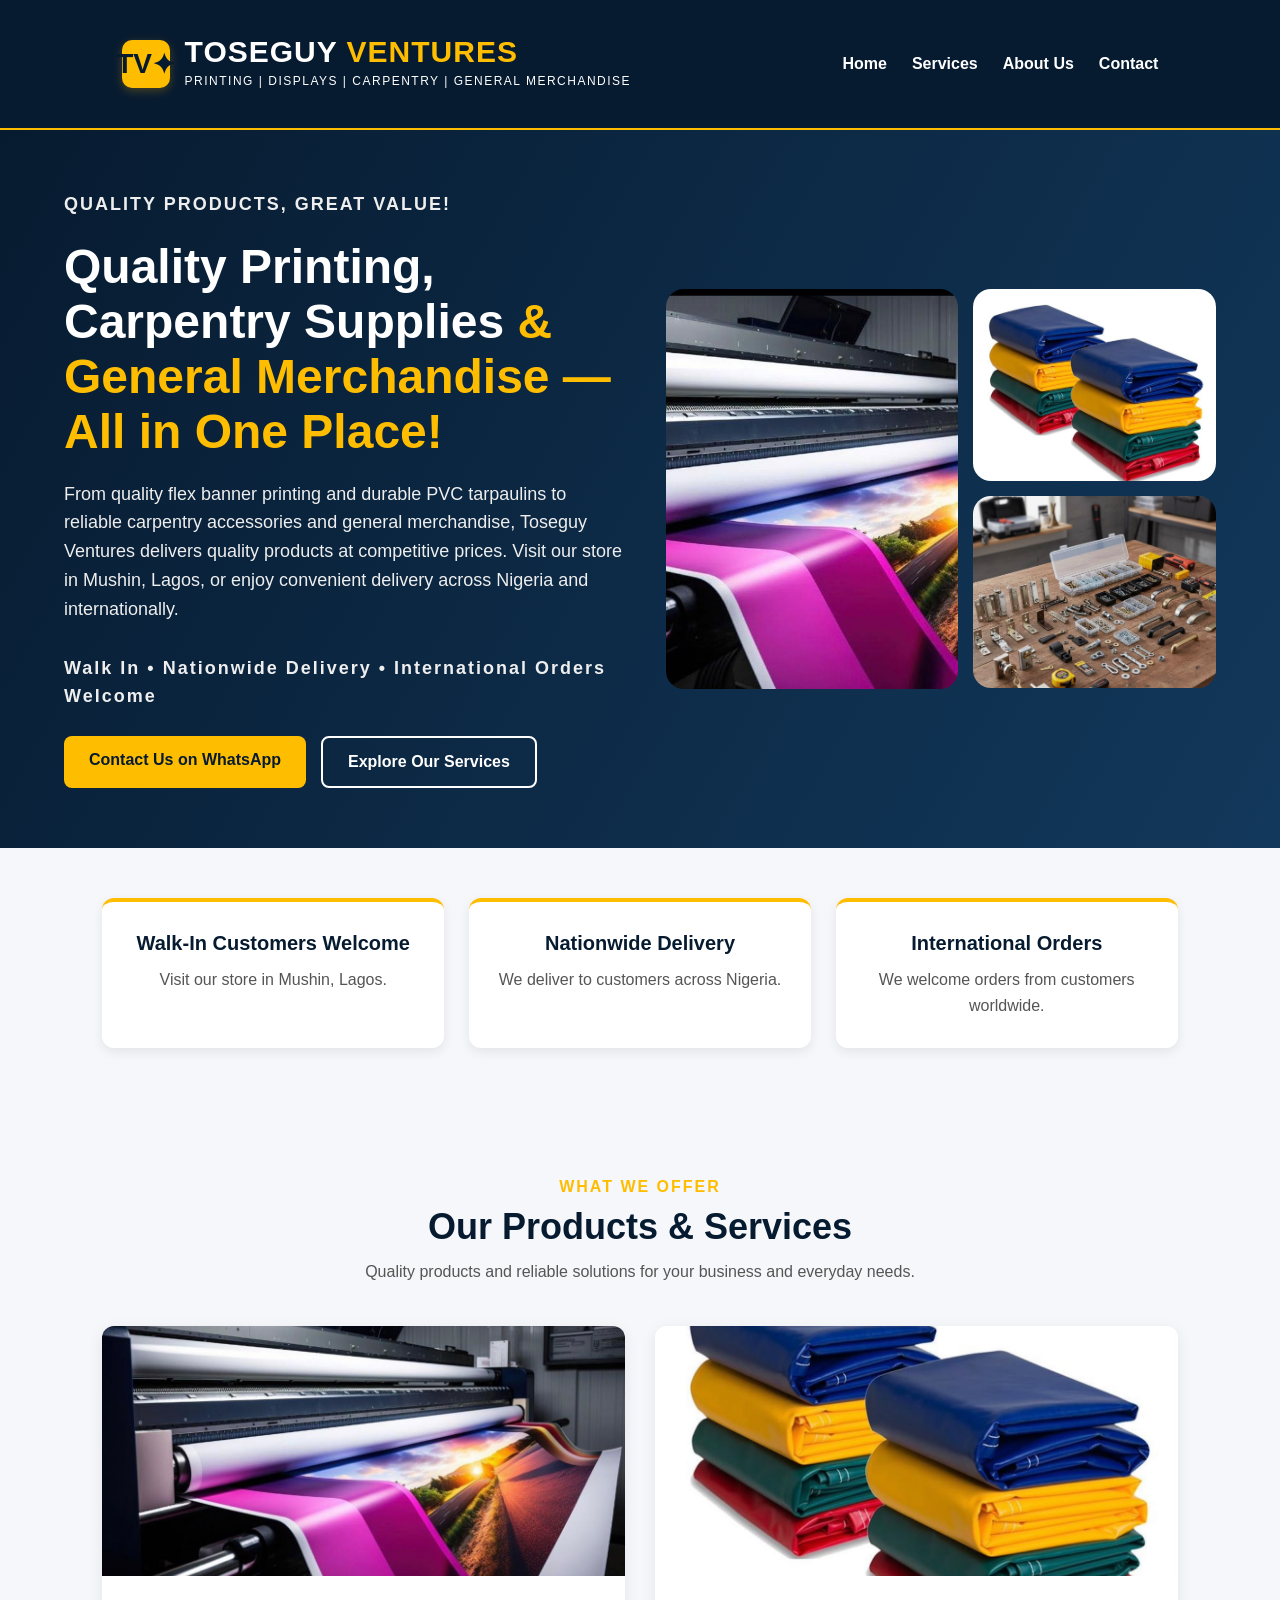
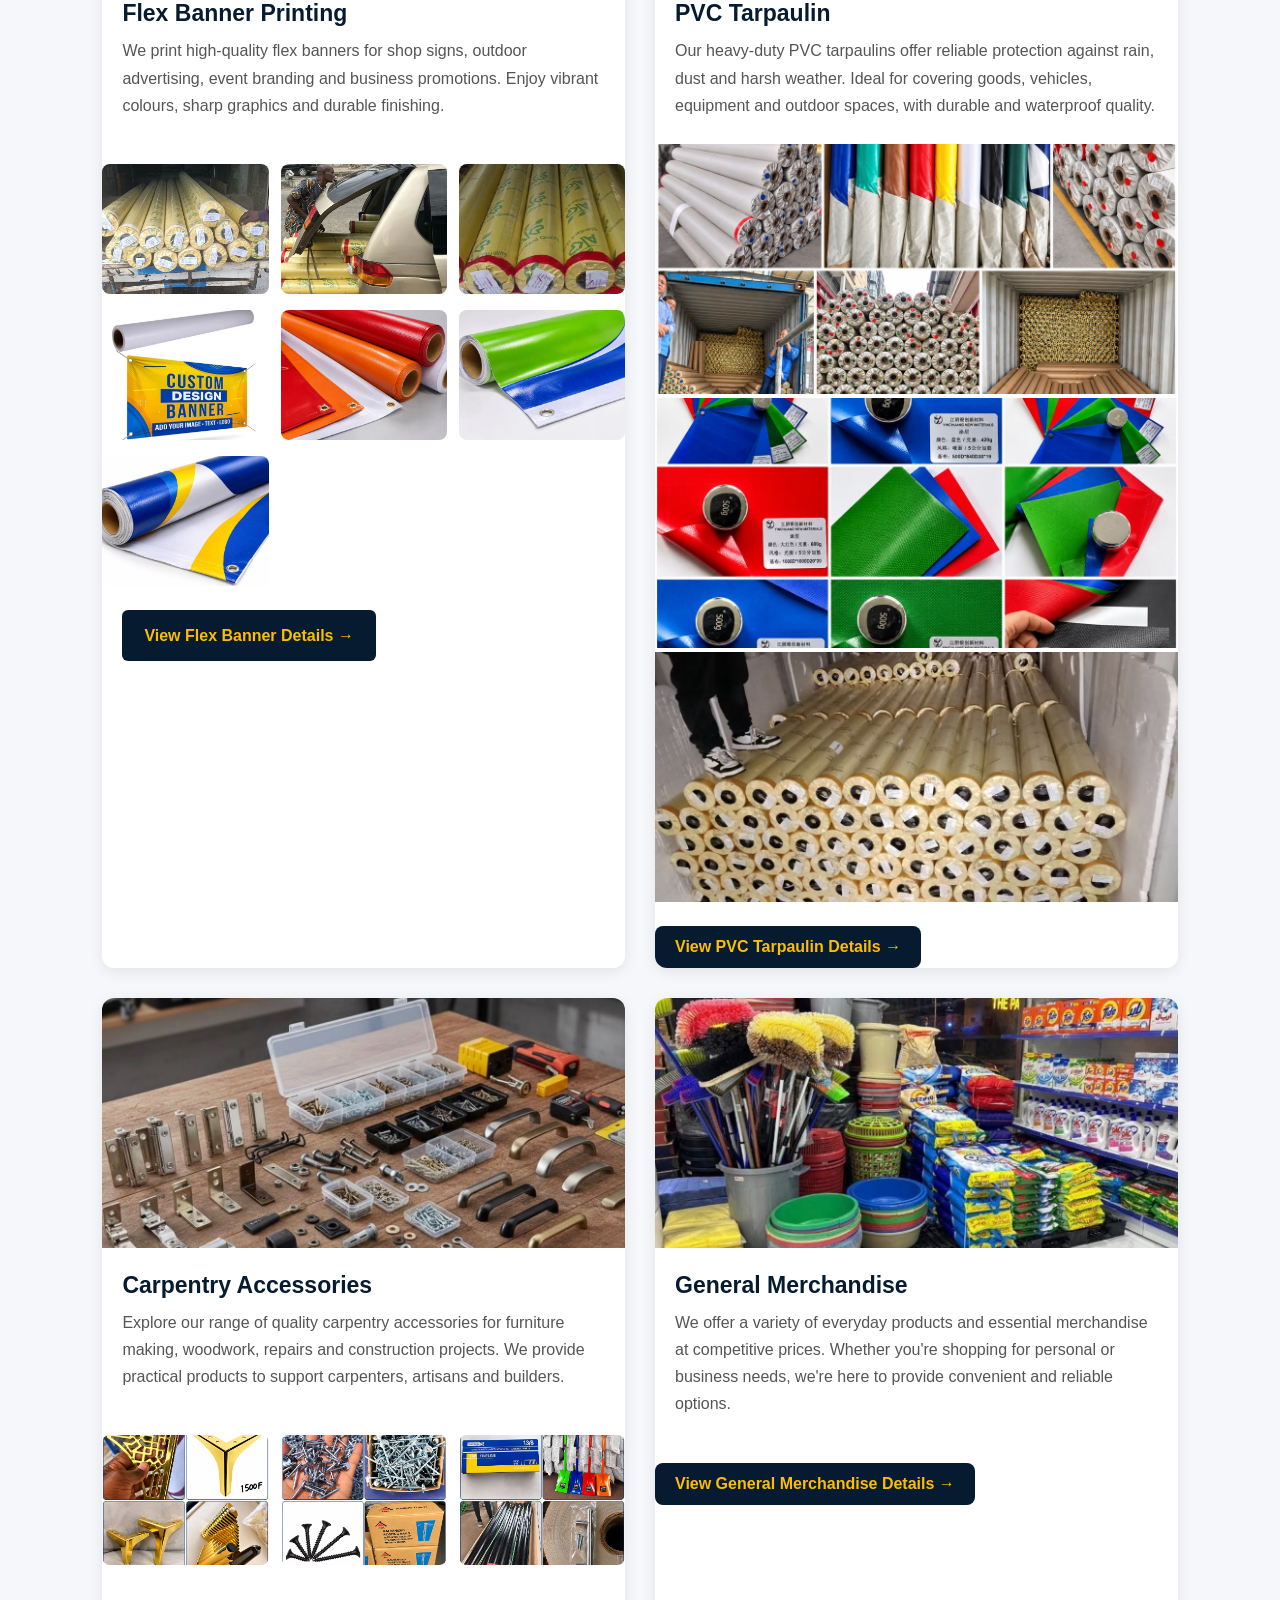
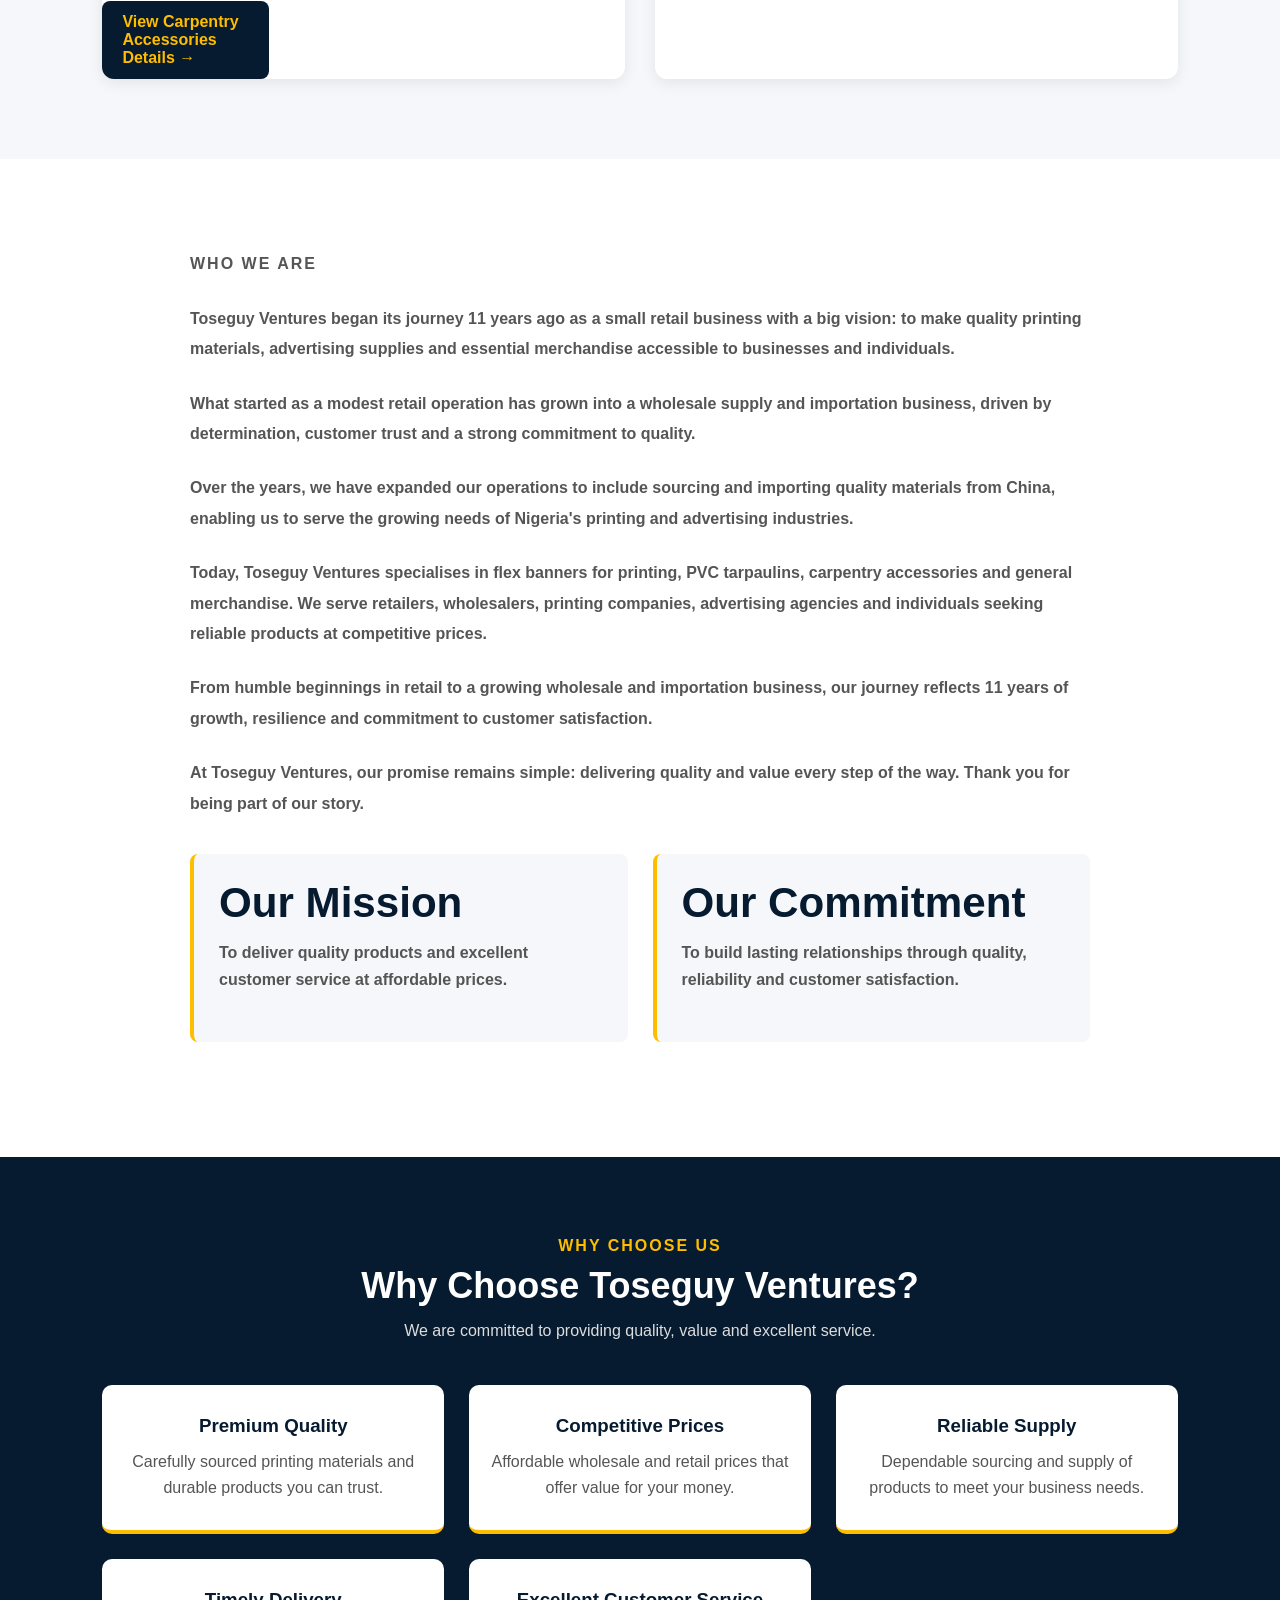
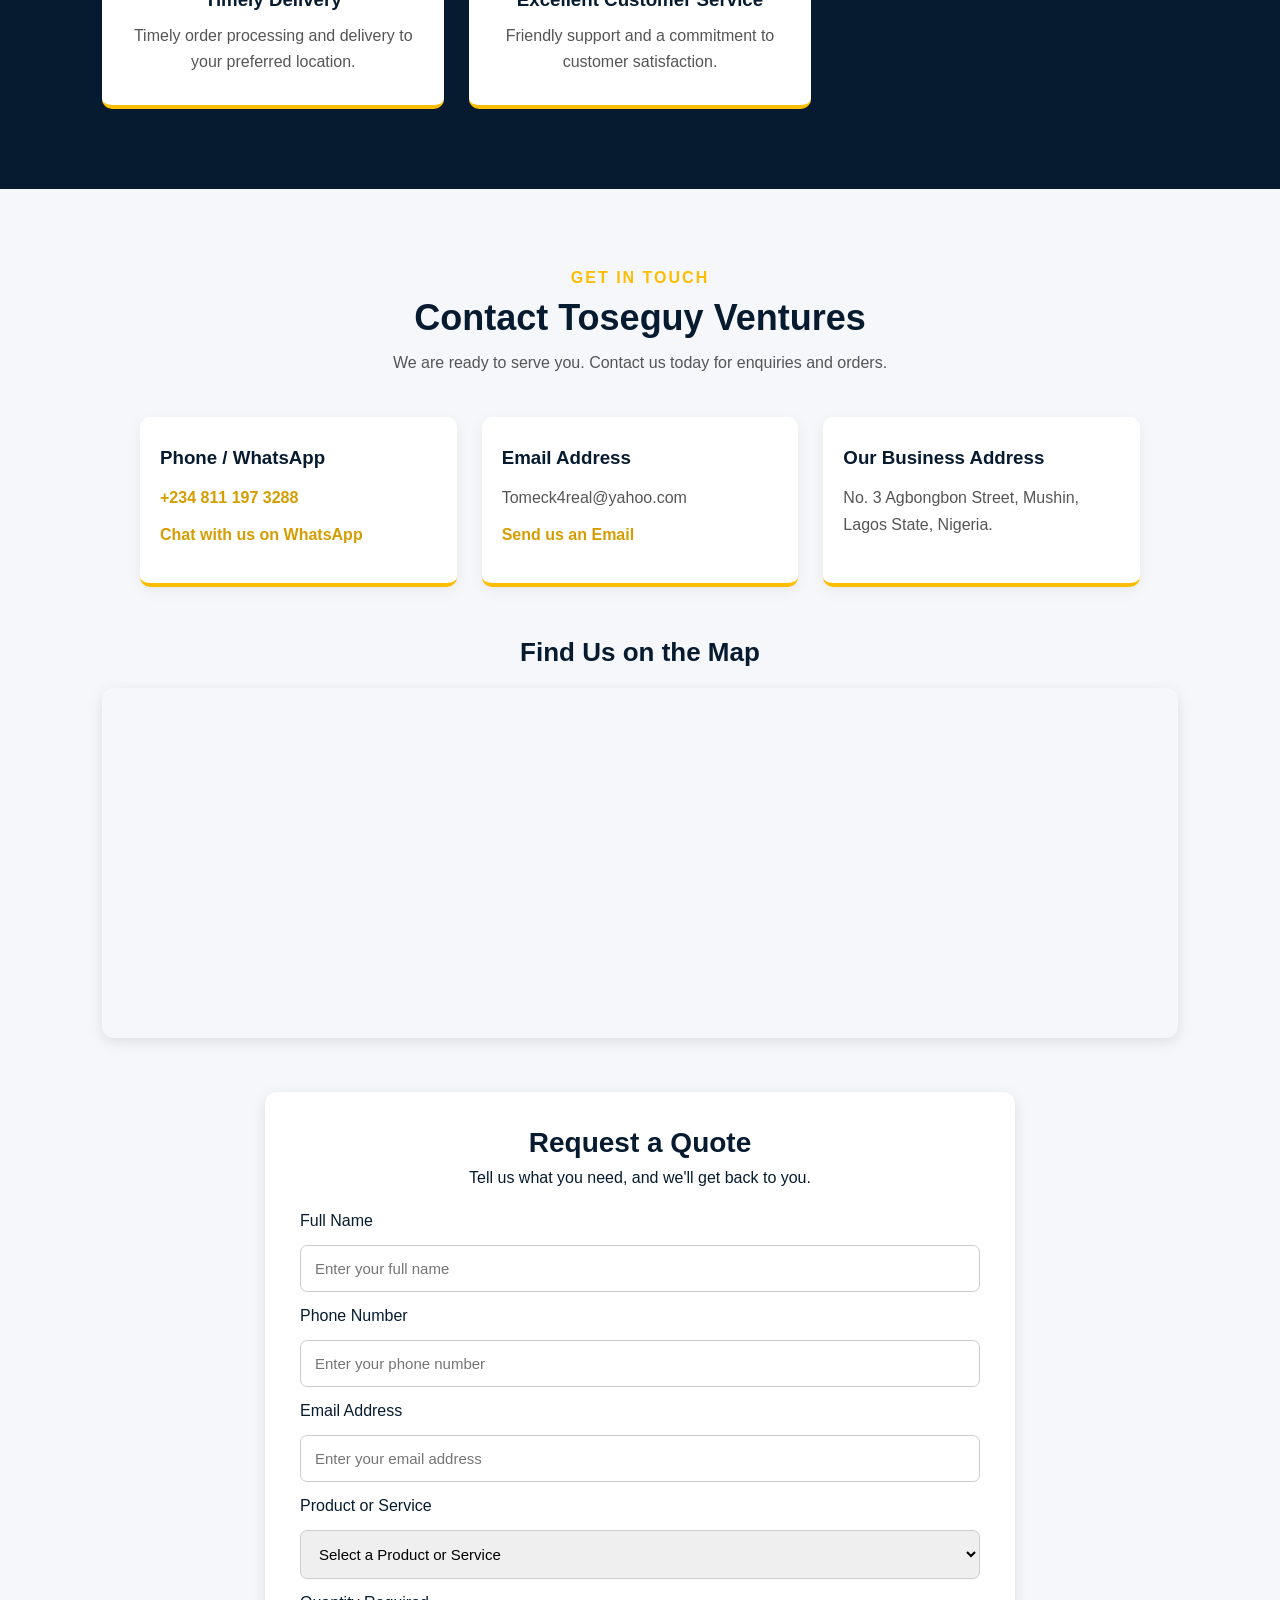
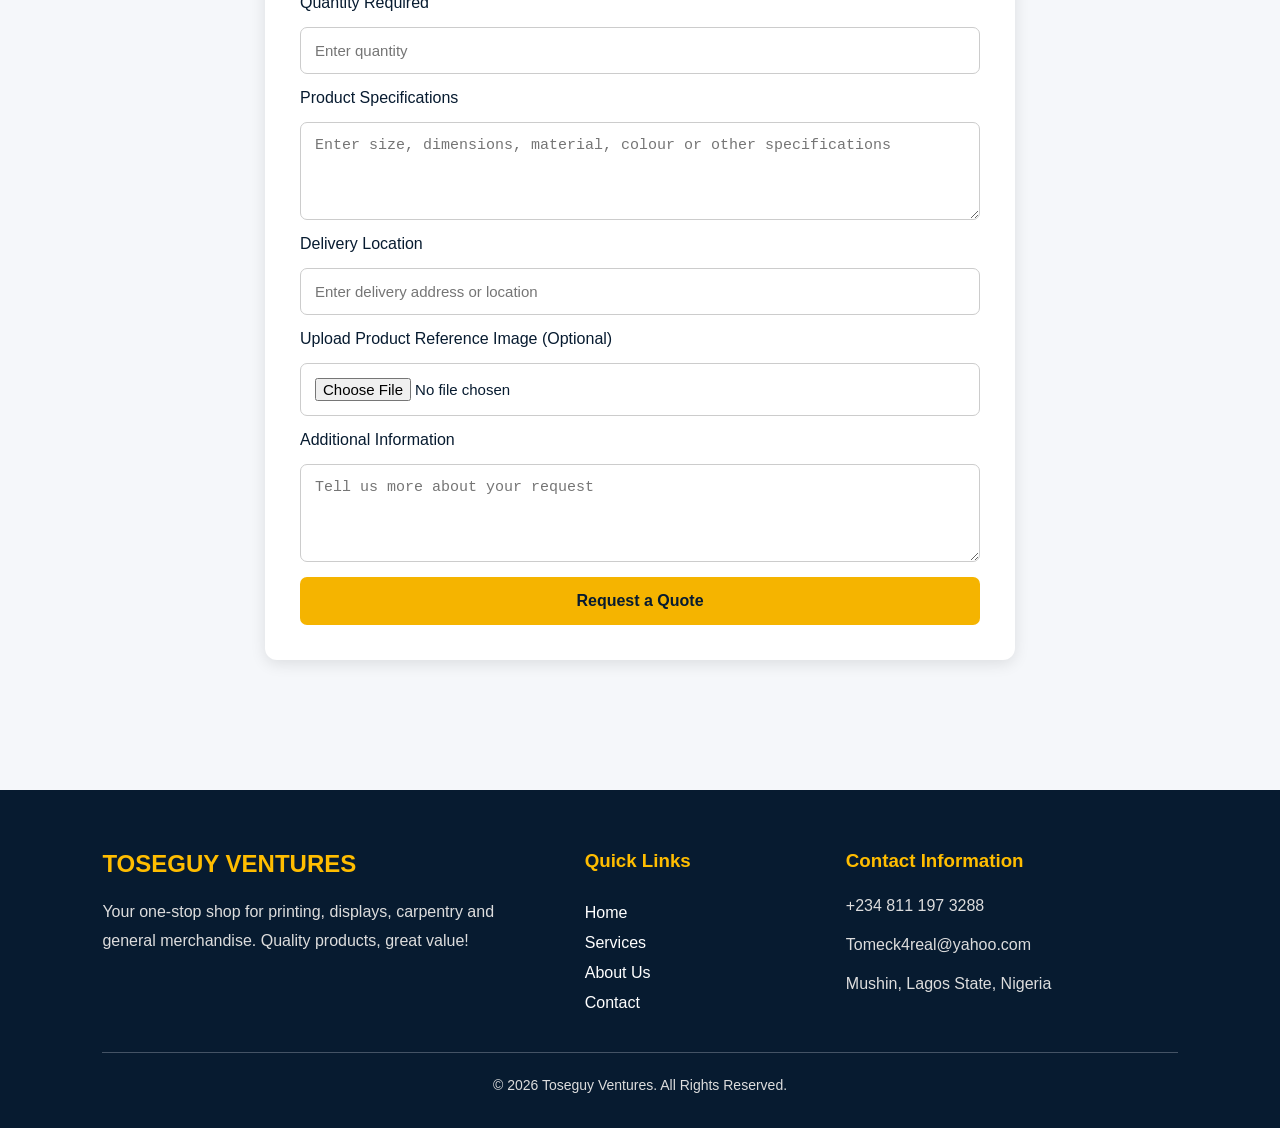
==== index.html @ cee8fb9e "Update index.html" ====
<!DOCTYPE html>
<html lang="en">
<head>
<link rel="stylesheet" href="style.css">
    <meta charset="UTF-8">
    <meta name="viewport" content="width=device-width, initial-scale=1.0">

<!-- SEO SETTINGS -->

<meta name="description" content="Toseguy Ventures offers quality flex banner printing, PVC tarpaulins, carpentry accessories and general merchandise in Mushin, Lagos. Contact us for a quote."><meta name="author" content="Toseguy Ventures">

<meta name="robots" content="index, follow">

<title>Toseguy Ventures | Flex Banner Printing, PVC Tarpaulins & General Merchandise in Lagos</title>
</head>

<body>

<header>
    <nav class="main-nav">

        <div class="brand">
            <div class="brand-logo">TV<span>✦</span></div>

            <div class="brand-text">
                <h2>TOSEGUY <span>VENTURES</span></h2>
                <p>PRINTING | DISPLAYS | CARPENTRY | GENERAL MERCHANDISE</p>
            </div>
        </div>

        <ul class="nav-links">
            <li><a href="#home">Home</a></li>
            <li><a href="#services">Services</a></li>
            <li><a href="#about">About Us</a></li>
            <li><a href="#contact">Contact</a></li>
        </ul>

    </nav>
</header>

<!-- HERO SECTION -->
<section class="hero" id="home">

    <div class="hero-content">

        <p class="hero-tagline">
            QUALITY PRODUCTS, GREAT VALUE!
        </p>

      <h1>
    Quality Printing, Carpentry Supplies
    <span>& General Merchandise — All in One Place!</span>
      </h1>

        <p class="hero-description">
            From quality flex banner printing and durable PVC tarpaulins to reliable carpentry accessories and general merchandise, Toseguy Ventures delivers quality products at competitive prices. Visit our store in Mushin, Lagos, or enjoy convenient delivery across Nigeria and internationally.
        </p>
        <p class="hero-tagline">
    Walk In • Nationwide Delivery • International Orders Welcome
        </p>
        <div class="hero-buttons">

            <a href="https://wa.me/2348111973288"
               class="btn-primary">
                Contact Us on WhatsApp
            </a>

            <a href="#services" class="btn-secondary">
                Explore Our Services
            </a>

        </div>

    </div>
<div class="hero-images">
    <div class="hero-image-main">
        <img src="images/flex-banner.jpg" alt="Flex banner printing">
    </div>

    <div class="hero-image-small">
        <img src="images/pvc-tarpaulin.jpg" alt="PVC tarpaulin">
       <img src="images/carpentry.jpg" alt="Carpentry accessories">
    </div>
</div>
</section>

<!-- CUSTOMER BENEFITS SECTION -->
<section class="delivery-highlights">
    <div class="delivery-item">
        <h3>Walk-In Customers Welcome</h3>
        <p>Visit our store in Mushin, Lagos.</p>
    </div>

    <div class="delivery-item">
        <h3>Nationwide Delivery</h3>
        <p>We deliver to customers across Nigeria.</p>
    </div>

    <div class="delivery-item">
        <h3>International Orders</h3>
        <p>We welcome orders from customers worldwide.</p>
    </div>
</section>

<!-- SERVICES SECTION -->

<section class="services" id="services">

    <div class="section-heading">
        <p>WHAT WE OFFER</p>
        <h2>Our Products & Services</h2>
        <span>
            Quality products and reliable solutions
            for your business and everyday needs.
        </span>
    </div>

    <div class="services-container">

        <div class="service-card">
            <img src="images/flex-banner.jpg"
                alt="High-quality flex banner printing with vibrant colours">

            <h3>Flex Banner Printing</h3>

            <p>
               We print high-quality flex banners for shop signs, outdoor advertising, event branding and business promotions. Enjoy vibrant colours, sharp graphics and durable finishing.
            </p>
            <div class="flex-banner-gallery">
<a href="images/flex%20banner%20bulk.jpeg" target="_blank">
   <img src="images/flex%20banner%20bulk.jpeg" alt="Flex banner bulk">
</a>

<a href="images/flex%20banner%20delivery.jpeg" target="_blank">
    <img src="images/flex%20banner%20delivery.jpeg" alt="Flex banner delivery">
</a>
<a href="images/flex%20banner%20stock.jpeg" target="_blank">
   <img src="images/flex%20banner%20stock.jpeg" alt="Flex banner stock">
</a>
<a href="images/flex%20banner%201.jpeg" target="_blank">
    <img src="images/flex%20banner%201.jpeg" alt="Flex banner picture 1">
</a>

<a href="images/flex%20banner%202.jpeg" target="_blank">
    <img src="images/flex%20banner%202.jpeg" alt="Flex banner picture 2">
</a>

<a href="images/flex%20banner%203.jpeg" target="_blank">
    <img src="images/flex%20banner%203.jpeg" alt="Flex banner picture 3">
</a>

<a href="images/flex%20banner%204.jpeg" target="_blank">
    <img src="images/flex%20banner%204.jpeg" alt="Flex banner picture 4">
</a>             
</div>
         <p style="margin-top: 20px;">
    <a href="flex-banner.html"
       style="display: inline-block;
       background: #071b30;
       color: #ffbd00;
       padding: 12px 22px;
       border-radius: 6px;
       text-decoration: none;
       font-weight: bold;">
        View Flex Banner Details →
    </a>
</p>   
        </div>

        <div class="service-card">
            <img src="images/pvc-tarpaulin.jpg"
                 alt="Heavy-duty waterproof PVC tarpaulin in different colours">

            <h3>PVC Tarpaulin</h3>

            <p>
               Our heavy-duty PVC tarpaulins offer reliable protection against rain, dust and harsh weather. Ideal for covering goods, vehicles, equipment and outdoor spaces, with durable and waterproof quality.
            </p>
            <div class="pvc-gallery">
    <a href="images/pvc-tarpaulin-bulk.jpeg" target="_blank">
        <img src="images/pvc-tarpaulin-bulk.jpeg" alt="Bulk PVC tarpaulin">
    </a>

   <a href="images/pvc-tarpaulin-colors.jpeg" target="_blank">
       <img src="images/pvc-tarpaulin-colors.jpeg" alt="PVC tarpaulin colours">
    </a>

   <a href="images/pvc-tarpaulin-stock.jpeg" target="_blank">
       <img src="images/pvc-tarpaulin-stock.jpeg" alt="PVC tarpaulin stock">
   </a>
</div>
           <a href="pvc-tarpaulin.html" class="details-link" style="
    display: inline-block;
    margin-top: 20px;
    background: #071b30;
    color: #ffbd00;
    padding: 12px 20px;
    text-decoration: none;
    border-radius: 8px;
    font-weight: bold;
">
    View PVC Tarpaulin Details →
</a>
        </div>

        <div class="service-card">
            <img src="images/carpentry.jpg"
                 alt="Durable carpentry accessories including hinges, screws and fittings">

            <h3>Carpentry Accessories</h3>

            <p>
                Explore our range of quality carpentry accessories for furniture making, woodwork, repairs and construction projects. We provide practical products to support carpenters, artisans and builders.
            </p>
            <div class="carpentry-gallery">
    <a href="images/carpentry%20bulk.jpeg" target="_blank">
        <img src="images/carpentry%20bulk.jpeg" alt="Bulk carpentry accessories">
    </a>

    <a href="images/carpentry%20nails.jpeg" target="_blank">
        <img src="images/carpentry%20nails.jpeg" alt="Carpentry nails and fittings">
    </a>

    <a href="images/carpentry%20stock.jpeg" target="_blank">
        <img src="images/carpentry%20stock.jpeg" alt="Carpentry accessories stock">
    </a>
        <a href="carpentry-accessories.html" class="details-link" style="
    display: inline-block;
    margin-top: 20px;
    background: #071b30;
    color: #ffbd00;
    padding: 12px 20px;
    text-decoration: none;
    border-radius: 8px;
    font-weight: bold;
">
    View Carpentry Accessories Details →
</a>        
</div>
        </div>

        <div class="service-card">
            <img src="images/merchandise.jpg"
                 alt="General merchandise products for home, office and industrial use">

            <h3>General Merchandise</h3>

            <p>
                We offer a variety of everyday products and essential merchandise at competitive prices. Whether you're shopping for personal or business needs, we're here to provide convenient and reliable options.
            </p>
            <a href="general-merchandise.html" class="details-link" style="
    display: inline-block;
    margin-top: 20px;
    background: #071b30;
    color: #ffbd00;
    padding: 12px 20px;
    text-decoration: none;
    border-radius: 8px;
    font-weight: bold;
">
    View General Merchandise Details →
</a>
        </div>

    </div>

</section>

<!-- ABOUT US SECTION -->

<section class="about" id="about">

    <div class="about-content">

        <p class="about-tag">WHO WE ARE</p>

        <h2>
           
<p>
    Toseguy Ventures began its journey 11 years ago as a small retail business with a big vision: to make quality printing materials, advertising supplies and essential merchandise accessible to businesses and individuals.
</p>

<p>
    What started as a modest retail operation has grown into a wholesale supply and importation business, driven by determination, customer trust and a strong commitment to quality.
</p>

<p>
    Over the years, we have expanded our operations to include sourcing and importing quality materials from China, enabling us to serve the growing needs of Nigeria's printing and advertising industries.
</p>

<p>
    Today, Toseguy Ventures specialises in flex banners for printing, PVC tarpaulins, carpentry accessories and general merchandise. We serve retailers, wholesalers, printing companies, advertising agencies and individuals seeking reliable products at competitive prices.
</p>

<p>
    From humble beginnings in retail to a growing wholesale and importation business, our journey reflects 11 years of growth, resilience and commitment to customer satisfaction.
</p>

<p>
    At Toseguy Ventures, our promise remains simple: delivering quality and value every step of the way. Thank you for being part of our story.
</p>

        <div class="about-values">

            <div>
                <h3>Our Mission</h3>
                <p>
                    To deliver quality products and excellent
                    customer service at affordable prices.
                </p>
            </div>

            <div>
                <h3>Our Commitment</h3>
                <p>
                    To build lasting relationships through
                    quality, reliability and customer satisfaction.
                </p>
            </div>

        </div>

    </div>

</section>

<!-- WHY CHOOSE US SECTION -->

<section class="why-us" id="why-us">

    <div class="section-heading">
        <p>WHY CHOOSE US</p>
        <h2>Why Choose Toseguy Ventures?</h2>
        <span>
            We are committed to providing quality,
            value and excellent service.
        </span>
    </div>

    <div class="why-container">

        <div class="why-card">
            <h3>Premium Quality</h3>
           <p>Carefully sourced printing materials and durable products you can trust.</p>
        </div>

        <div class="why-card">
            <h3>Competitive Prices</h3>
            <p>Affordable wholesale and retail prices that offer value for your money.</p>
        </div>

        <div class="why-card">
            <h3>Reliable Supply</h3>
            <p>Dependable sourcing and supply of products to meet your business needs.</p>
        </div>

        <div class="why-card">
            <h3>Timely Delivery</h3>
           <p>Timely order processing and delivery to your preferred location.</p>
        </div>

        <div class="why-card">
            <h3>Excellent Customer Service</h3>
            <p>Friendly support and a commitment to customer satisfaction.</p>
        </div>

    </div>

</section>

<!-- CONTACT SECTION -->

<section class="contact" id="contact">

    <div class="section-heading">
        <p>GET IN TOUCH</p>
        <h2>Contact Toseguy Ventures</h2>
        <span>
            We are ready to serve you.
            Contact us today for enquiries and orders.
        </span>
    </div>

    <div class="contact-container">

        <div class="contact-info">

           
<div class="contact-item">
    <h3>Phone / WhatsApp</h3>

    <p>
        <a href="tel:+2348111973288">
            +234 811 197 3288
        </a>
    </p>

<a href="https://wa.me/2348111973288?text=Hello%20Toseguy%20Ventures%2C%20I%20would%20like%20to%20make%20an%20enquiry."
   target="_blank">
    Chat with us on WhatsApp
</a>

</div>

            <div class="contact-item">
                <h3>Email Address</h3>
                <p>Tomeck4real@yahoo.com</p>
                <a href="mailto:Tomeck4real@yahoo.com">
                    Send us an Email
                </a>
            </div>

            <div class="contact-item">
                <h3>Our Business Address</h3>
                <p>
                    No. 3 Agbongbon Street,
                    Mushin, Lagos State, Nigeria.
                </p>
            </div>

        </div>

    </div>

<!-- GOOGLE MAP SECTION -->

<div class="map-container">

    <h3>Find Us on the Map</h3>

    <iframe
        src="https://maps.google.com/maps?q=No%203%20Agbongbon%20Street%2C%20Mushin%2C%20Lagos%2C%20Nigeria&output=embed"
        width="100%"
        height="350"
        style="border:0;"
        allowfullscreen=""
        loading="lazy">
    </iframe>

</div>

<!-- CUSTOMER ENQUIRY FORM -->

<div class="enquiry-form-container">

    <h2>Request a Quote</h2>

    <p>Tell us what you need, and we'll get back to you.</p>


<form id="enquiryForm">

    <label for="customerName">Full Name</label>
    <input type="text" id="customerName" placeholder="Enter your full name" required>

    <label for="customerPhone">Phone Number</label>
    <input type="tel" id="customerPhone" placeholder="Enter your phone number" required>

    <label for="customerEmail">Email Address</label>
    <input type="email" id="customerEmail" placeholder="Enter your email address" required>

    <label for="product">Product or Service</label>
    <select id="product" required>
        <option value="">Select a Product or Service</option>
        <option>Flex Banner Printing</option>
        <option>PVC Tarpaulin</option>
        <option>Carpentry Accessories</option>
        <option>General Merchandise</option>
    </select>

    <label for="quantity">Quantity Required</label>
    <input type="number" id="quantity" placeholder="Enter quantity" min="1" required>

    <label for="specifications">Product Specifications</label>
    <textarea id="specifications" placeholder="Enter size, dimensions, material, colour or other specifications" rows="4"></textarea>

    <label for="deliveryLocation">Delivery Location</label>
    <input type="text" id="deliveryLocation" placeholder="Enter delivery address or location">

    <label for="productImage">Upload Product Reference Image (Optional)</label>
    <input type="file" id="productImage" accept="image/*">

    <label for="message">Additional Information</label>
    <textarea id="message" placeholder="Tell us more about your request" rows="4"></textarea>

    <button type="submit">Request a Quote</button>

</form>

</div>

</section>

<!-- FOOTER SECTION -->

<footer class="footer">

    <div class="footer-container">

        <div class="footer-about">
            <h2>TOSEGUY VENTURES</h2>

            <p>
                Your one-stop shop for printing,
                displays, carpentry and general
                merchandise. Quality products,
                great value!
            </p>
        </div>

        <div class="footer-links">
            <h3>Quick Links</h3>

            <a href="#home">Home</a>
            <a href="#services">Services</a>
            <a href="#about">About Us</a>
            <a href="#contact">Contact</a>
        </div>

        <div class="footer-contact">
            <h3>Contact Information</h3>

            <p>+234 811 197 3288</p>
            <p>Tomeck4real@yahoo.com</p>
            <p>Mushin, Lagos State, Nigeria</p>
        </div>

    </div>

    <div class="footer-bottom">
        <p>
            &copy; 2026 Toseguy Ventures.
            All Rights Reserved.
        </p>
    </div>

</footer>
<script src="script.js"></script>
</body>
</html>
---- style.css ----
/* GENERAL STYLING */

* {
    margin: 0;
    padding: 0;
    box-sizing: border-box;
}

body {
    font-family: Arial, sans-serif;
    background-color: #ffffff;
}

/* HEADER STYLING */

header {
    background-color: #071b30;
    padding: 20px 8%;
        position: sticky;
    top: 0;
    z-index: 1000;
}

/* NAVIGATION BAR */

nav {
    display: flex;
    justify-content: space-between;
    align-items: center;
}

nav h2 {
    color: #ffffff;
    font-size: 25px;
}

nav ul {
    display: flex;
    list-style: none;
    gap: 25px;
}

nav ul li a {
    color: #ffffff;
    text-decoration: none;
    font-size: 16px;
    font-weight: bold;
}

nav ul li a:hover {
    color: #ffbd00;
}



/* HERO SECTION */

.hero {
    min-height: 550px;
    background: linear-gradient(
        120deg,
        #071b30,
        #12385b
    );
    display: flex;
    align-items: center;
    padding: 80px 8%;
}

.hero-content {
    max-width: 750px;
}

.hero-tagline {
    color: #ffbd00;
    font-size: 16px;
    font-weight: bold;
    letter-spacing: 2px;
    margin-bottom: 20px;
}

.hero h1 {
    color: #ffffff;
    font-size: 48px;
    line-height: 1.2;
    margin-bottom: 25px;
}

.hero h1 span {
    color: #ffbd00;
}

.hero-description {
    color: #eeeeee;
    font-size: 18px;
    line-height: 1.7;
    margin-bottom: 30px;
}

.hero-buttons {
    display: flex;
    gap: 15px;
    flex-wrap: wrap;
}

.btn-primary {
    background-color: #ffbd00;
    color: #071b30;
    padding: 15px 25px;
    text-decoration: none;
    font-weight: bold;
    border-radius: 5px;
}

.btn-secondary {
    border: 2px solid #ffffff;
    color: #ffffff;
    padding: 13px 25px;
    text-decoration: none;
    font-weight: bold;
    border-radius: 5px;
}

.btn-primary:hover {
    background-color: #ffffff;
}

.btn-secondary:hover {
    background-color: #ffbd00;
    color: #071b30;
}



/* SERVICES SECTION */

.services {
    padding: 80px 8%;
    background-color: #f5f7fa;
}

.section-heading {
    text-align: center;
    margin-bottom: 45px;
}

.section-heading p {
    color: #ffbd00;
    font-weight: bold;
    letter-spacing: 2px;
    margin-bottom: 10px;
}

.section-heading h2 {
    color: #071b30;
    font-size: 36px;
    margin-bottom: 15px;
}

.section-heading span {
    color: #555555;
    font-size: 16px;
}

/* SERVICES CONTAINER */

.services-container {
    display: grid;
    grid-template-columns: repeat(2, 1fr);
    gap: 30px;
}

.service-card {
    background-color: #ffffff;
    border-radius: 12px;
    overflow: hidden;
    box-shadow: 0 4px 15px rgba(0,0,0,0.08);
    transition: transform 0.3s ease;
}

.service-card:hover {
    transform: translateY(-8px);
}

.service-card img {
    width: 100%;
    height: 250px;
    object-fit: cover;
}

.service-card h3 {
    color: #071b30;
    font-size: 23px;
    padding: 20px 20px 10px;
}

.service-card p {
    color: #555555;
    line-height: 1.7;
    padding: 0 20px 25px;
}



/* ABOUT US SECTION */

.about {
    padding: 90px 8%;
    background-color: #ffffff;
}

.about-content {
    max-width: 900px;
    margin: auto;
}

.about-tag {
    color: #e5a900;
    font-weight: bold;
    letter-spacing: 2px;
    margin-bottom: 15px;
}

.about h2 {
    color: #071b30;
    font-size: 36px;
    margin-bottom: 25px;
}

.about h2 span {
    color: #e5a900;
}

.about-content p {
    color: #555555;
    font-size: 16px;
    line-height: 1.9;
    margin-bottom: 24px;
}

.about-values {
    display: grid;
    grid-template-columns: 1fr 1fr;
    gap: 25px;
    margin-top: 35px;
}

.about-values div {
    background-color: #f5f7fa;
    padding: 25px;
    border-left: 4px solid #ffbd00;
    border-radius: 8px;
}

.about-values h3 {
    color: #071b30;
    margin-bottom: 12px;
}

.about-values p {
    color: #555555;
    line-height: 1.7;
}



/* WHY CHOOSE US SECTION */

.why-us {
    padding: 80px 8%;
    background-color: #071b30;
}

.why-us .section-heading h2 {
    color: #ffffff;
}

.why-us .section-heading span {
    color: #dddddd;
}

.why-container {
    display: grid;
    grid-template-columns: repeat(3, 1fr);
    gap: 25px;
}

.why-card {
    background-color: #ffffff;
    padding: 30px 20px;
    text-align: center;
    border-radius: 10px;
    border-bottom: 4px solid #ffbd00;
}

.why-card h3 {
    color: #071b30;
    margin-bottom: 12px;
}

.why-card p {
    color: #555555;
    line-height: 1.6;
}

.why-card:hover {
    transform: translateY(-5px);
    transition: 0.3s ease;
}



/* CONTACT SECTION */

.contact {
    padding: 80px 8%;
    background-color: #f5f7fa;
}

.contact-container {
    max-width: 1000px;
    margin: auto;
}

.contact-info {
    display: grid;
    grid-template-columns: repeat(3, 1fr);
    gap: 25px;
}

.contact-item {
    background-color: #ffffff;
    padding: 30px 20px;
    border-radius: 10px;
    border-bottom: 4px solid #ffbd00;
    box-shadow: 0 4px 15px rgba(0,0,0,0.06);
}

.contact-item h3 {
    color: #071b30;
    margin-bottom: 15px;
}

.contact-item p {
    color: #555555;
    line-height: 1.7;
    margin-bottom: 15px;
}

.contact-item a {
    color: #d69d00;
    font-weight: bold;
    text-decoration: none;
}

.contact-item a:hover {
    color: #071b30;
}



/* FOOTER SECTION */

.footer {
    background-color: #071b30;
    color: #ffffff;
    padding: 60px 8% 20px;
}

.footer-container {
    display: grid;
    grid-template-columns: 2fr 1fr 1.5fr;
    gap: 40px;
    margin-bottom: 40px;
}

.footer h2 {
    color: #ffbd00;
    margin-bottom: 20px;
}

.footer h3 {
    color: #ffbd00;
    margin-bottom: 20px;
}

.footer p {
    color: #dddddd;
    line-height: 1.8;
    margin-bottom: 10px;
}

.footer-links {
    display: flex;
    flex-direction: column;
    gap: 12px;
}

.footer-links a {
    color: #ffffff;
    text-decoration: none;
}

.footer-links a:hover {
    color: #ffbd00;
}

.footer-bottom {
    border-top: 1px solid #445365;
    padding-top: 20px;
    text-align: center;
}

.footer-bottom p {
    font-size: 14px;
}


/* MOBILE RESPONSIVENESS */

@media screen and (max-width: 768px) {

    /* NAVIGATION */

    
nav {
    display: flex;
    flex-direction: column;
    align-items: center;
    gap: 12px;
}

nav ul {
    display: flex;
    flex-wrap: wrap;
    justify-content: center;
    align-items: center;
    gap: 10px 18px;
    padding: 0;
    margin: 0;
    list-style: none;
}

nav ul li a {
    font-size: 14px;
    white-space: nowrap;
}


    /* HERO SECTION */

    .hero {
        padding: 60px 6%;
        min-height: auto;
    }

    .hero h1 {
        font-size: 34px;
    }

    .hero-description {
        font-size: 16px;
    }

    .hero-buttons {
        flex-direction: column;
    }

    .hero-buttons a {
        text-align: center;
    }

    /* SERVICES */

    .services-container {
        grid-template-columns: 1fr;
    }

    .section-heading h2 {
        font-size: 28px;
    }

    .service-card img {
        height: 220px;
    }

    /* ABOUT US */

    .about-values {
        grid-template-columns: 1fr;
    }

    .about h2 {
        font-size: 29px;
    }

    /* WHY CHOOSE US */

    .why-container {
        grid-template-columns: 1fr;
    }

    /* CONTACT */

    .contact-info {
        grid-template-columns: 1fr;
    }

    /* FOOTER */

    .footer-container {
        grid-template-columns: 1fr;
        gap: 30px;
    }

}

/* SMALL MOBILE PHONES */

@media screen and (max-width: 480px) {

    .hero h1 {
        font-size: 29px;
    }

    .hero-tagline {
        font-size: 13px;
    }

    .section-heading h2 {
        font-size: 25px;
    }

    .services,
    .about,
    .why-us,
    .contact {
        padding: 55px 6%;
    }

}



/* GOOGLE MAP SECTION */

.map-container {
    margin-top: 50px;
    text-align: center;
}

.map-container h3 {
    color: #071b30;
    font-size: 26px;
    margin-bottom: 20px;
}

.map-container iframe {
    width: 100%;
    height: 350px;
    border-radius: 12px;
    box-shadow: 0 4px 15px rgba(0,0,0,0.1);
}


/* MOBILE GOOGLE MAP OPTIMISATION */

@media screen and (max-width: 480px) {

    .map-container {
        margin-top: 30px;
        padding: 0 12px;
    }

    .map-container h3 {
        font-size: 22px;
    }

    .map-container iframe {
        height: 280px;
        width: 100%;
    }

}



/* CUSTOMER ENQUIRY FORM */

.enquiry-form-container {
    max-width: 750px;
    margin: 50px auto;
    padding: 35px;
    background: #ffffff;
    border-radius: 12px;
    box-shadow: 0 4px 15px rgba(0,0,0,0.1);
}

.enquiry-form-container h2 {
    text-align: center;
    color: #071b30;
    font-size: 28px;
    margin-bottom: 10px;
}

.enquiry-form-container p {
    text-align: center;
    margin-bottom: 25px;
}

#enquiryForm {
    display: flex;
    flex-direction: column;
    gap: 15px;
}

#enquiryForm input,
#enquiryForm select,
#enquiryForm textarea {
    width: 100%;
    padding: 14px;
    border: 1px solid #ccc;
    border-radius: 7px;
    font-size: 15px;
    box-sizing: border-box;
}

#enquiryForm button {
    background: #f5b400;
    color: #071b30;
    padding: 15px;
    border: none;
    border-radius: 7px;
    font-size: 16px;
    font-weight: bold;
    cursor: pointer;
}

#enquiryForm button:hover {
    background: #071b30;
    color: white;
}



/* SMALL PHONE NAVIGATION FIX */
@media screen and (max-width: 480px) {
    nav ul {
        gap: 8px;
        padding: 0;
    }

    nav ul a {
        font-size: 13px;
    }
}
/* CUSTOMER BENEFITS SECTION */
.delivery-highlights {
    display: grid;
    grid-template-columns: repeat(3, 1fr);
    gap: 25px;
    padding: 50px 8%;
    background-color: #f5f7fa;
    text-align: center;
}

.delivery-item {
    background: #ffffff;
    padding: 30px 20px;
    border-radius: 12px;
    border-top: 4px solid #ffbd00;
    box-shadow: 0 4px 12px rgba(0, 0, 0, 0.08);
    transition: transform 0.3s ease;
}

.delivery-item:hover {
    transform: translateY(-5px);
}

.delivery-item h3 {
    color: #071b30;
    margin-bottom: 12px;
    font-size: 20px;
}

.delivery-item p {
    color: #555555;
    line-height: 1.6;
}

@media screen and (max-width: 768px) {
    .delivery-highlights {
        grid-template-columns: 1fr;
        padding: 35px 6%;
        gap: 18px;
    }

    .delivery-item {
        padding: 25px 18px;
    }
}

/* FLEX BANNER IMAGE GALLERY */
.flex-banner-gallery {
    display: grid;
    grid-template-columns: repeat(3, 1fr);
    gap: 12px;
    margin-top: 20px;
}

.flex-banner-gallery img {
    width: 100%;
    height: 130px;
    object-fit: cover;
    border-radius: 8px;
    transition: transform 0.3s ease;
}

.flex-banner-gallery img:hover {
    transform: scale(1.05);
}

@media screen and (max-width: 768px) {
    .flex-banner-gallery {
        grid-template-columns: repeat(2, 1fr);
    }
}

/* CARPENTRY GALLERY */
.carpentry-gallery {
    display: grid;
    grid-template-columns: repeat(3, 1fr);
    gap: 12px;
    margin-top: 20px;
}

.carpentry-gallery img {
    width: 100%;
    height: 130px;
    object-fit: cover;
    border-radius: 8px;
    transition: transform 0.3s ease;
}

.carpentry-gallery img:hover {
    transform: scale(1.05);
}

@media screen and (max-width: 768px) {
    .carpentry-gallery {
        grid-template-columns: repeat(2, 1fr);
    }
}


/* TOSEGUY VENTURES BRAND HEADER */

.main-nav {
    background: #071b30;
    padding: 15px 5%;
    display: flex;
    justify-content: space-between;
    align-items: center;
    flex-wrap: wrap;
    gap: 15px;
}

.brand {
    display: flex;
    align-items: center;
    gap: 12px;
}

.brand-logo {
    width: 48px;
    height: 48px;
    background: #ffbd00;
    color: #071b30;
    border-radius: 10px;
    display: flex;
    align-items: center;
    justify-content: center;
    font-size: 24px;
    font-weight: 900;
    box-shadow: 0 3px 10px rgba(255, 189, 0, 0.25);
}

.brand-text h2 {
    color: #ffffff;
    font-size: 22px;
    margin: 0;
    letter-spacing: 1px;
}

.brand-text h2 span {
    color: #ffbd00;
}

.brand-text p {
    color: #ffbd00;
    font-size: 10px;
    letter-spacing: 1.5px;
    margin: 5px 0 0;
}

.nav-links {
    display: flex;
    align-items: center;
    gap: 25px;
    list-style: none;
}

.nav-links a {
    color: #ffffff;
    text-decoration: none;
    font-weight: bold;
    transition: 0.3s;
}

.nav-links a:hover {
    color: #ffbd00;
}

/* ===== NEW TOSEGUY VENTURES HOMEPAGE DESIGN ===== */

body {
    font-family: Arial, sans-serif;
    margin: 0;
    background: #ffffff;
    color: #071b30;
}

header {
    background: #071b30;
    padding: 20px 5%;
    border-bottom: 2px solid #ffbd00;
}

.main-nav {
    display: flex;
    justify-content: space-between;
    align-items: center;
    flex-wrap: wrap;
}

.brand {
    display: flex;
    align-items: center;
    gap: 15px;
}

.brand-logo {
    background: #ffbd00;
    color: #071b30;
    font-weight: bold;
    font-size: 28px;
    padding: 12px;
    border-radius: 10px;
}

.brand-text h2 {
    color: white;
    font-size: 30px;
    margin: 0;
}

.brand-text h2 span {
    color: #ffbd00;
}

.brand-text p {
    color: white;
    font-size: 12px;
    letter-spacing: 1.5px;
    margin: 5px 0;
}

.nav-links {
    display: flex;
    align-items: center;
    gap: 25px;
    list-style: none;
}

.nav-links a {
    color: white;
    text-decoration: none;
    font-weight: bold;
    font-size: 16px;
}

.nav-links a:hover {
    color: #ffbd00;
}

/* ===== HERO SECTION ===== */

.hero {
    min-height: 500px;
    background: linear-gradient(120deg, #071b30, #12385b);
    color: white;
    padding: 60px 5%;
    display: flex;
    align-items: center;
}

.hero-content {
    max-width: 650px;
}

.hero h1 {
    font-size: 48px;
    line-height: 1.15;
    font-weight: bold;
    margin: 20px 0;
    color: white;
}

.hero h1 span {
    color: #ffbd00;
}

.hero p {
    font-size: 18px;
    line-height: 1.6;
    color: #eeeeee;
}

.hero-buttons {
    display: flex;
    gap: 15px;
    flex-wrap: wrap;
    margin-top: 25px;
}

.hero-buttons a {
    display: inline-block;
    padding: 15px 25px;
    border-radius: 8px;
    text-decoration: none;
    font-weight: bold;
    transition: 0.3s;
}

.hero-buttons .quote-btn {
    background: #ffbd00;
    color: #071b30;
}

.hero-buttons .whatsapp-btn {
    border: 2px solid white;
    color: white;
}

.hero-buttons a:hover {
    transform: translateY(-3px);
}

/* ===== HERO IMAGE COLLAGE ===== */

.hero {
    display: flex;
    justify-content: space-between;
    align-items: center;
    gap: 40px;
}

.hero-content {
    flex: 1;
}

.hero-images {
    flex: 1;
    display: grid;
    grid-template-columns: 1.2fr 1fr;
    gap: 15px;
    max-width: 550px;
    height: 400px;
}

.hero-image-main {
    height: 400px;
    overflow: hidden;
    border-radius: 18px;
}

.hero-image-small {
    display: flex;
    flex-direction: column;
    gap: 15px;
}

.hero-image-small img {
    width: 100%;
    height: 192px;
    object-fit: cover;
    border-radius: 18px;
}

.hero-image-main img {
    width: 100%;
    height: 100%;
    object-fit: cover;
}

.hero-images img {
    transition: transform 0.4s ease;
}

.hero-images img:hover {
    transform: scale(1.04);
}
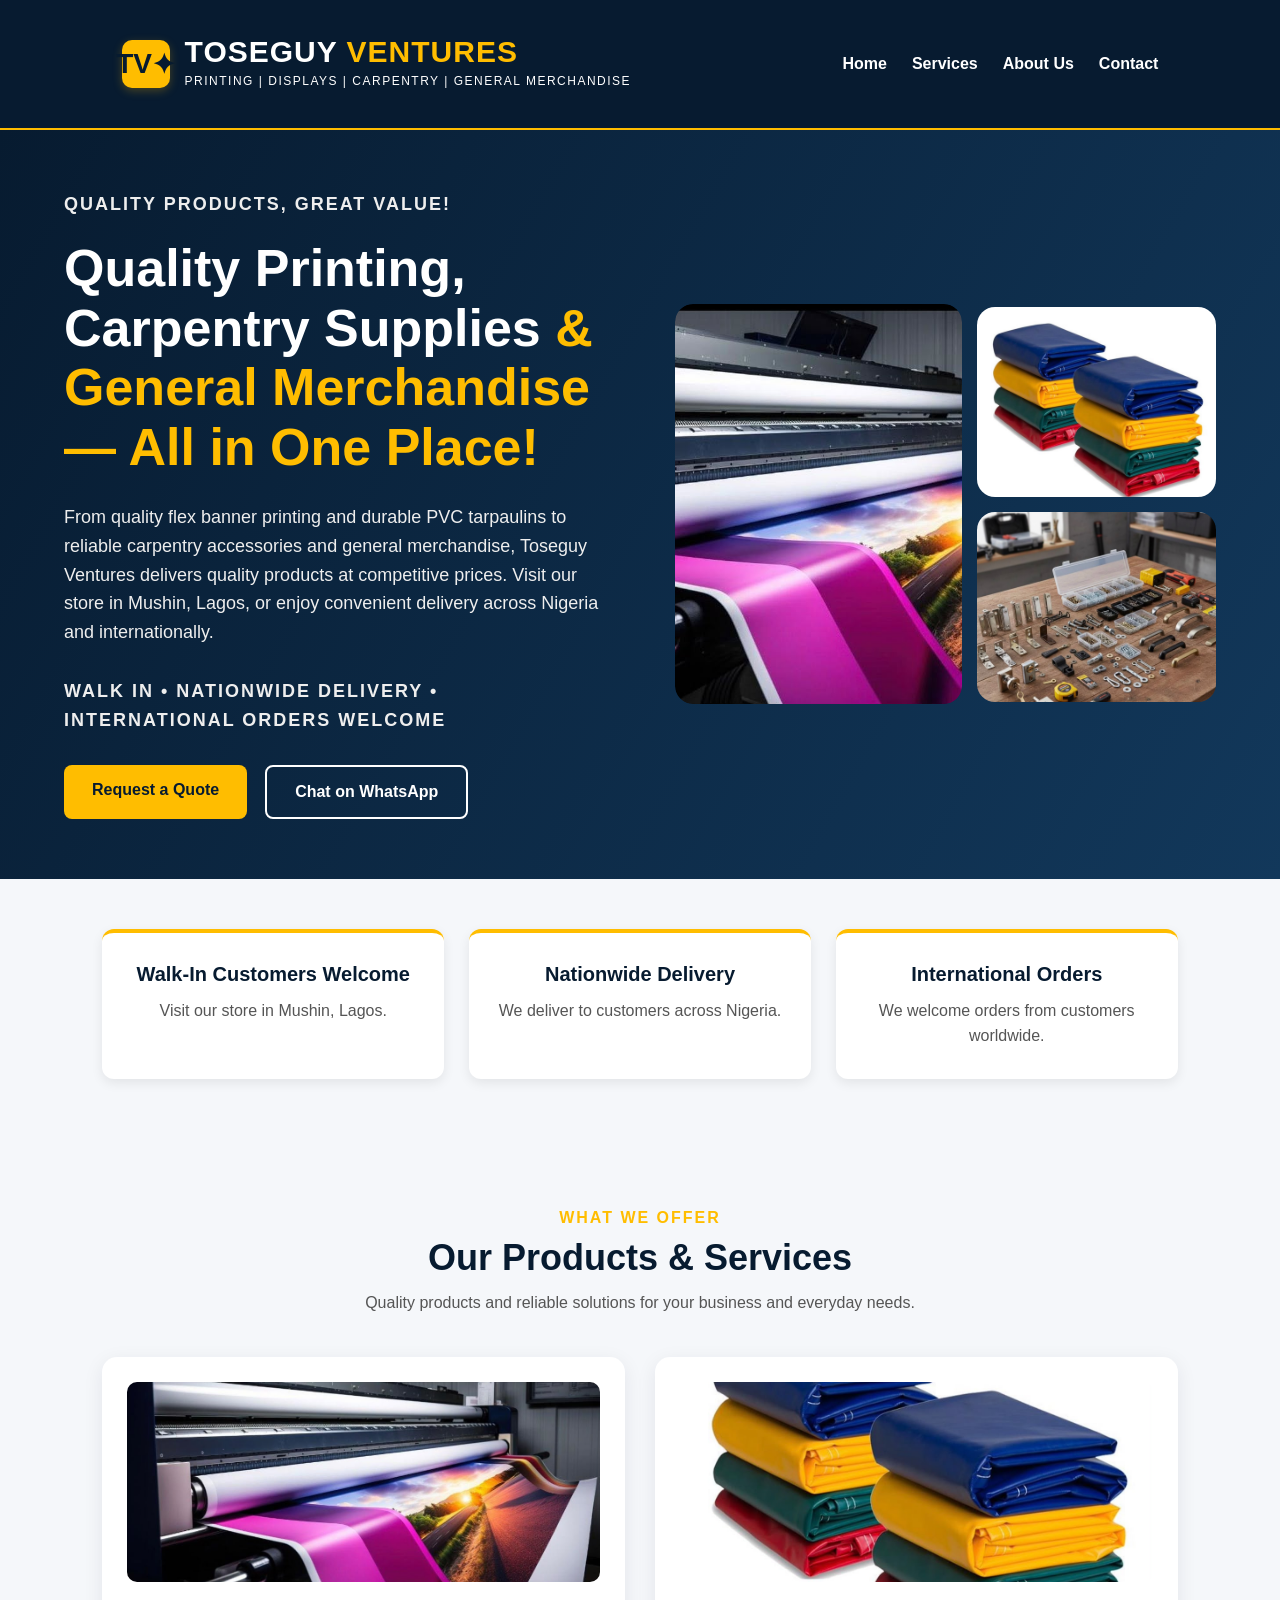
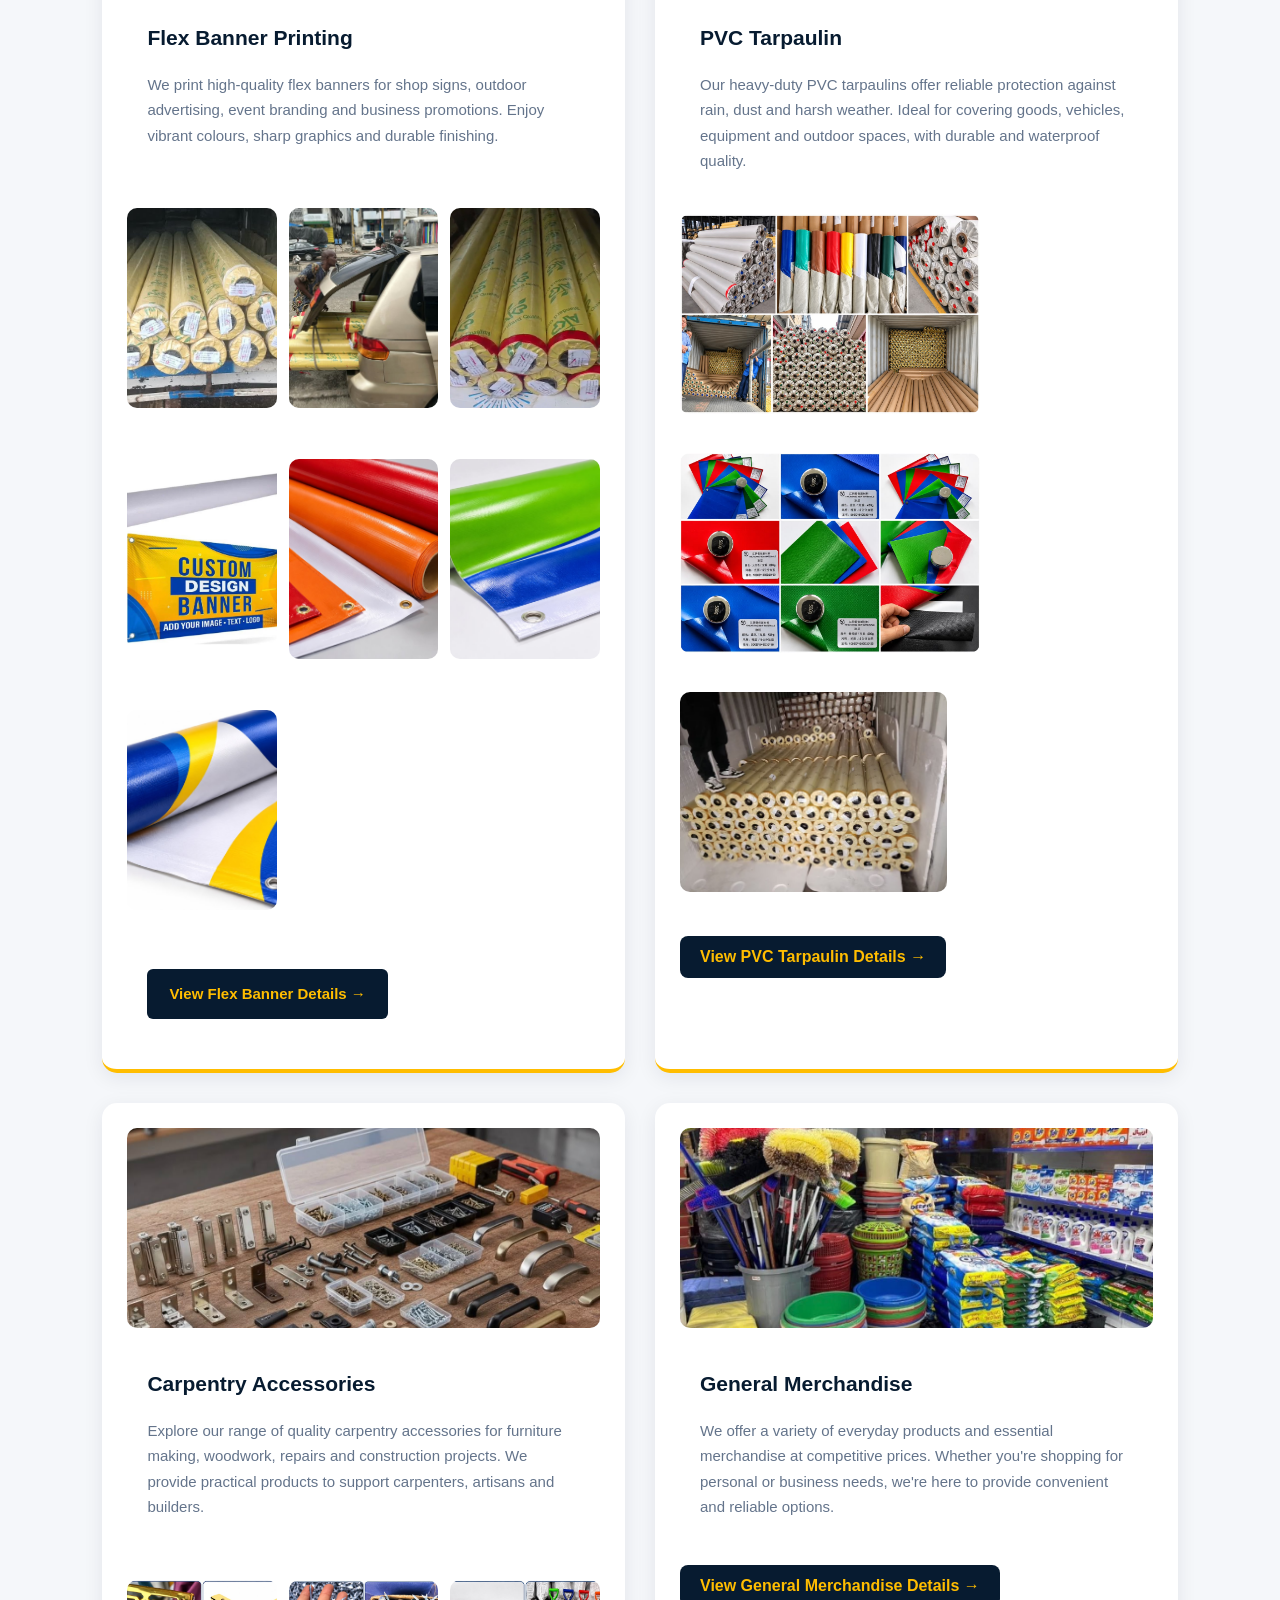
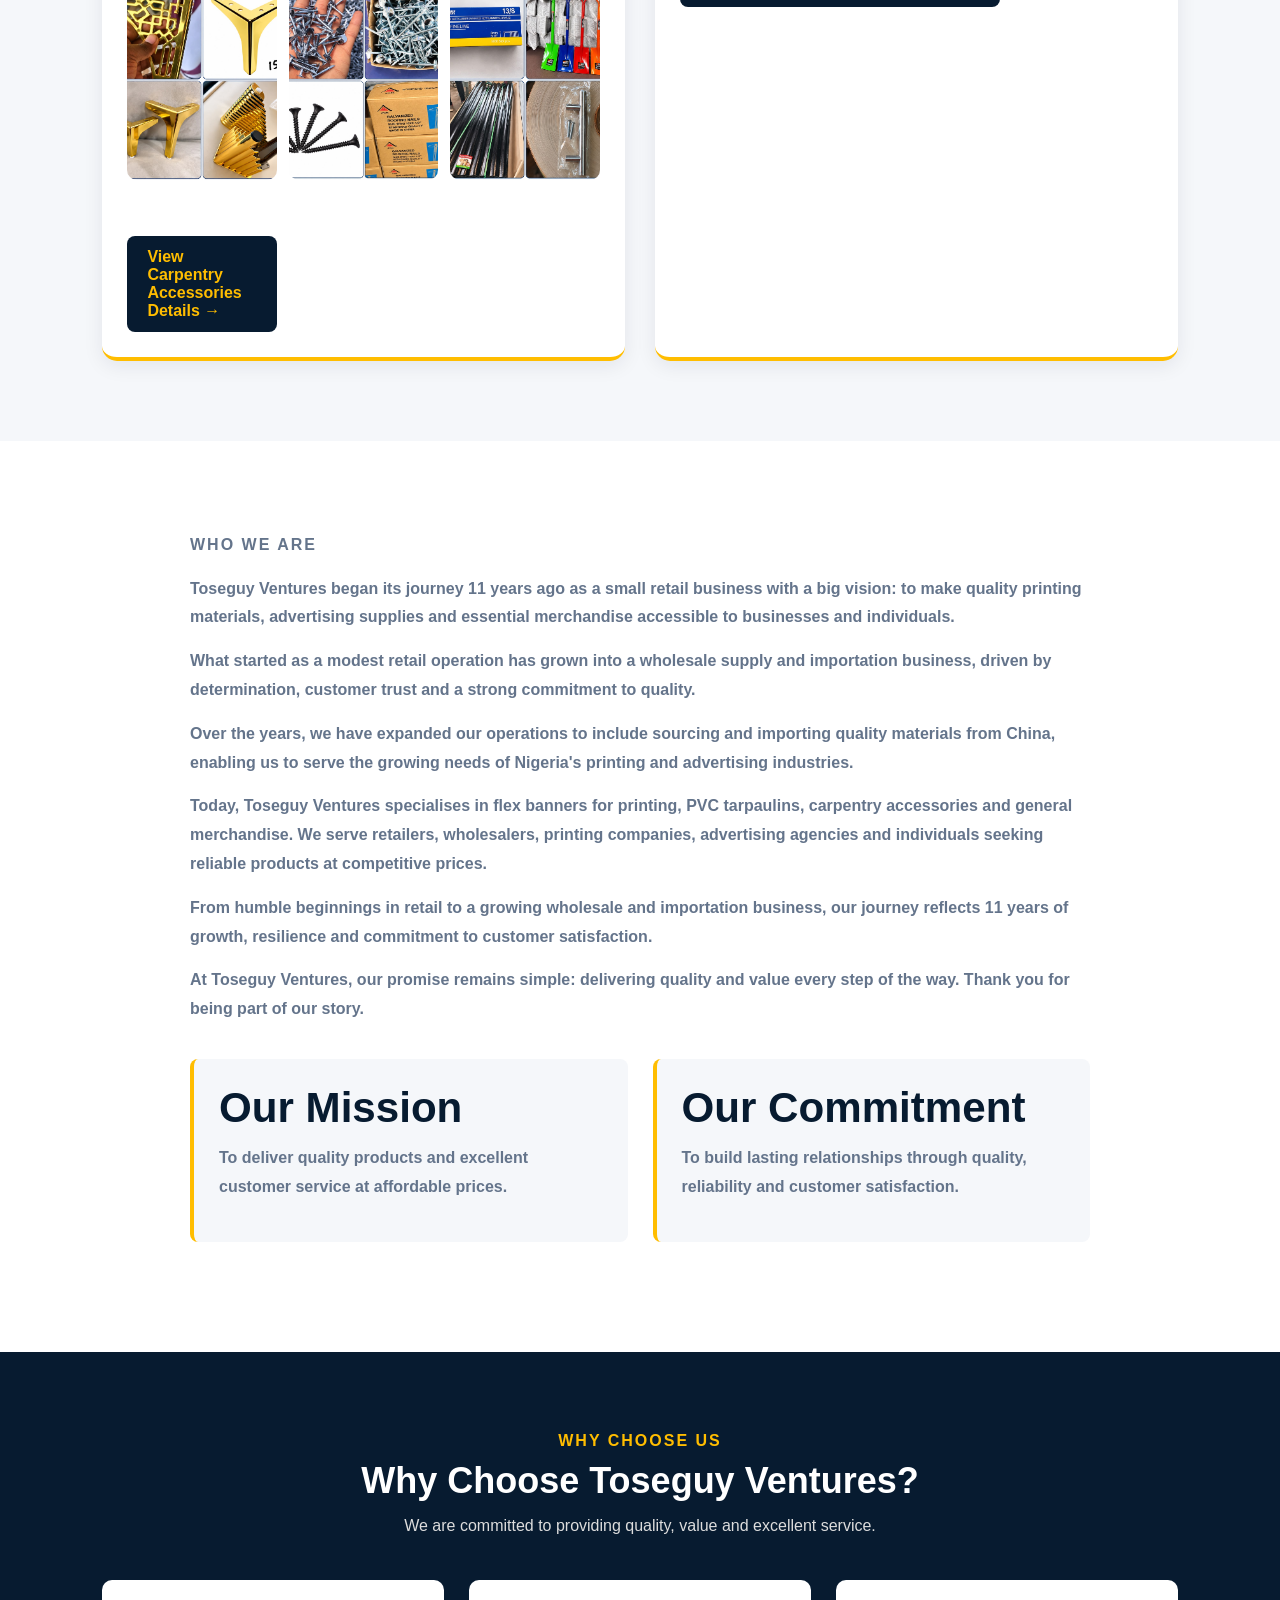
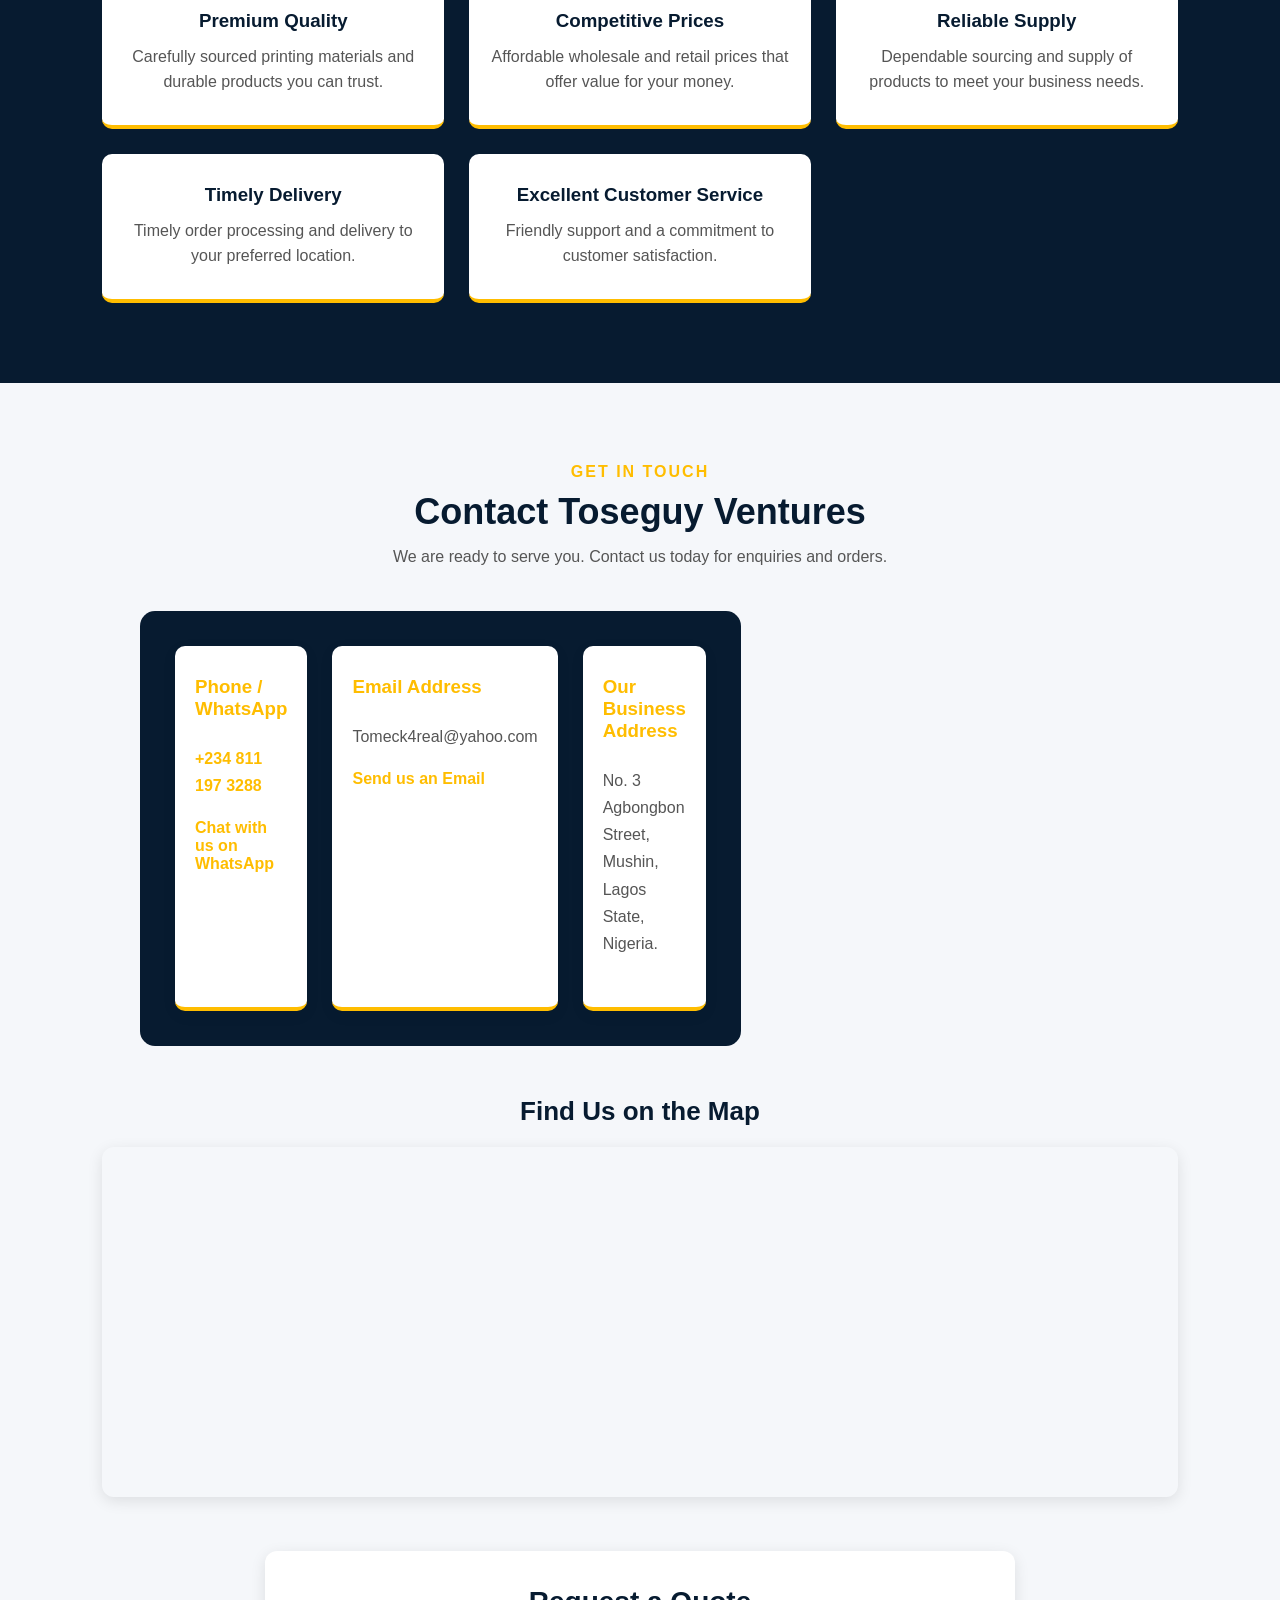
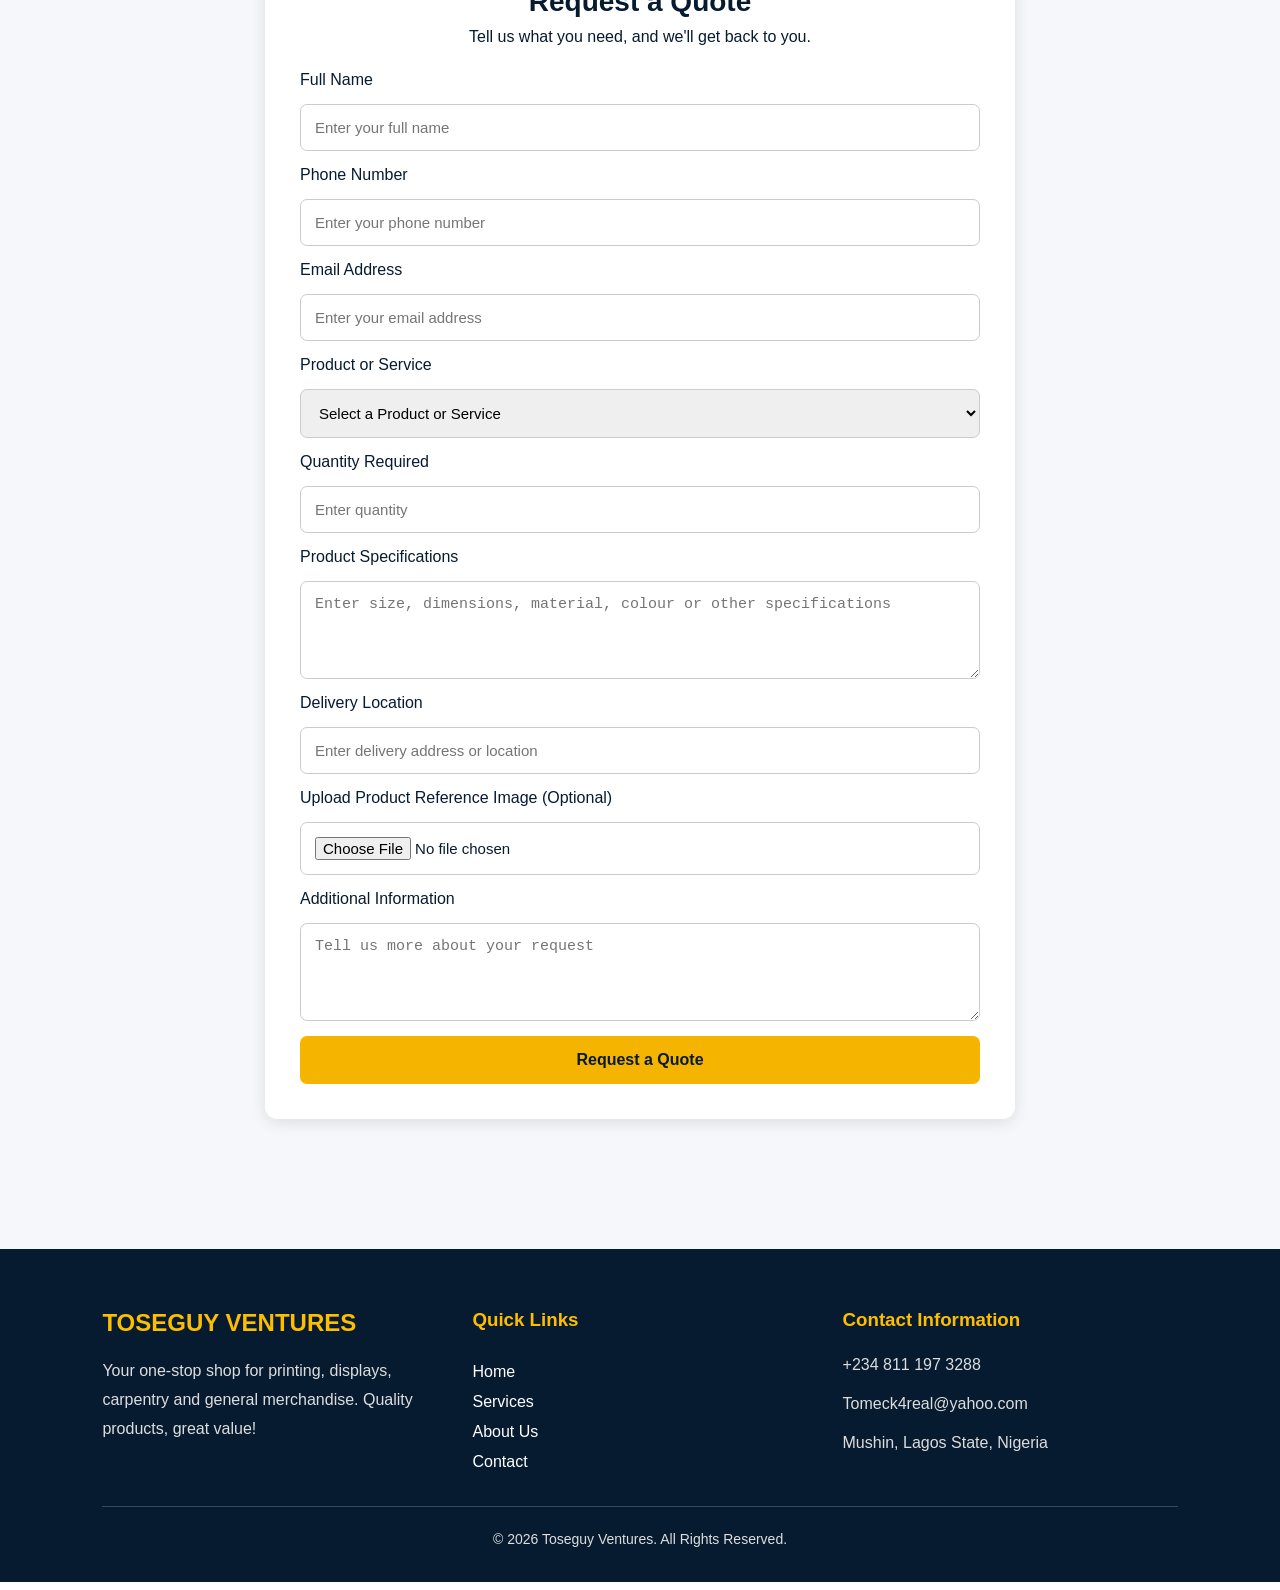
==== commit aa8330f5: "Update print statement from 'Hello' to 'Goodbye'" ====
--- a/index.html
+++ b/index.html
@@ -61,14 +61,13 @@
         </p>
         <div class="hero-buttons">
 
-            <a href="https://wa.me/2348111973288"
-               class="btn-primary">
-                Contact Us on WhatsApp
-            </a>
-
-            <a href="#services" class="btn-secondary">
-                Explore Our Services
-            </a>
+         <a href="#contact" class="quote-btn">
+    Request a Quote
+</a>
+
+            <a href="https://wa.me/2348111973288" class="whatsapp-btn">
+    Chat on WhatsApp
+</a>
 
         </div>
 
--- a/style.css
+++ b/style.css
@@ -57,7 +57,7 @@
 /* HERO SECTION */
 
 .hero {
-    min-height: 550px;
+    min-height: 420px;
     background: linear-gradient(
         120deg,
         #071b30,
@@ -1011,3 +1011,591 @@
 .hero-images img:hover {
     transform: scale(1.04);
 }
+
+/* ===== HERO TEXT IMPROVEMENTS ===== */
+
+.hero-content {
+    flex: 1;
+    max-width: 600px;
+    padding-right: 20px;
+}
+
+.hero-tagline {
+    color: #ffbd00;
+    font-weight: bold;
+    letter-spacing: 2px;
+    text-transform: uppercase;
+    font-size: 14px;
+    margin-bottom: 20px;
+}
+
+.hero h1 {
+    font-size: 52px;
+    line-height: 1.15;
+    margin-bottom: 25px;
+    max-width: 600px;
+}
+
+.hero-description {
+    font-size: 17px;
+    line-height: 1.8;
+    color: #eeeeee;
+    max-width: 550px;
+}
+
+.hero-buttons {
+    margin-top: 30px;
+    gap: 18px;
+}
+
+.hero-buttons a {
+    padding: 16px 28px;
+    font-size: 16px;
+    border-radius: 8px;
+}
+
+/* HERO LAYOUT SPACING */
+
+.hero {
+    gap: 50px;
+    justify-content: space-between;
+}
+
+.hero-content {
+    flex: 1;
+}
+
+.hero-images {
+    flex: 1;
+    max-width: 550px;
+}
+
+
+/* HERO IMAGE IMPROVEMENTS */
+
+.hero-images {
+    display: grid;
+    grid-template-columns: 1.2fr 1fr;
+    gap: 15px;
+    align-items: center;
+}
+
+.hero-image-main img {
+    height: 400px;
+    border-radius: 18px;
+}
+
+.hero-image-small {
+    display: flex;
+    flex-direction: column;
+    gap: 15px;
+}
+
+.hero-image-small img {
+    height: 190px;
+    border-radius: 18px;
+    width: 100%;
+    object-fit: cover;
+}
+
+/* ===== SERVICES SECTION ===== */
+
+.services-section {
+    padding: 80px 5%;
+    background: #f8fafc;
+    text-align: center;
+}
+
+.services-section h2 {
+    font-size: 36px;
+    color: #071b30;
+    margin-bottom: 15px;
+}
+
+.services-section .section-intro {
+    font-size: 16px;
+    color: #64748b;
+    max-width: 700px;
+    margin: 0 auto 40px;
+    line-height: 1.7;
+}
+
+.services-grid {
+    display: grid;
+    grid-template-columns: repeat(4, 1fr);
+    gap: 25px;
+}
+
+.service-card {
+    background: #ffffff;
+    border-radius: 15px;
+    padding: 25px;
+    box-shadow: 0 5px 20px rgba(7, 27, 48, 0.08);
+    transition: transform 0.3s ease, box-shadow 0.3s ease;
+    border-bottom: 4px solid #ffbd00;
+}
+
+.service-card:hover {
+    transform: translateY(-8px);
+    box-shadow: 0 12px 30px rgba(7, 27, 48, 0.15);
+}
+
+.service-card img {
+    width: 100%;
+    height: 200px;
+    object-fit: cover;
+    border-radius: 10px;
+    margin-bottom: 20px;
+}
+
+.service-card h3 {
+    font-size: 21px;
+    color: #071b30;
+    margin-bottom: 12px;
+}
+
+.service-card p {
+    font-size: 15px;
+    color: #64748b;
+    line-height: 1.7;
+}
+
+.service-card a {
+    display: inline-block;
+    margin-top: 15px;
+    color: #071b30;
+    font-weight: bold;
+    text-decoration: none;
+}
+
+.service-card a:hover {
+    color: #d99f00;
+}
+
+/* ===== ABOUT SECTION ===== */
+
+.about-section {
+    padding: 80px 5%;
+    background: #ffffff;
+}
+
+.about-container {
+    display: grid;
+    grid-template-columns: 1fr 1fr;
+    gap: 50px;
+    align-items: center;
+}
+
+.about-content h2 {
+    font-size: 36px;
+    color: #071b30;
+    margin-bottom: 20px;
+}
+
+.about-content p {
+    font-size: 16px;
+    color: #64748b;
+    line-height: 1.8;
+    margin-bottom: 15px;
+}
+
+.about-image img {
+    width: 100%;
+    height: 420px;
+    object-fit: cover;
+    border-radius: 18px;
+    box-shadow: 0 10px 30px rgba(7, 27, 48, 0.12);
+}
+
+.about-highlight {
+    border-left: 4px solid #ffbd00;
+    padding-left: 20px;
+    margin-top: 25px;
+}
+
+/* ===== WHY CHOOSE US SECTION ===== */
+
+.why-choose-section {
+    padding: 80px 5%;
+    background: #071b30;
+    color: #ffffff;
+    text-align: center;
+}
+
+.why-choose-section h2 {
+    font-size: 36px;
+    color: #ffbd00;
+    margin-bottom: 15px;
+}
+
+.why-choose-section .section-intro {
+    max-width: 700px;
+    margin: 0 auto 40px;
+    color: #dbe4ee;
+    line-height: 1.7;
+}
+
+.why-choose-grid {
+    display: grid;
+    grid-template-columns: repeat(3, 1fr);
+    gap: 25px;
+}
+
+.why-choose-card {
+    padding: 30px 25px;
+    background: rgba(255, 255, 255, 0.06);
+    border: 1px solid rgba(255, 189, 0, 0.25);
+    border-radius: 15px;
+    transition: transform 0.3s ease, background 0.3s ease;
+}
+
+.why-choose-card:hover {
+    transform: translateY(-6px);
+    background: rgba(255, 255, 255, 0.1);
+}
+
+.why-choose-card h3 {
+    color: #ffbd00;
+    margin-bottom: 15px;
+    font-size: 21px;
+}
+
+.why-choose-card p {
+    color: #e2e8f0;
+    line-height: 1.7;
+    font-size: 15px;
+}
+
+/* ===== CONTACT SECTION ===== */
+
+.contact-section {
+    padding: 80px 5%;
+    background: #f8fafc;
+}
+
+.contact-section h2 {
+    text-align: center;
+    font-size: 36px;
+    color: #071b30;
+    margin-bottom: 15px;
+}
+
+.contact-section .section-intro {
+    text-align: center;
+    max-width: 700px;
+    margin: 0 auto 40px;
+    color: #64748b;
+    line-height: 1.7;
+}
+
+.contact-container {
+    display: grid;
+    grid-template-columns: 1fr 1fr;
+    gap: 40px;
+}
+
+.contact-info {
+    background: #071b30;
+    color: #ffffff;
+    padding: 35px;
+    border-radius: 15px;
+}
+
+.contact-info h3 {
+    color: #ffbd00;
+    margin-bottom: 25px;
+}
+
+.contact-info p {
+    margin-bottom: 20px;
+    line-height: 1.7;
+}
+
+.contact-info a {
+    color: #ffbd00;
+    text-decoration: none;
+}
+
+.contact-info a:hover {
+    text-decoration: underline;
+}
+
+.contact-form {
+    background: #ffffff;
+    padding: 35px;
+    border-radius: 15px;
+    box-shadow: 0 5px 20px rgba(7, 27, 48, 0.08);
+}
+
+.contact-form input,
+.contact-form textarea,
+.contact-form select {
+    width: 100%;
+    padding: 14px;
+    margin-bottom: 18px;
+    border: 1px solid #cbd5e1;
+    border-radius: 8px;
+    font-size: 15px;
+    box-sizing: border-box;
+}
+
+.contact-form input:focus,
+.contact-form textarea:focus,
+.contact-form select:focus {
+    outline: 2px solid #ffbd00;
+    border-color: #ffbd00;
+}
+
+.contact-form button {
+    width: 100%;
+    background: #ffbd00;
+    color: #071b30;
+    border: none;
+    padding: 15px;
+    border-radius: 8px;
+    font-weight: bold;
+    font-size: 16px;
+    cursor: pointer;
+    transition: 0.3s;
+}
+
+.contact-form button:hover {
+    background: #e5a900;
+    transform: translateY(-2px);
+}
+
+/* ===== FOOTER ===== */
+
+footer {
+    background: #071b30;
+    color: #ffffff;
+    padding: 50px 5% 25px;
+}
+
+.footer-container {
+    display: grid;
+    grid-template-columns: repeat(3, 1fr);
+    gap: 35px;
+    margin-bottom: 35px;
+}
+
+.footer-column h3 {
+    color: #ffbd00;
+    margin-bottom: 20px;
+}
+
+.footer-column p {
+    color: #cbd5e1;
+    line-height: 1.8;
+    margin-bottom: 12px;
+}
+
+.footer-column a {
+    display: block;
+    color: #ffffff;
+    text-decoration: none;
+    margin-bottom: 12px;
+    transition: 0.3s;
+}
+
+.footer-column a:hover {
+    color: #ffbd00;
+    padding-left: 5px;
+}
+
+.footer-bottom {
+    border-top: 1px solid rgba(255, 255, 255, 0.2);
+    padding-top: 20px;
+    text-align: center;
+    color: #94a3b8;
+    font-size: 14px;
+}
+
+/* ===== RESPONSIVE DESIGN ===== */
+
+@media (max-width: 1024px) {
+    .hero {
+        flex-direction: column;
+        text-align: center;
+    }
+
+    .hero-content {
+        max-width: 100%;
+        padding-right: 0;
+    }
+
+    .hero-buttons {
+        justify-content: center;
+    }
+
+    .hero-images {
+        max-width: 100%;
+        width: 100%;
+    }
+
+    .services-grid {
+        grid-template-columns: repeat(2, 1fr);
+    }
+
+    .why-choose-grid {
+        grid-template-columns: repeat(2, 1fr);
+    }
+
+    .about-container,
+    .contact-container {
+        grid-template-columns: 1fr;
+    }
+}
+
+@media (max-width: 768px) {
+    .main-nav {
+        flex-direction: column;
+        text-align: center;
+    }
+
+    .brand {
+        justify-content: center;
+    }
+
+    .nav-links {
+        flex-wrap: wrap;
+        justify-content: center;
+        gap: 15px;
+        padding: 0;
+    }
+
+    .brand-text h2 {
+        font-size: 24px;
+    }
+
+    .brand-text p {
+        font-size: 9px;
+    }
+
+    .hero {
+        padding: 50px 5%;
+        min-height: auto;
+    }
+
+    .hero h1 {
+        font-size: 36px;
+    }
+
+    .hero-description {
+        font-size: 16px;
+    }
+
+    .hero-images {
+        height: auto;
+        grid-template-columns: 1fr 1fr;
+    }
+
+    .hero-image-main {
+        height: 300px;
+    }
+
+    .hero-image-small img {
+        height: 142px;
+    }
+
+    .services-grid,
+    .why-choose-grid {
+        grid-template-columns: 1fr;
+    }
+
+    .services-section,
+    .about-section,
+    .why-choose-section,
+    .contact-section {
+        padding: 55px 5%;
+    }
+
+    .services-section h2,
+    .about-content h2,
+    .why-choose-section h2,
+    .contact-section h2 {
+        font-size: 29px;
+    }
+
+    .about-image img {
+        height: 300px;
+    }
+
+    .footer-container {
+        grid-template-columns: 1fr;
+        text-align: center;
+    }
+}
+
+@media (max-width: 480px) {
+    .hero h1 {
+        font-size: 30px;
+    }
+
+    .hero-buttons {
+        flex-direction: column;
+        align-items: stretch;
+    }
+
+    .hero-buttons a {
+        text-align: center;
+    }
+
+    .hero-images {
+        grid-template-columns: 1fr;
+    }
+
+    .hero-image-main {
+        height: 250px;
+    }
+
+    .hero-image-small {
+        flex-direction: row;
+    }
+
+    .hero-image-small img {
+        height: 150px;
+    }
+}
+
+/* ===== FINAL GLOBAL POLISH ===== */
+
+html {
+    scroll-behavior: smooth;
+}
+
+* {
+    box-sizing: border-box;
+}
+
+img {
+    max-width: 100%;
+}
+
+a,
+button {
+    -webkit-tap-highlight-color: transparent;
+}
+
+a:focus-visible,
+button:focus-visible,
+input:focus-visible,
+textarea:focus-visible,
+select:focus-visible {
+    outline: 3px solid #ffbd00;
+    outline-offset: 3px;
+}
+
+@media (prefers-reduced-motion: reduce) {
+    html {
+        scroll-behavior: auto;
+    }
+
+    *,
+    *::before,
+    *::after {
+        animation-duration: 0.01ms !important;
+        animation-iteration-count: 1 !important;
+        transition-duration: 0.01ms !important;
+    }
+}
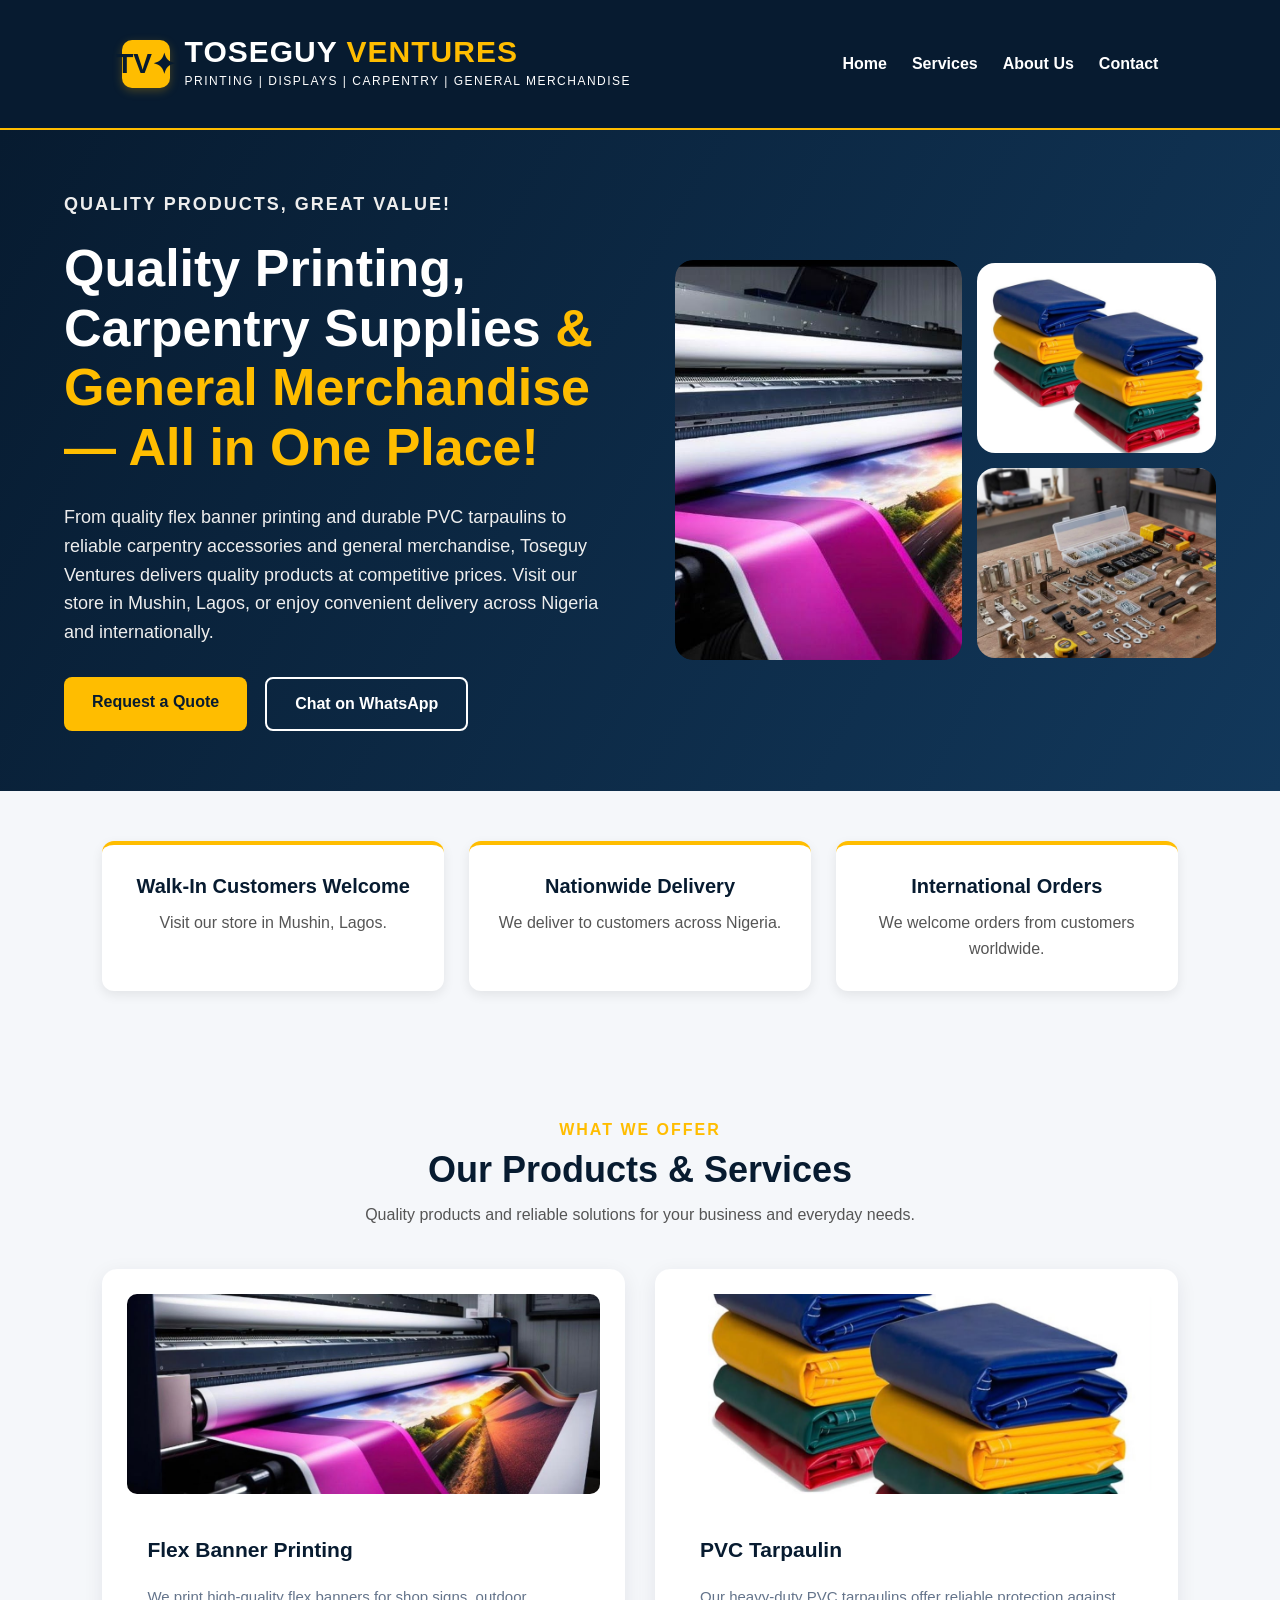
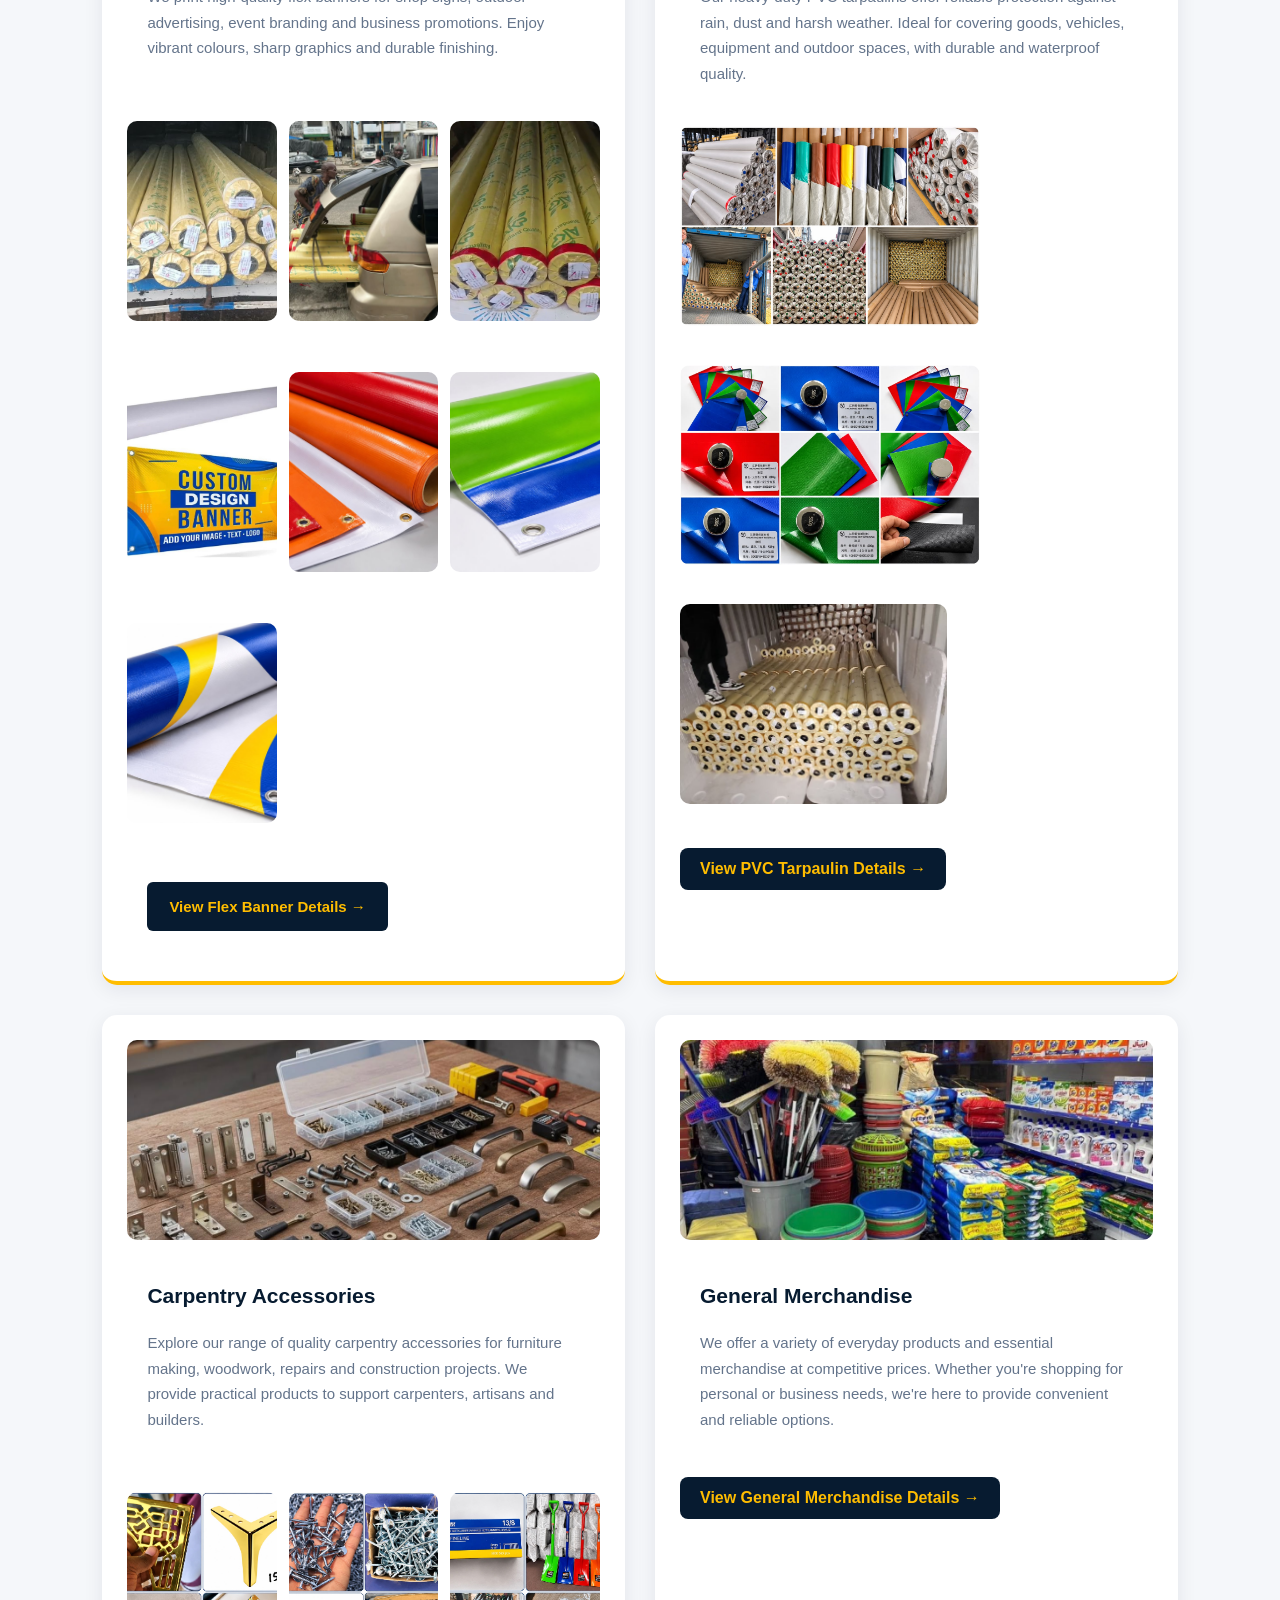
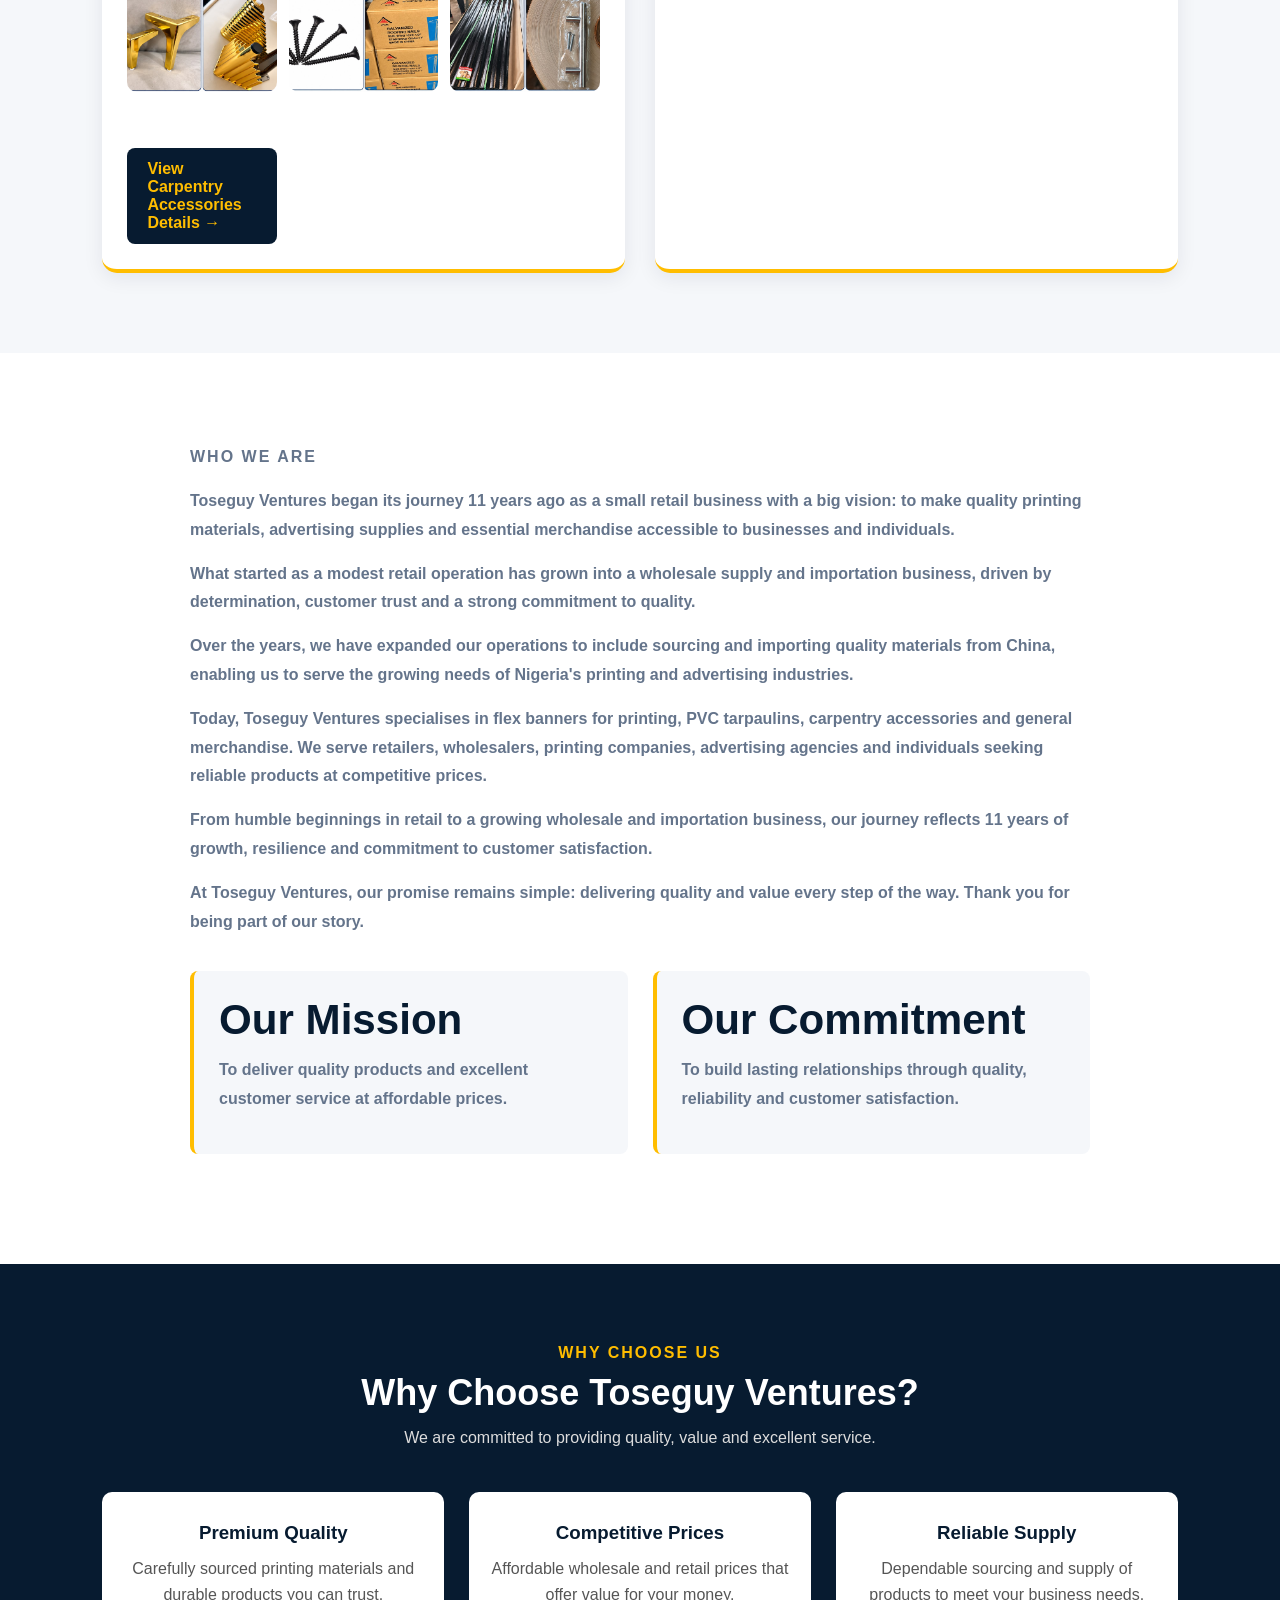
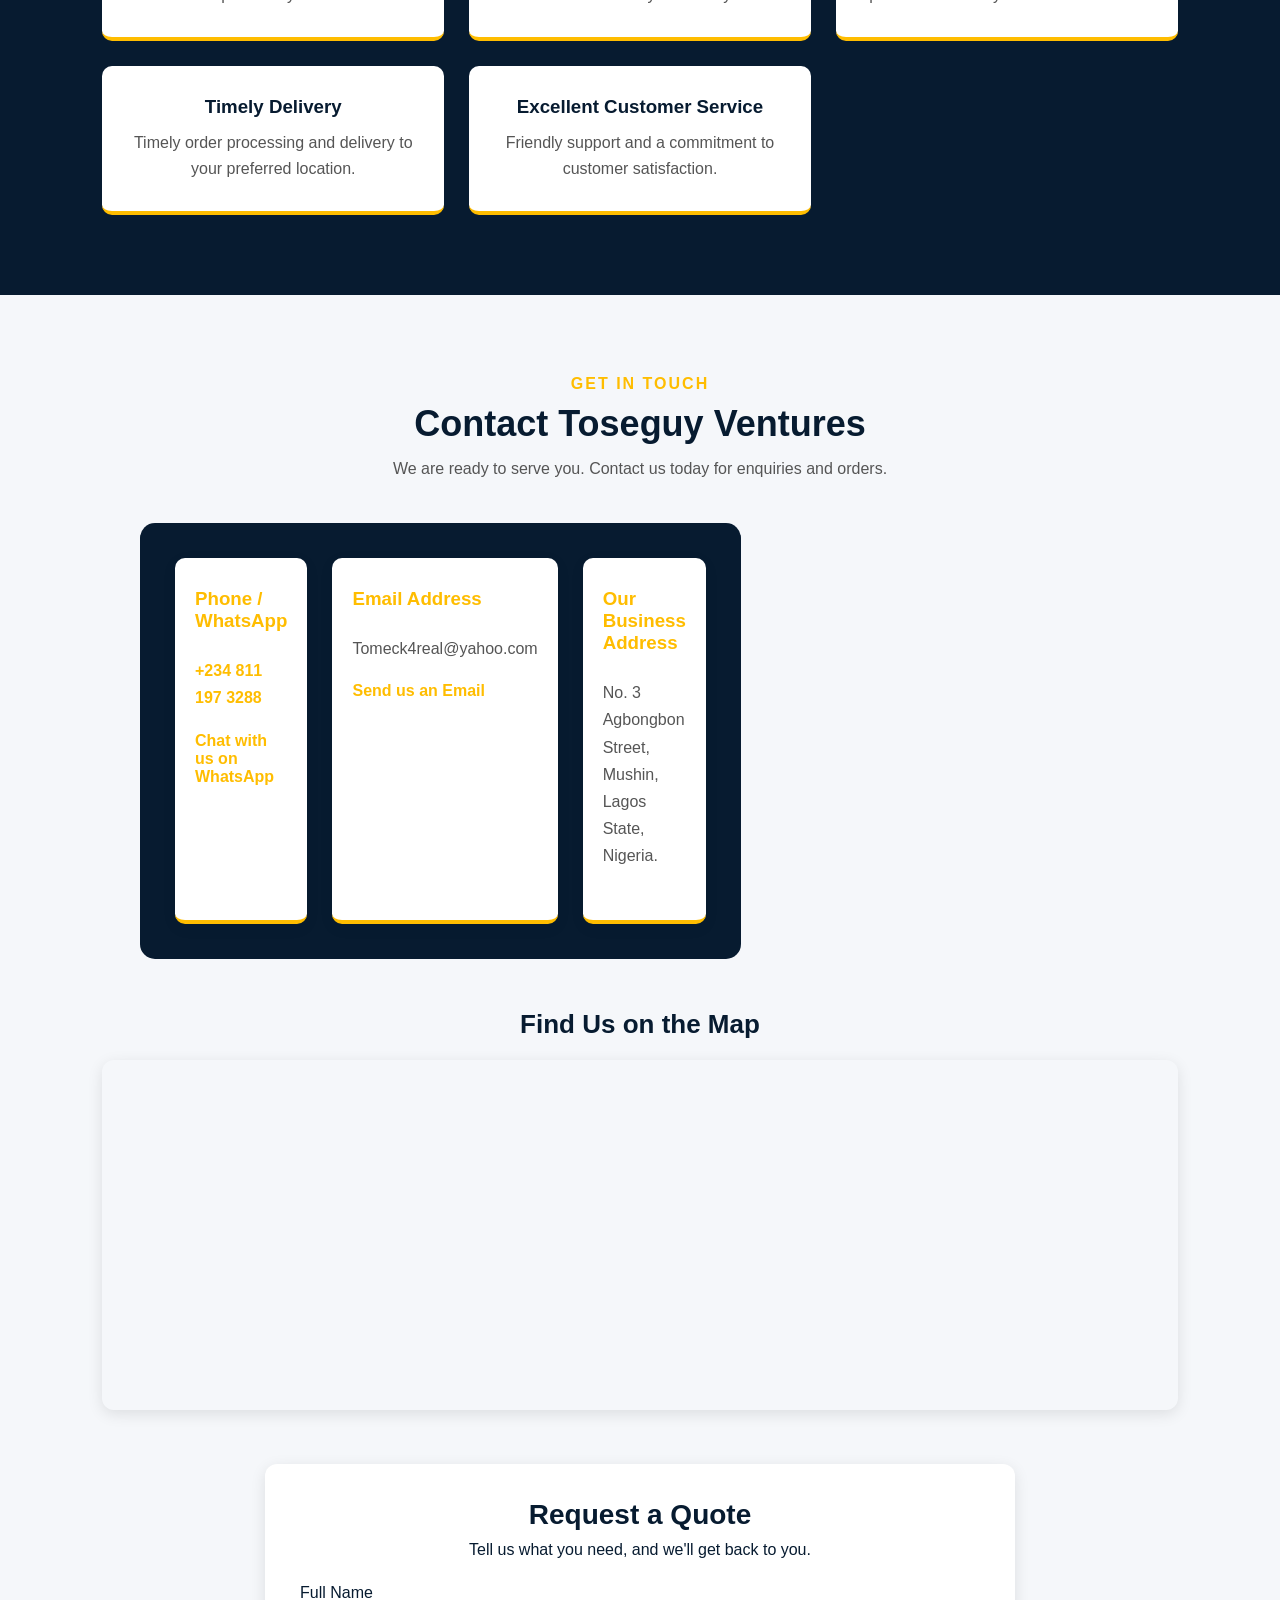
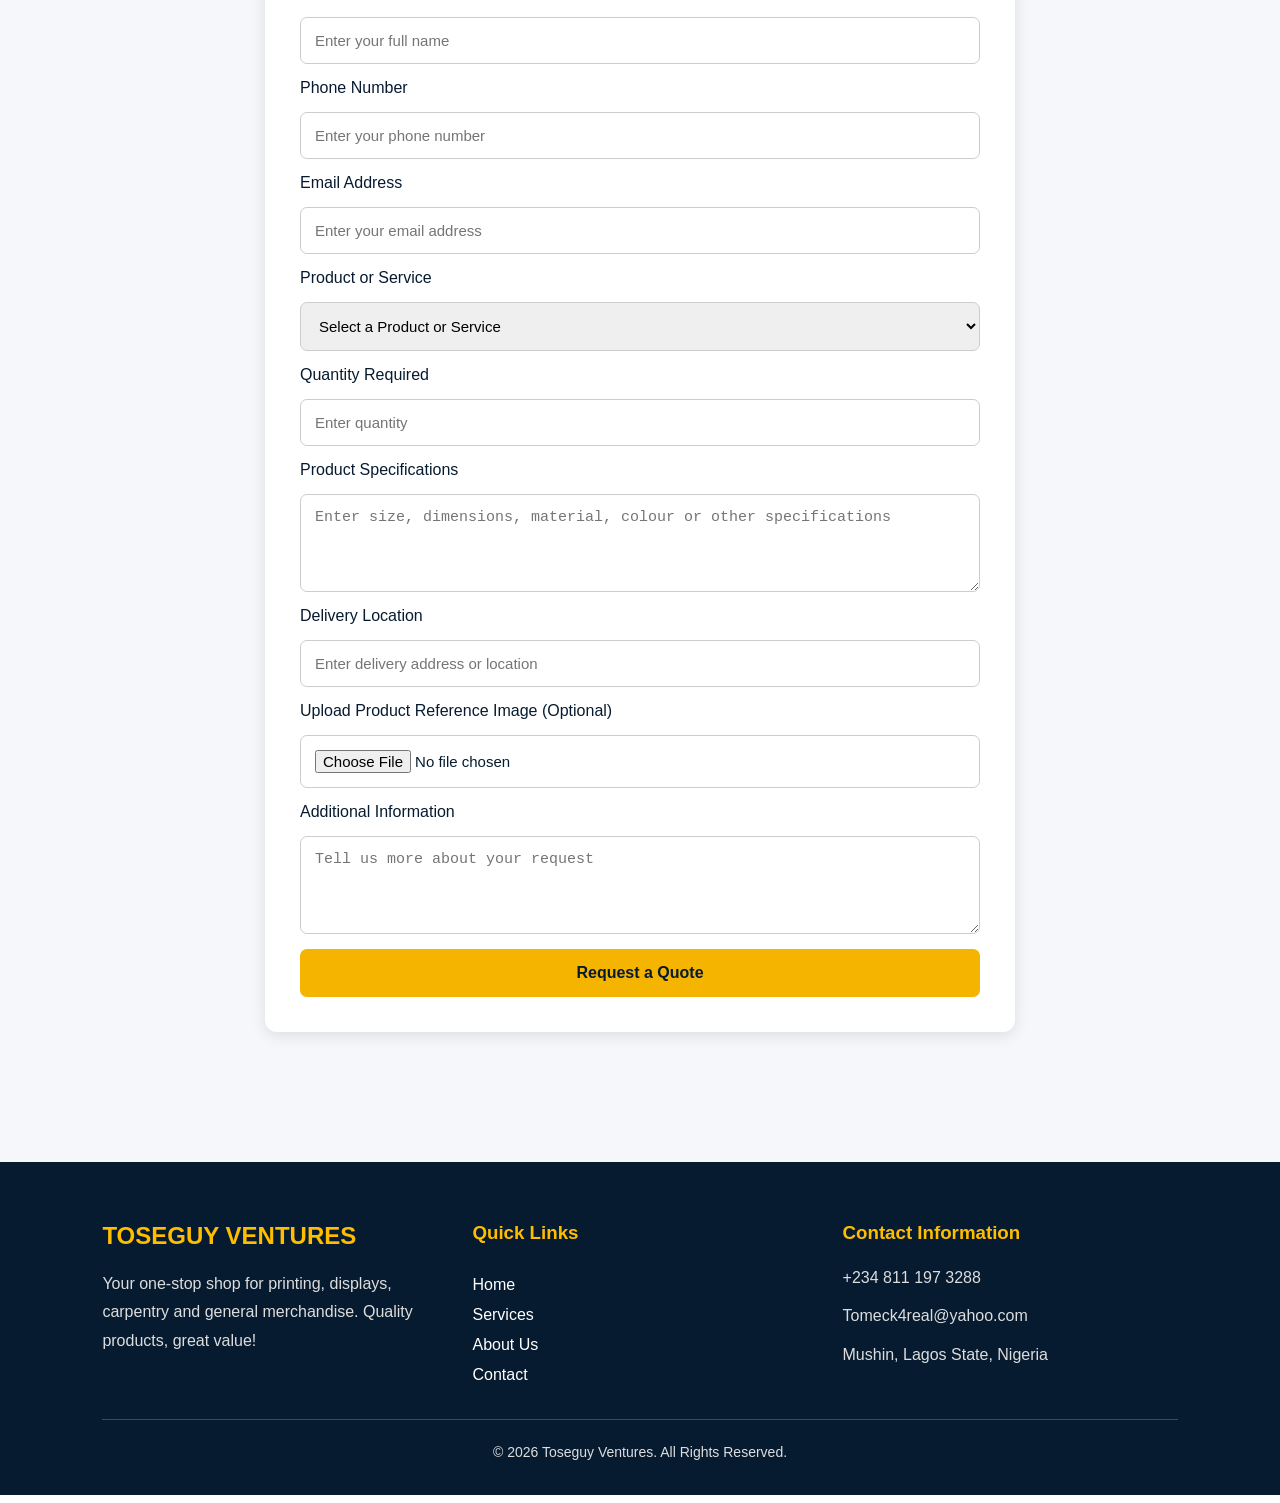
==== commit 72d9c5f9: "Update print statement from 'Hello' to 'Goodbye'" ====
--- a/index.html
+++ b/index.html
@@ -55,9 +55,6 @@
 
         <p class="hero-description">
             From quality flex banner printing and durable PVC tarpaulins to reliable carpentry accessories and general merchandise, Toseguy Ventures delivers quality products at competitive prices. Visit our store in Mushin, Lagos, or enjoy convenient delivery across Nigeria and internationally.
-        </p>
-        <p class="hero-tagline">
-    Walk In • Nationwide Delivery • International Orders Welcome
         </p>
         <div class="hero-buttons">
 
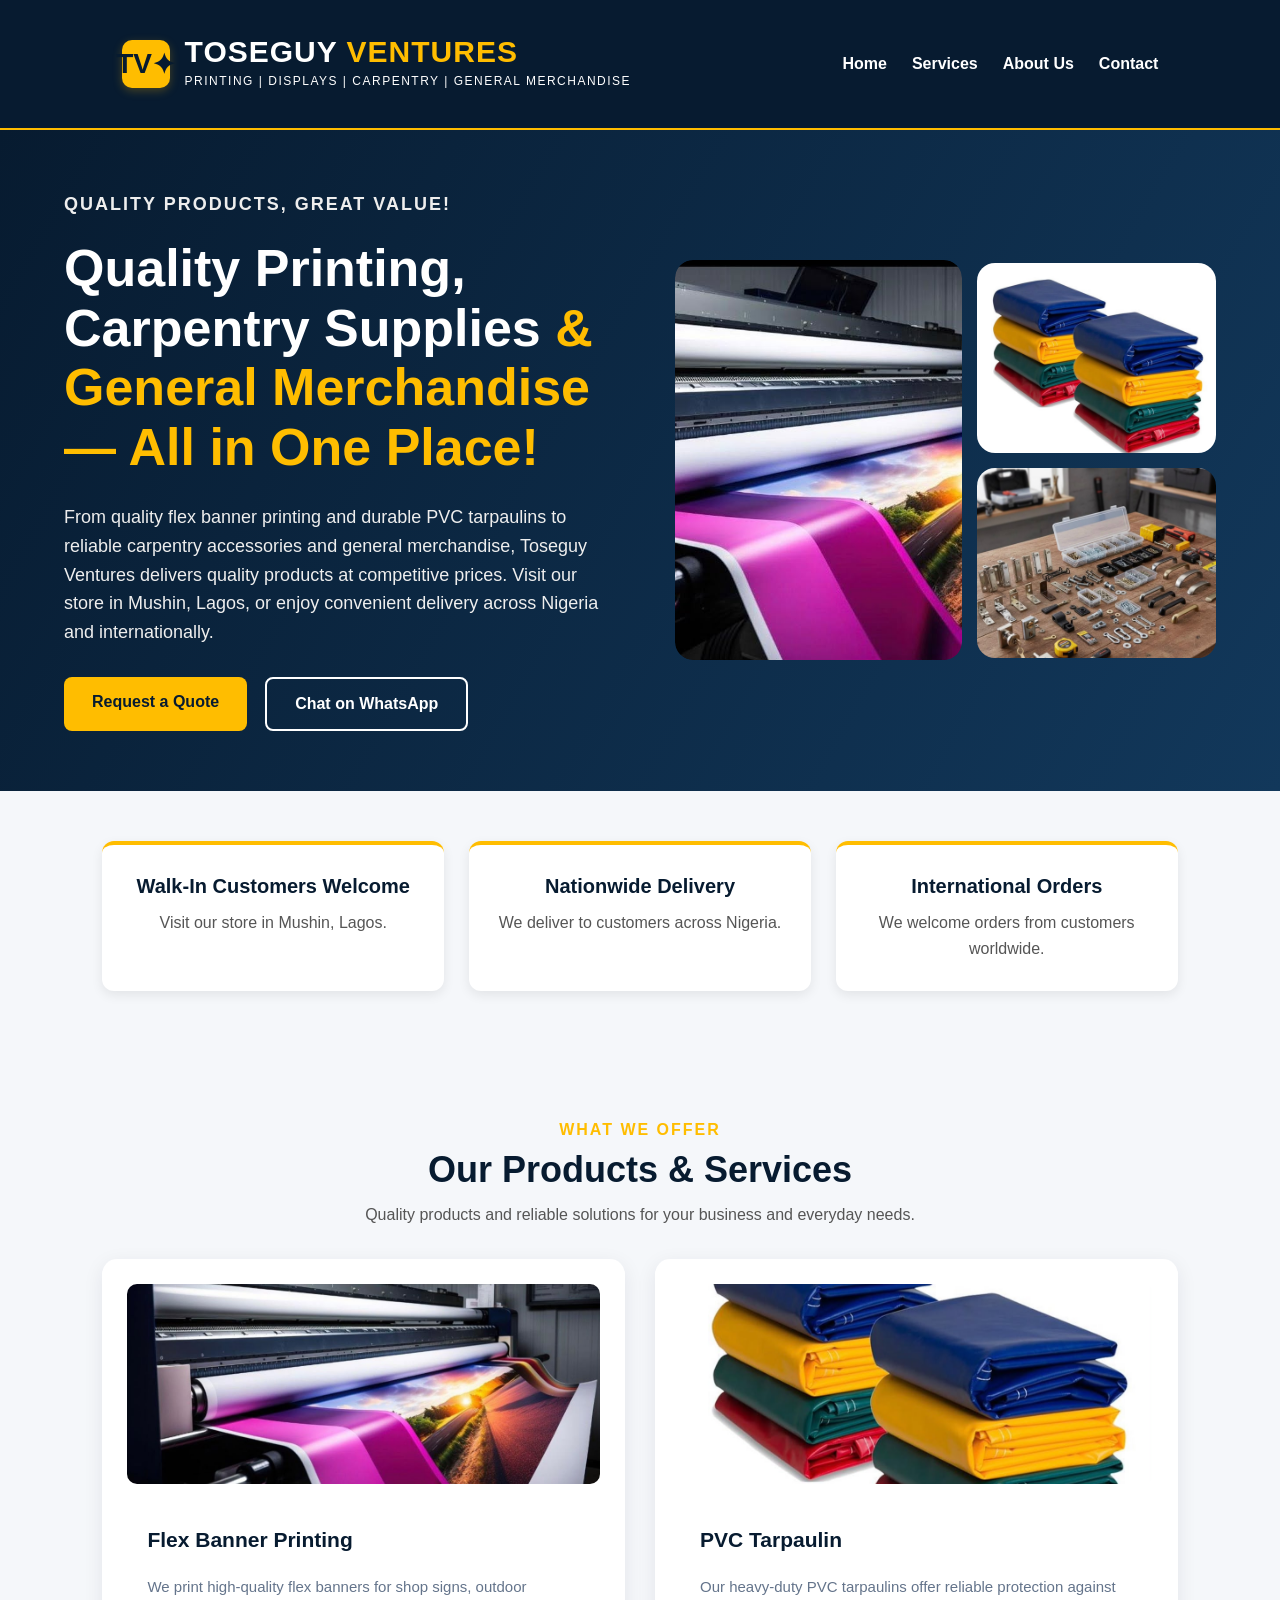
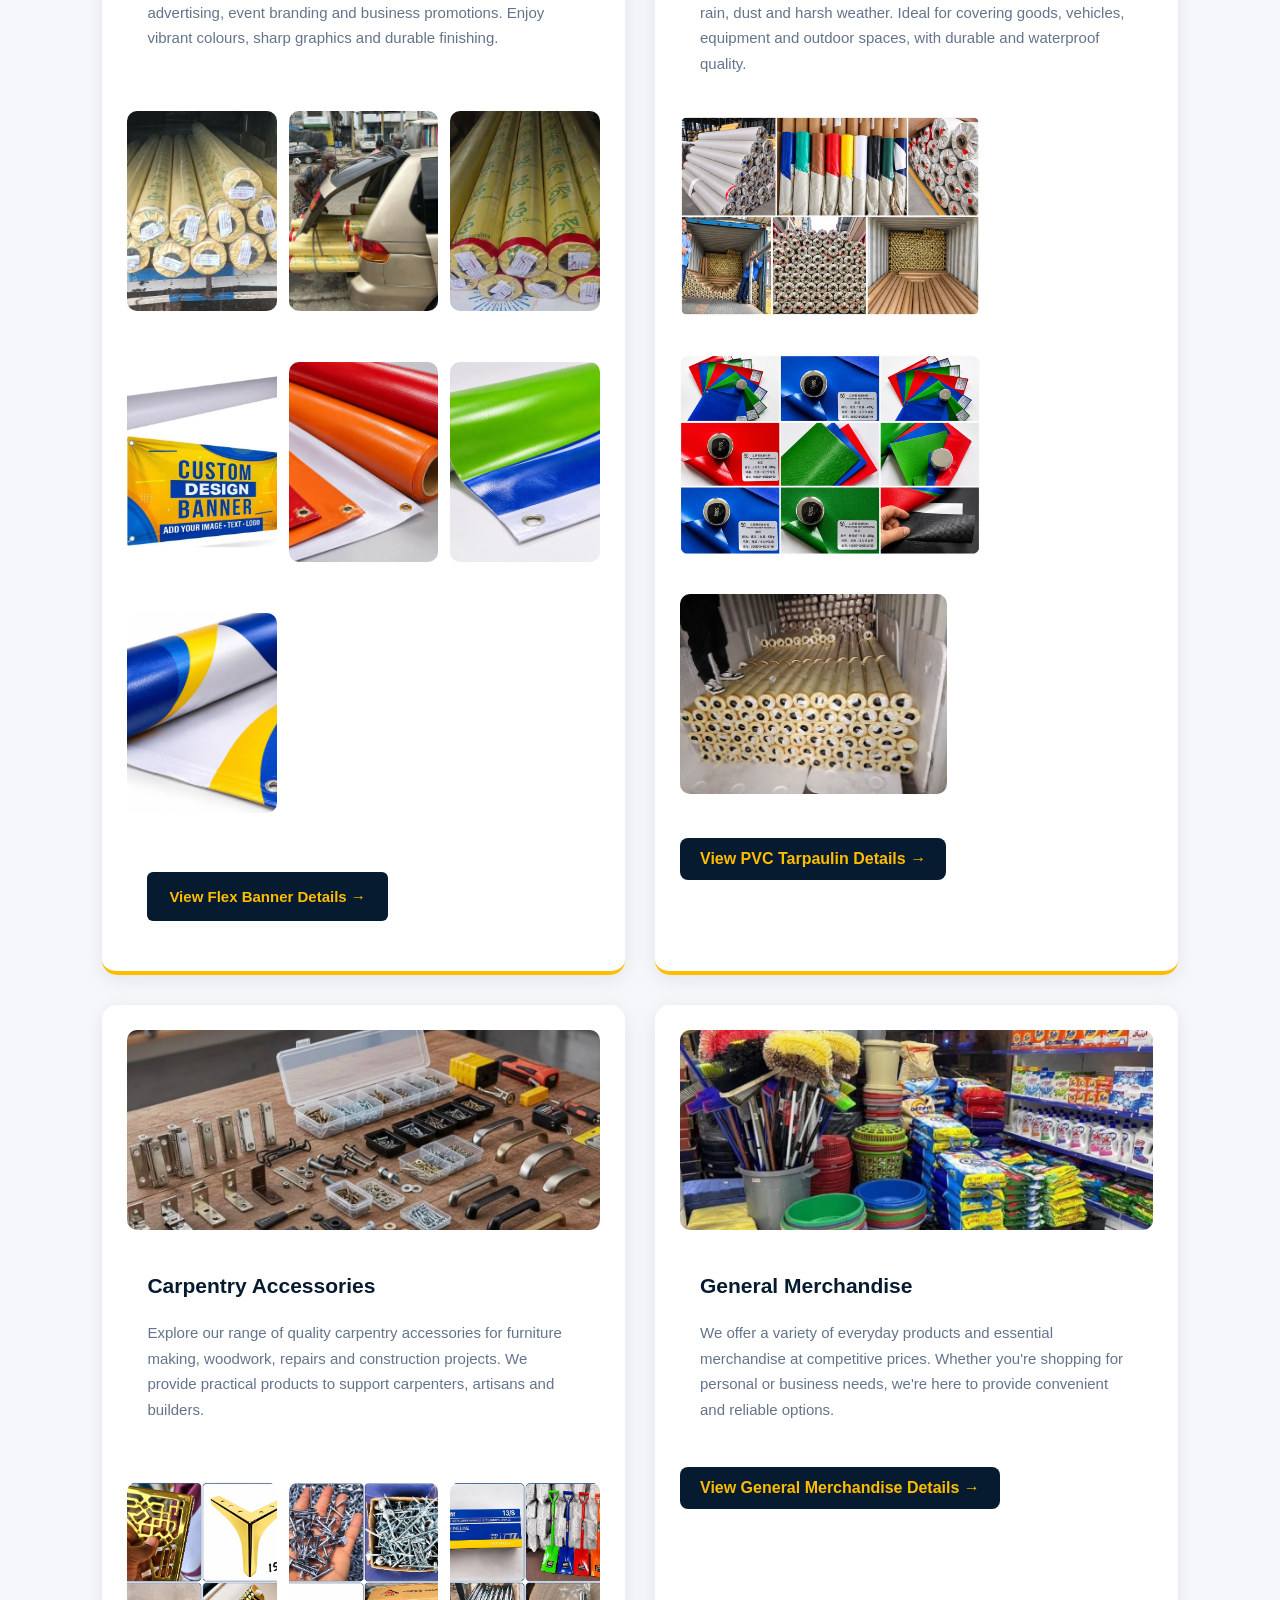
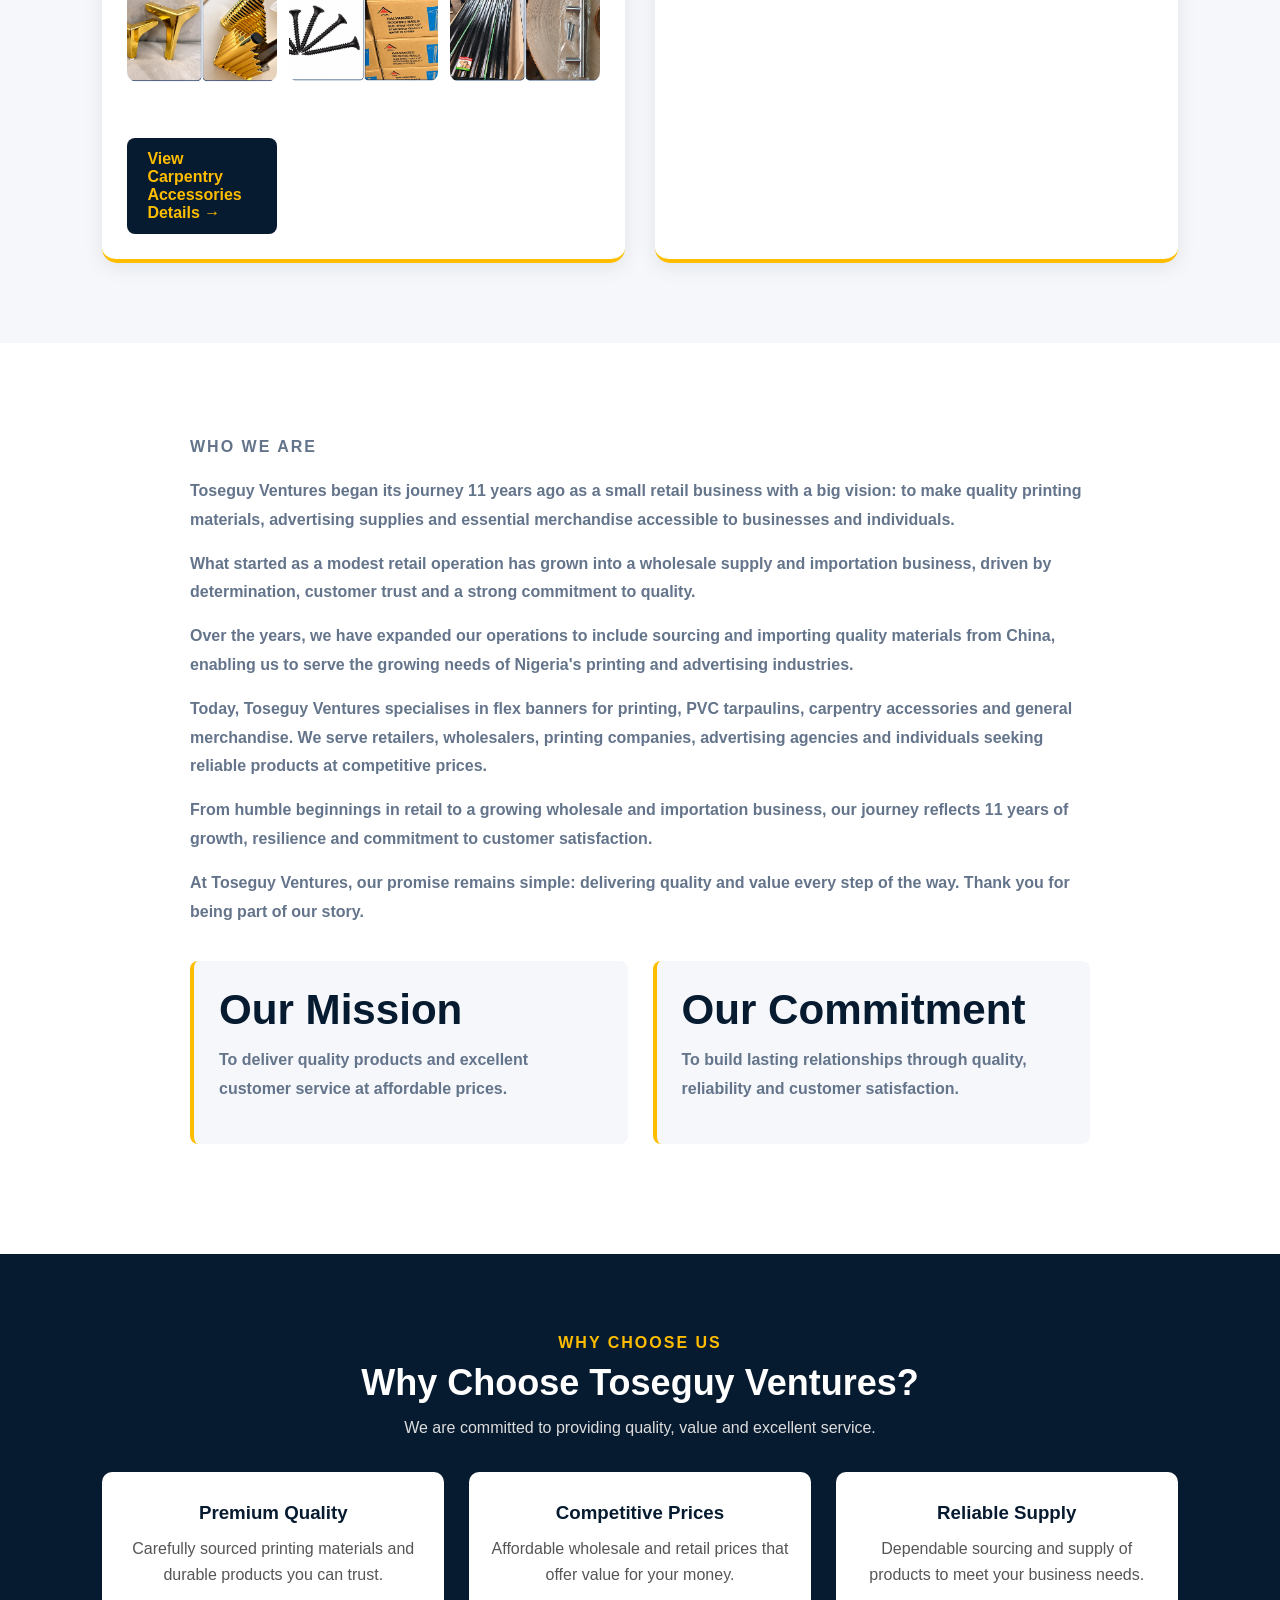
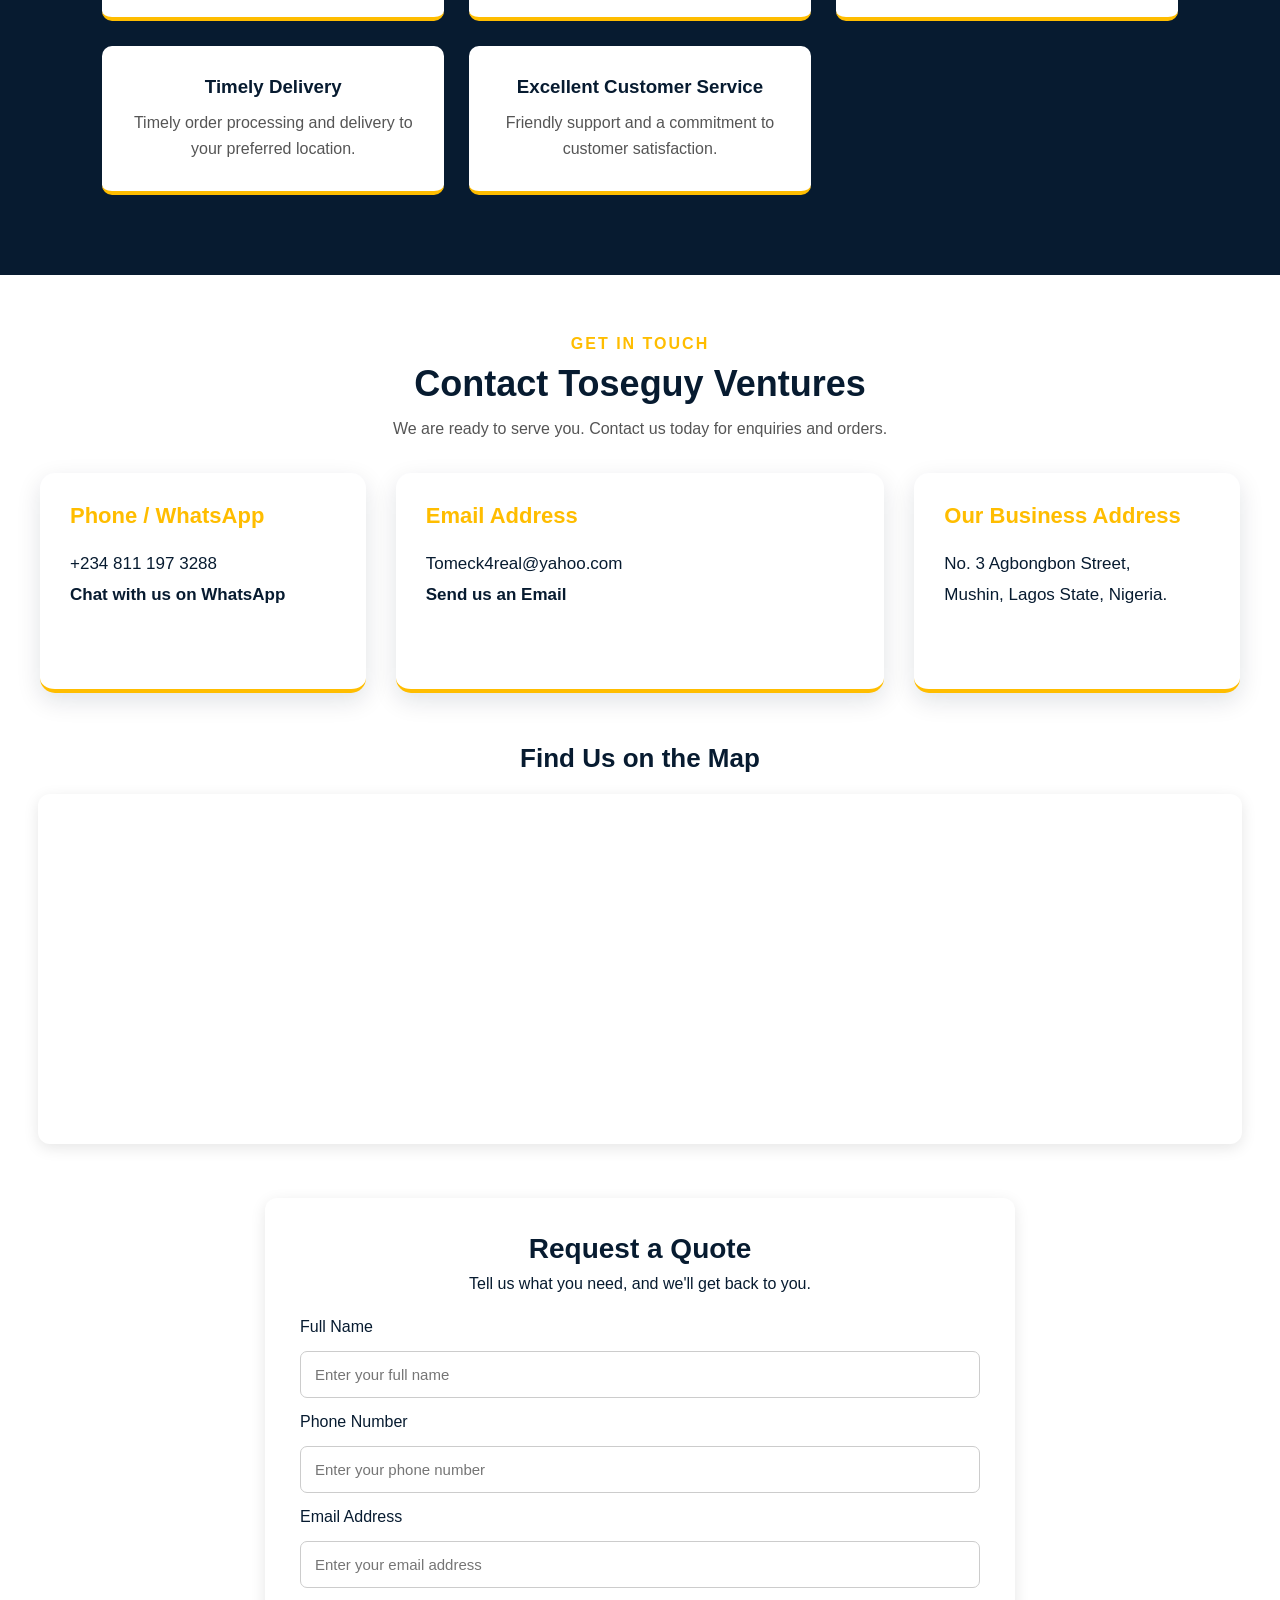
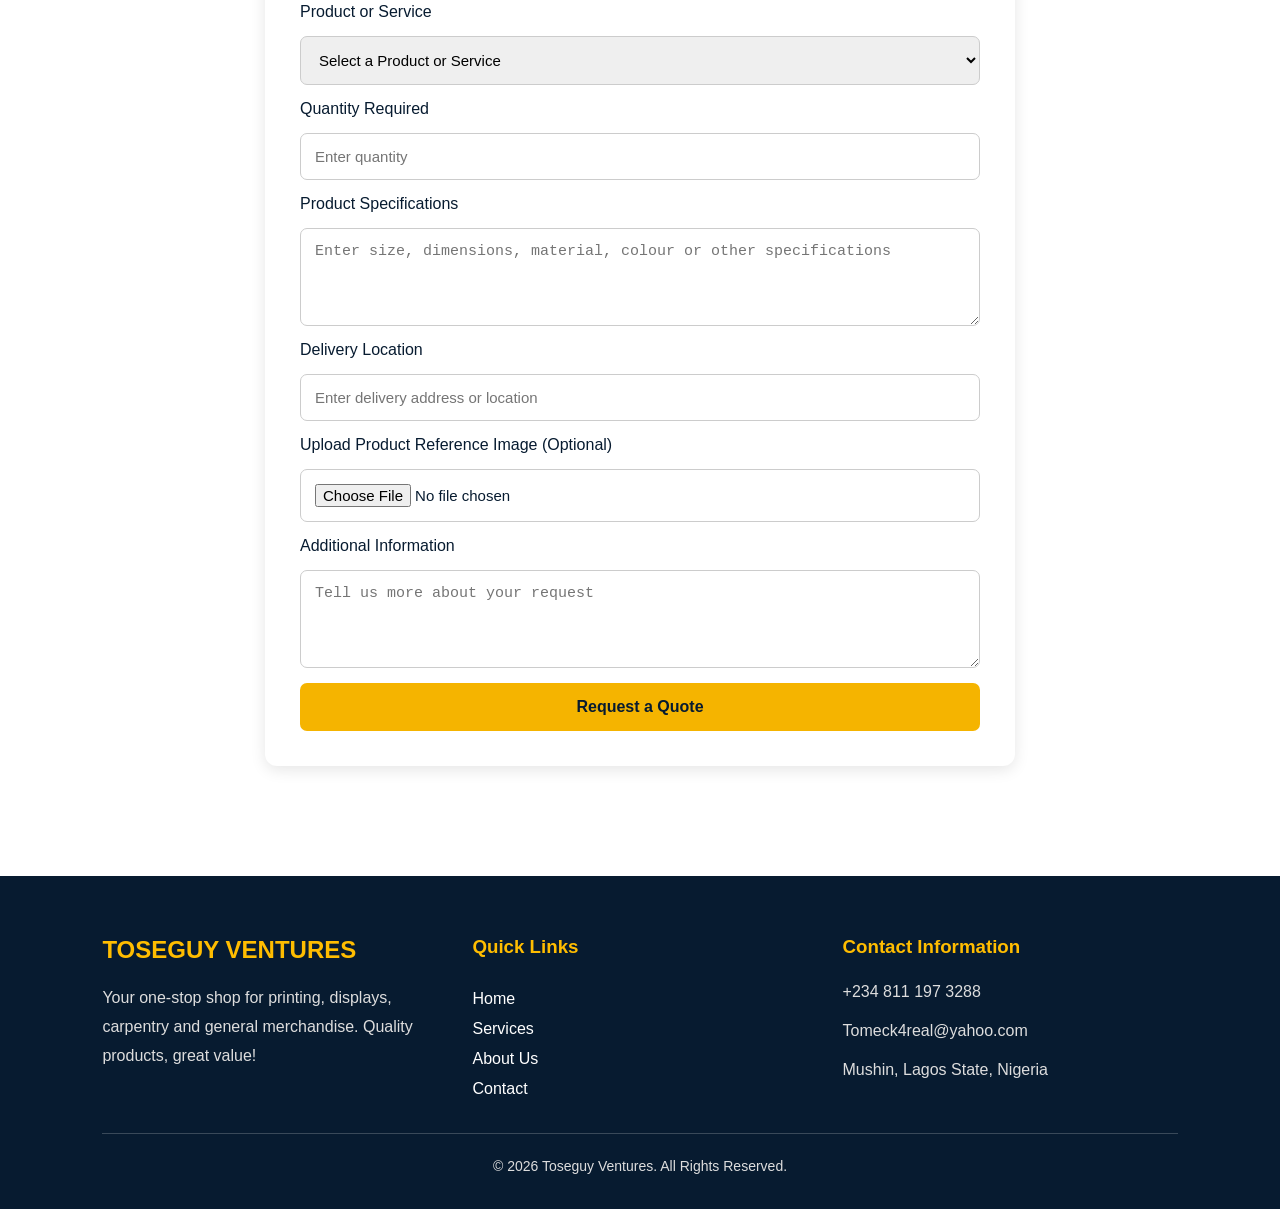
==== commit e41e9c9c: "Update index.html" ====
--- a/index.html
+++ b/index.html
@@ -378,46 +378,31 @@
         </span>
     </div>
 
-    <div class="contact-container">
-
-        <div class="contact-info">
-
-           
-<div class="contact-item">
-    <h3>Phone / WhatsApp</h3>
-
-    <p>
-        <a href="tel:+2348111973288">
-            +234 811 197 3288
+  <section class="contact-grid">
+
+    <div class="contact-card">
+        <h3>Phone / WhatsApp</h3>
+        <p>+234 811 197 3288</p>
+        <a href="https://wa.me/2348111973288" target="_blank" rel="noopener">
+            Chat with us on WhatsApp
         </a>
-    </p>
-
-<a href="https://wa.me/2348111973288?text=Hello%20Toseguy%20Ventures%2C%20I%20would%20like%20to%20make%20an%20enquiry."
-   target="_blank">
-    Chat with us on WhatsApp
-</a>
-
-</div>
-
-            <div class="contact-item">
-                <h3>Email Address</h3>
-                <p>Tomeck4real@yahoo.com</p>
-                <a href="mailto:Tomeck4real@yahoo.com">
-                    Send us an Email
-                </a>
-            </div>
-
-            <div class="contact-item">
-                <h3>Our Business Address</h3>
-                <p>
-                    No. 3 Agbongbon Street,
-                    Mushin, Lagos State, Nigeria.
-                </p>
-            </div>
-
-        </div>
-
-    </div>
+    </div>
+
+    <div class="contact-card">
+        <h3>Email Address</h3>
+        <p>Tomeck4real@yahoo.com</p>
+        <a href="mailto:Tomeck4real@yahoo.com">
+            Send us an Email
+        </a>
+    </div>
+
+    <div class="contact-card">
+        <h3>Our Business Address</h3>
+        <p>No. 3 Agbongbon Street,<br>
+        Mushin, Lagos State, Nigeria.</p>
+    </div>
+
+</section>
 
 <!-- GOOGLE MAP SECTION -->
 
--- a/style.css
+++ b/style.css
@@ -1599,3 +1599,287 @@
         transition-duration: 0.01ms !important;
     }
 }
+
+/* ===== IMPROVED CONTACT SECTION ===== */
+
+.contact-section {
+    width: 100%;
+    padding: 60px 5%;
+}
+
+.contact-container {
+    width: 100%;
+    max-width: 1200px;
+    margin: 0 auto;
+}
+
+.contact-grid {
+    display: grid;
+    grid-template-columns: repeat(3, 1fr);
+    gap: 25px;
+}
+
+.contact-card {
+    min-height: 220px;
+    padding: 30px;
+    border-radius: 15px;
+    background: #ffffff;
+    border-bottom: 4px solid #ffbd00;
+    box-shadow: 0 8px 25px rgba(7, 27, 48, 0.12);
+}
+
+.contact-card h3 {
+    font-size: 22px;
+    color: #ffbd00;
+    margin-bottom: 20px;
+}
+
+.contact-card p,
+.contact-card a {
+    font-size: 17px;
+    line-height: 1.8;
+    color: #071b30;
+}
+
+.contact-card a {
+    text-decoration: none;
+    font-weight: 600;
+}
+
+.contact-card a:hover {
+    color: #ffbd00;
+}
+
+/* Mobile layout */
+@media (max-width: 768px) {
+    .contact-grid {
+        grid-template-columns: 1fr;
+    }
+
+    .contact-card {
+        min-height: auto;
+    }
+}
+
+/* ===== WIDER CONTACT SECTION ===== */
+
+.contact-container {
+    width: 95%;
+    max-width: 1400px;
+    margin: 0 auto;
+    padding: 25px;
+}
+
+.contact-info {
+    width: 100%;
+    display: grid;
+    grid-template-columns: 1fr 1fr 1fr;
+    gap: 20px;
+}
+
+.contact-item {
+    min-height: 220px;
+    padding: 25px;
+    border-radius: 15px;
+    display: flex;
+    flex-direction: column;
+    justify-content: center;
+}
+
+.contact-item h3 {
+    font-size: 18px;
+    margin-bottom: 15px;
+}
+
+.contact-item p {
+    font-size: 15px;
+    line-height: 1.7;
+}
+
+.contact-item a {
+    font-size: 15px;
+}
+
+@media (max-width: 768px) {
+    .contact-container {
+        width: 100%;
+        padding: 15px;
+    }
+
+    .contact-info {
+        grid-template-columns: 1fr;
+        gap: 15px;
+    }
+
+    .contact-item {
+        min-height: auto;
+        padding: 22px;
+    }
+}
+
+/* ===== WIDE CONTACT SECTION ===== */
+
+.contact-container {
+    width: 100%;
+    max-width: 1200px;
+    margin: 0 auto;
+    padding: 30px 20px;
+}
+
+.contact-info {
+    width: 100%;
+}
+
+.contact-grid {
+    display: grid;
+    grid-template-columns: 1fr 1.4fr 1fr;
+    gap: 25px;
+    width: 100%;
+}
+
+.contact-item {
+    min-height: 220px;
+    padding: 30px;
+    border-radius: 15px;
+}
+
+.contact-item h3 {
+    font-size: 20px;
+    margin-bottom: 20px;
+}
+
+.contact-item p,
+.contact-item a {
+    font-size: 15px;
+    line-height: 1.8;
+}
+
+.contact {
+    padding: 50px 5%;
+}
+
+.section-heading {
+    margin-bottom: 35px;
+}
+
+
+/* FORCE CONTACT SECTION TO USE MORE WIDTH */
+
+.contact-container {
+    max-width: 1400px !important;
+    width: 100% !important;
+}
+
+.contact-info {
+    width: 100% !important;
+}
+
+.contact-grid {
+    width: 100% !important;
+    grid-template-columns: 1fr 1.5fr 1fr !important;
+    gap: 30px !important;
+}
+
+.contact-item {
+    width: 100%;
+    box-sizing: border-box;
+}
+
+.contact {
+    padding-left: 3% !important;
+    padding-right: 3% !important;
+}
+
+/* ===== CONTACT SECTION - WIDE PROFESSIONAL LAYOUT ===== */
+
+.contact {
+    padding: 60px 5%;
+    background: #ffffff;
+}
+
+.contact-container {
+    width: 100%;
+    max-width: 1400px;
+    margin: 0 auto;
+}
+
+.contact-info {
+    width: 100%;
+}
+
+.contact-grid {
+    display: grid;
+    grid-template-columns: 1fr 1.2fr 1fr;
+    gap: 25px;
+    width: 100%;
+    max-width: 1200px;
+    margin: 0 auto;
+}
+
+.contact-item {
+    background: #ffffff;
+    padding: 35px 30px;
+    min-height: 220px;
+    border-radius: 12px;
+    border-bottom: 4px solid #ffbd00;
+    box-sizing: border-box;
+}
+
+.contact-item h3 {
+    color: #071b30;
+    font-size: 18px;
+    margin-bottom: 20px;
+    font-weight: 700;
+}
+
+.contact-item p {
+    color: #555555;
+    font-size: 15px;
+    line-height: 1.8;
+    margin-bottom: 15px;
+}
+
+.contact-item a {
+    color: #c99500;
+    font-size: 15px;
+    font-weight: 600;
+    text-decoration: none;
+}
+
+.contact-item a:hover {
+    color: #071b30;
+}
+
+.contact-heading {
+    text-align: center;
+    margin-bottom: 40px;
+}
+
+.contact-heading h2 {
+    font-size: 32px;
+    color: #071b30;
+}
+
+.contact-heading p {
+    font-size: 16px;
+    color: #555555;
+}
+
+/* ===== RESPONSIVE DESIGN ===== */
+
+@media (max-width: 768px) {
+    .contact-grid {
+        grid-template-columns: 1fr;
+        gap: 20px;
+    }
+
+    .contact-item {
+        min-height: auto;
+        padding: 25px;
+    }
+
+    .contact {
+        padding: 40px 5%;
+    }
+}
+
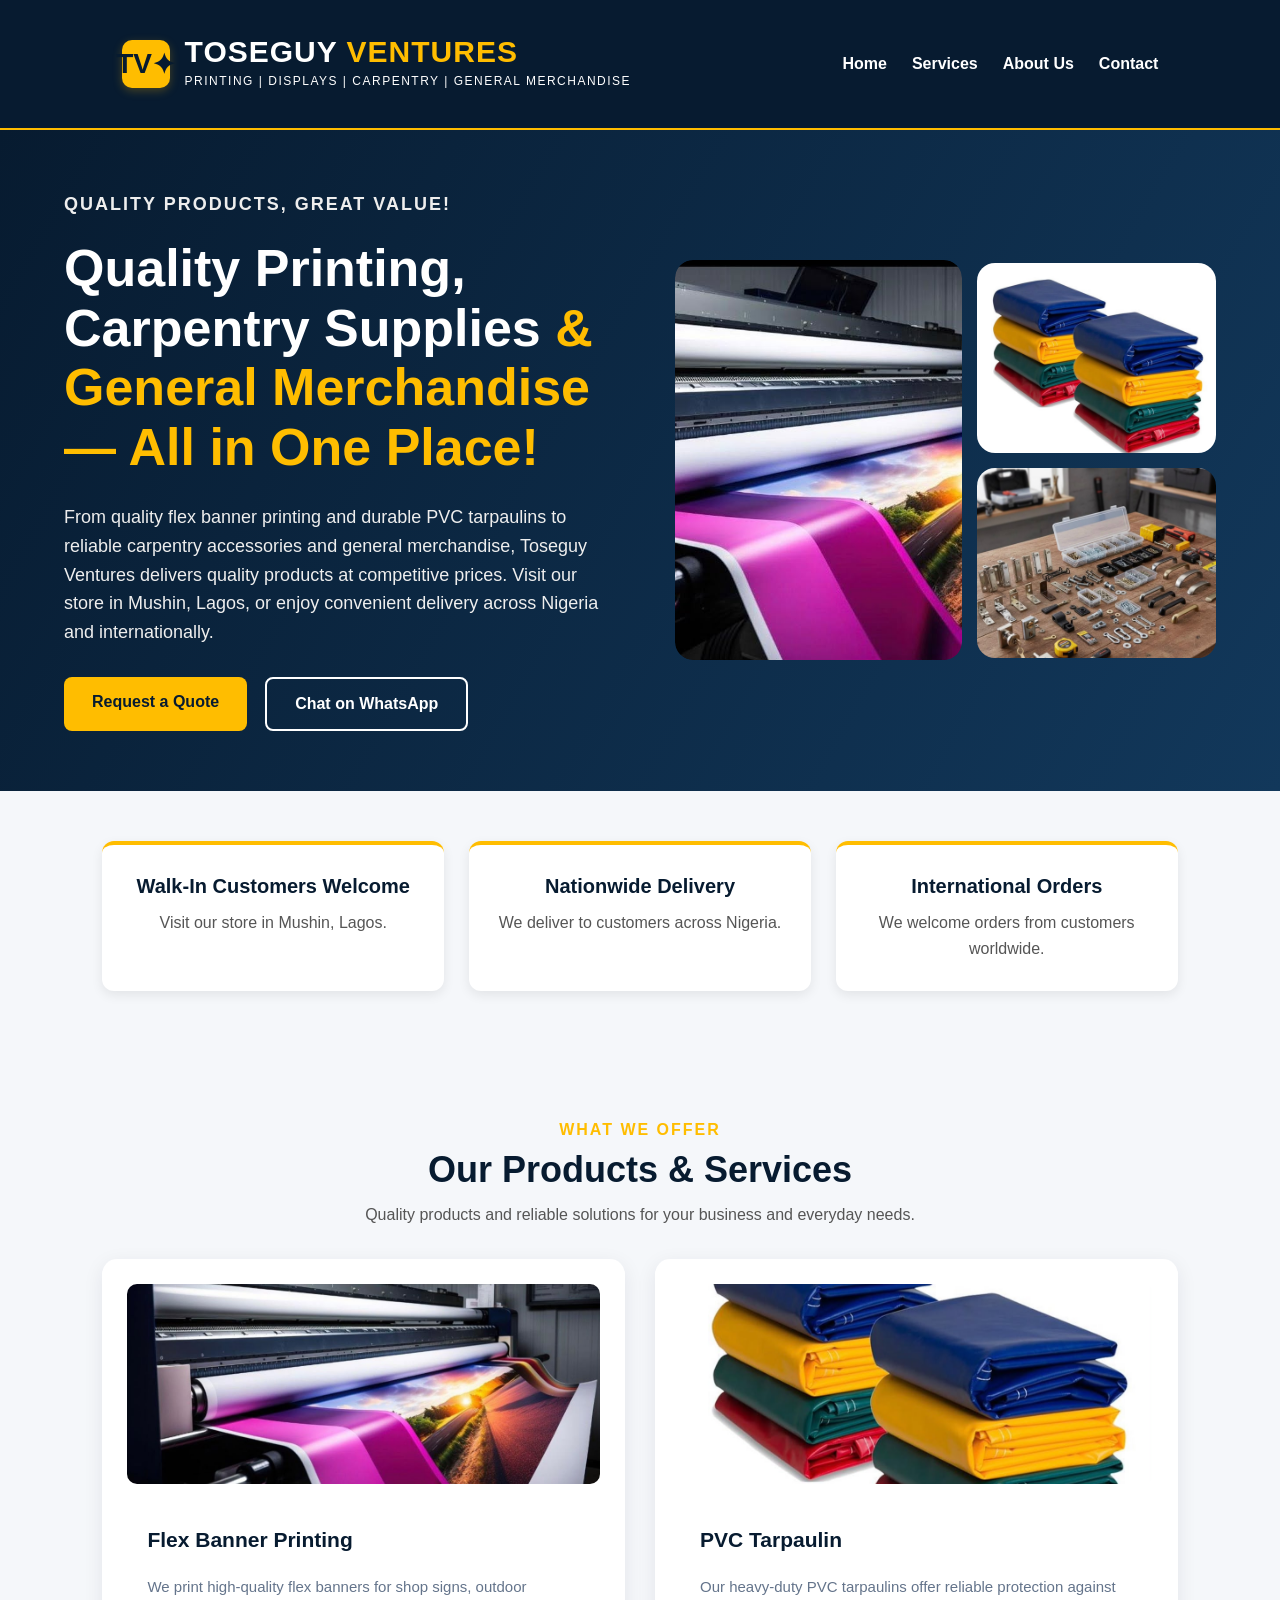
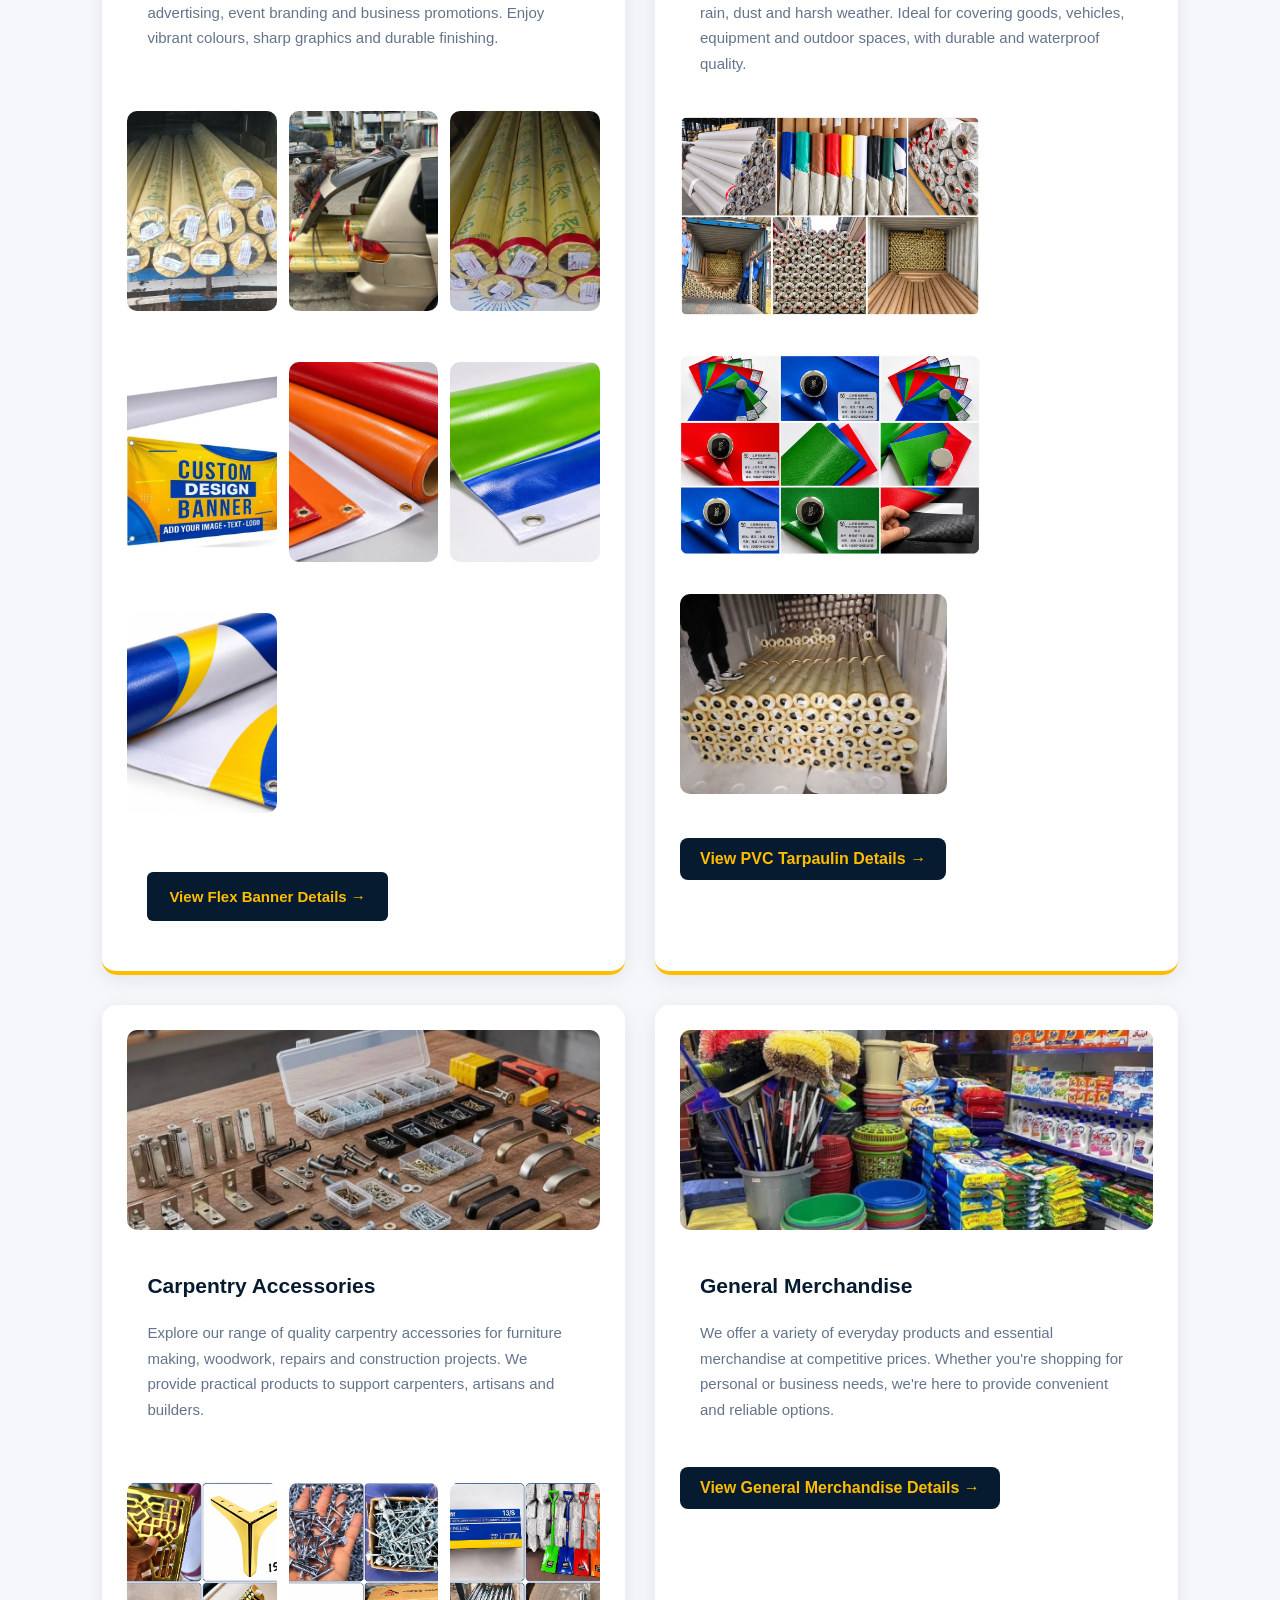
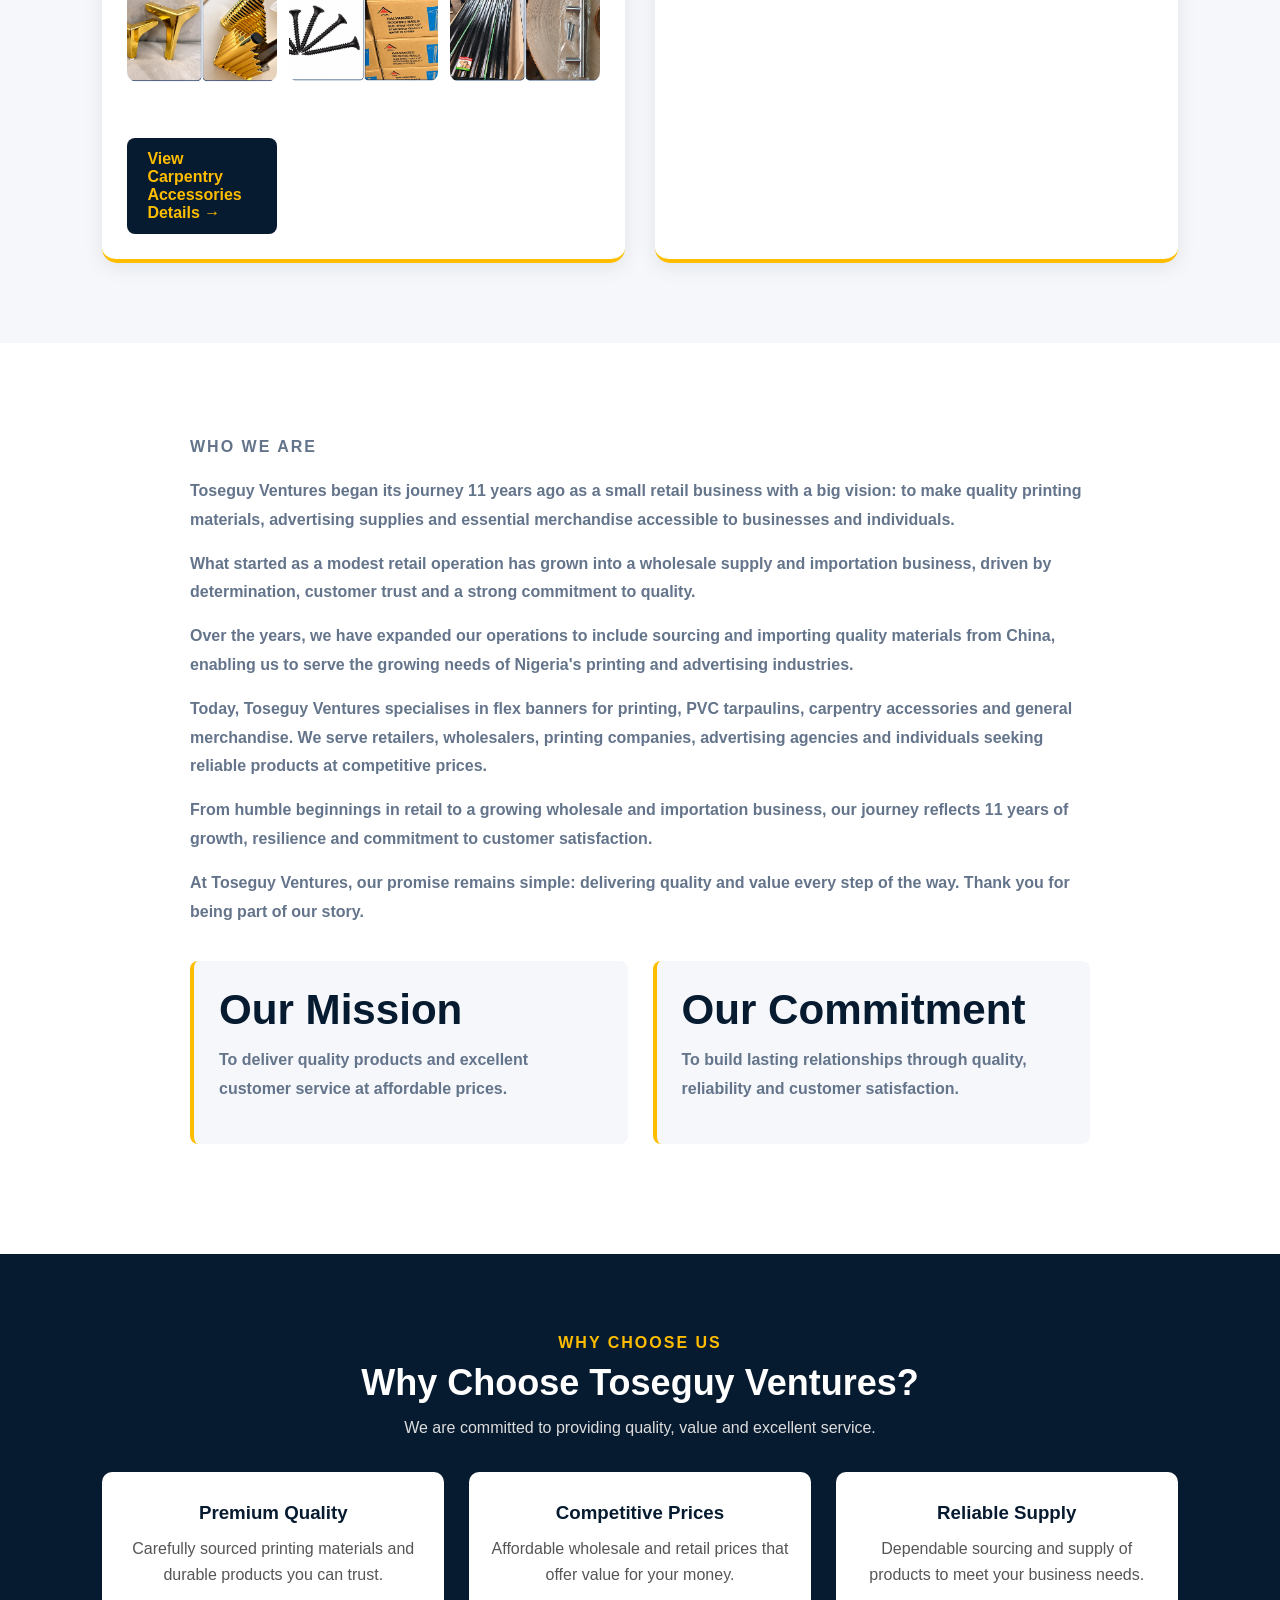
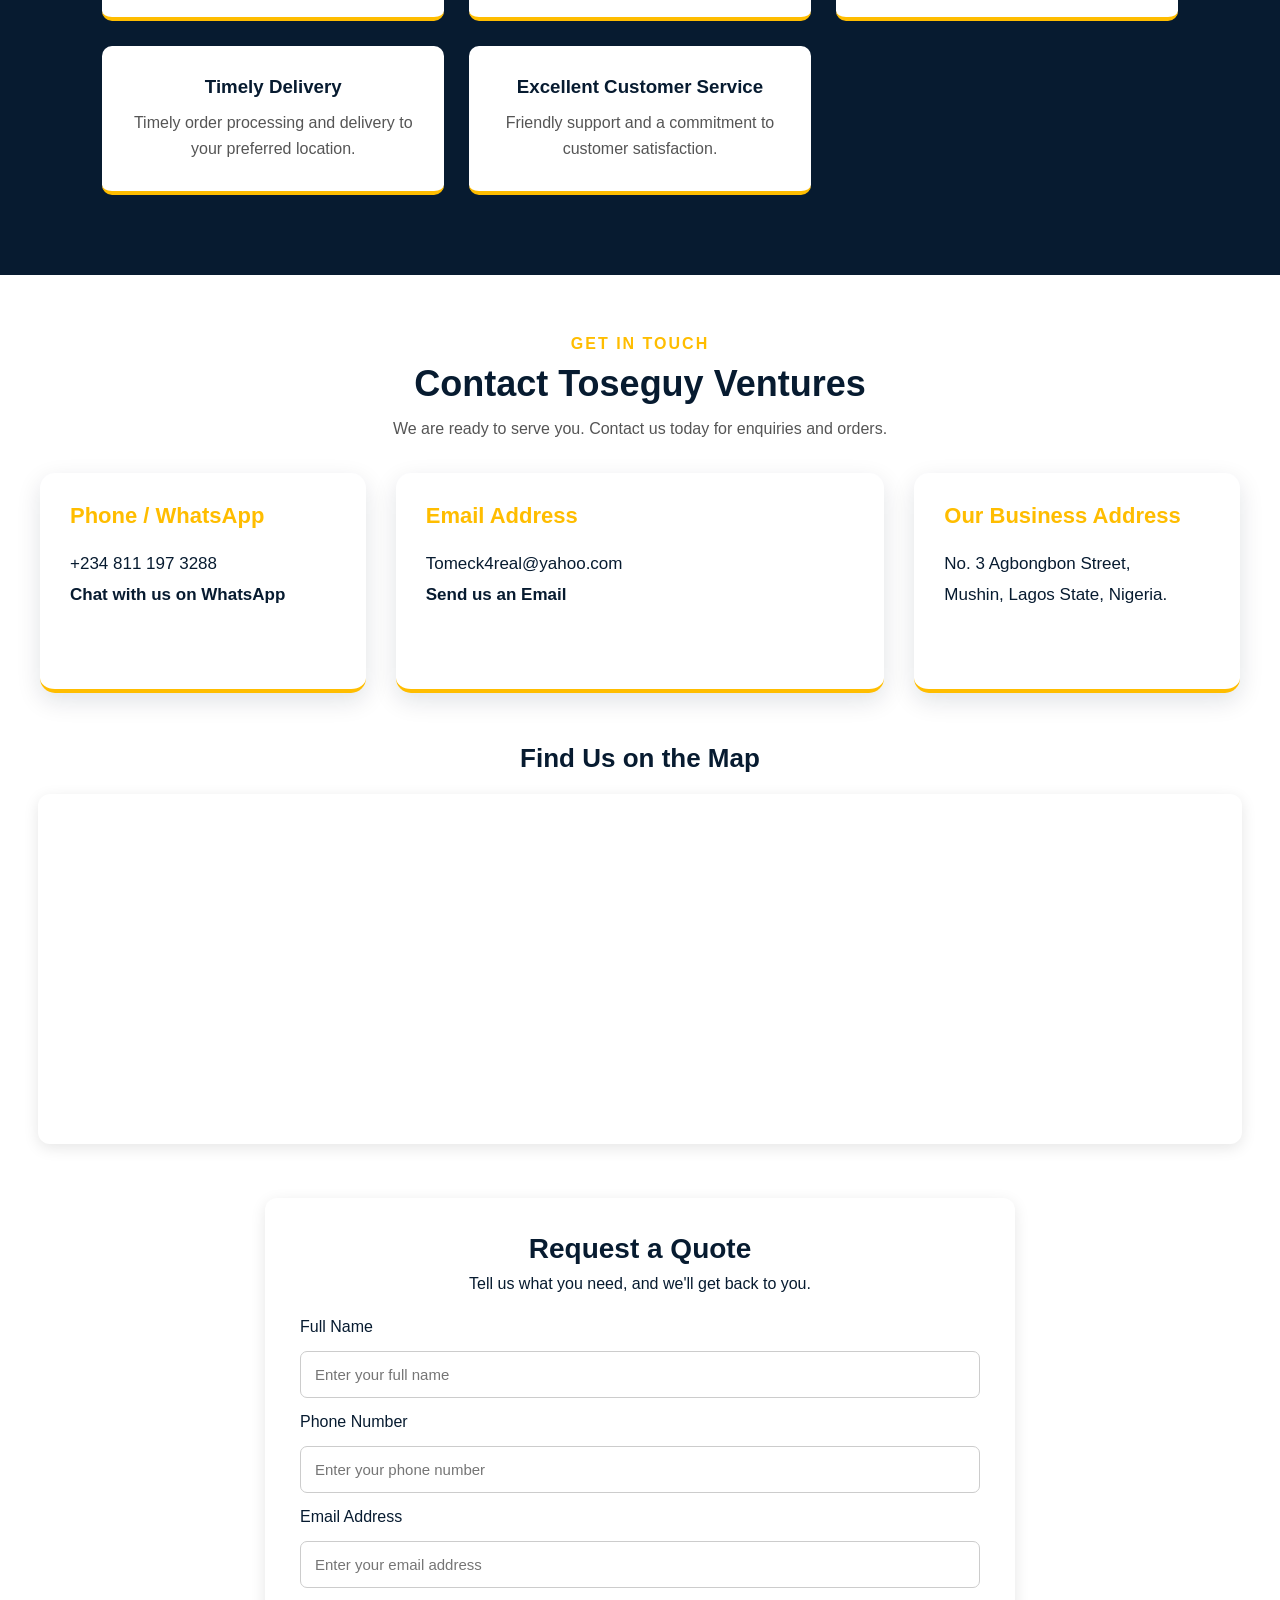
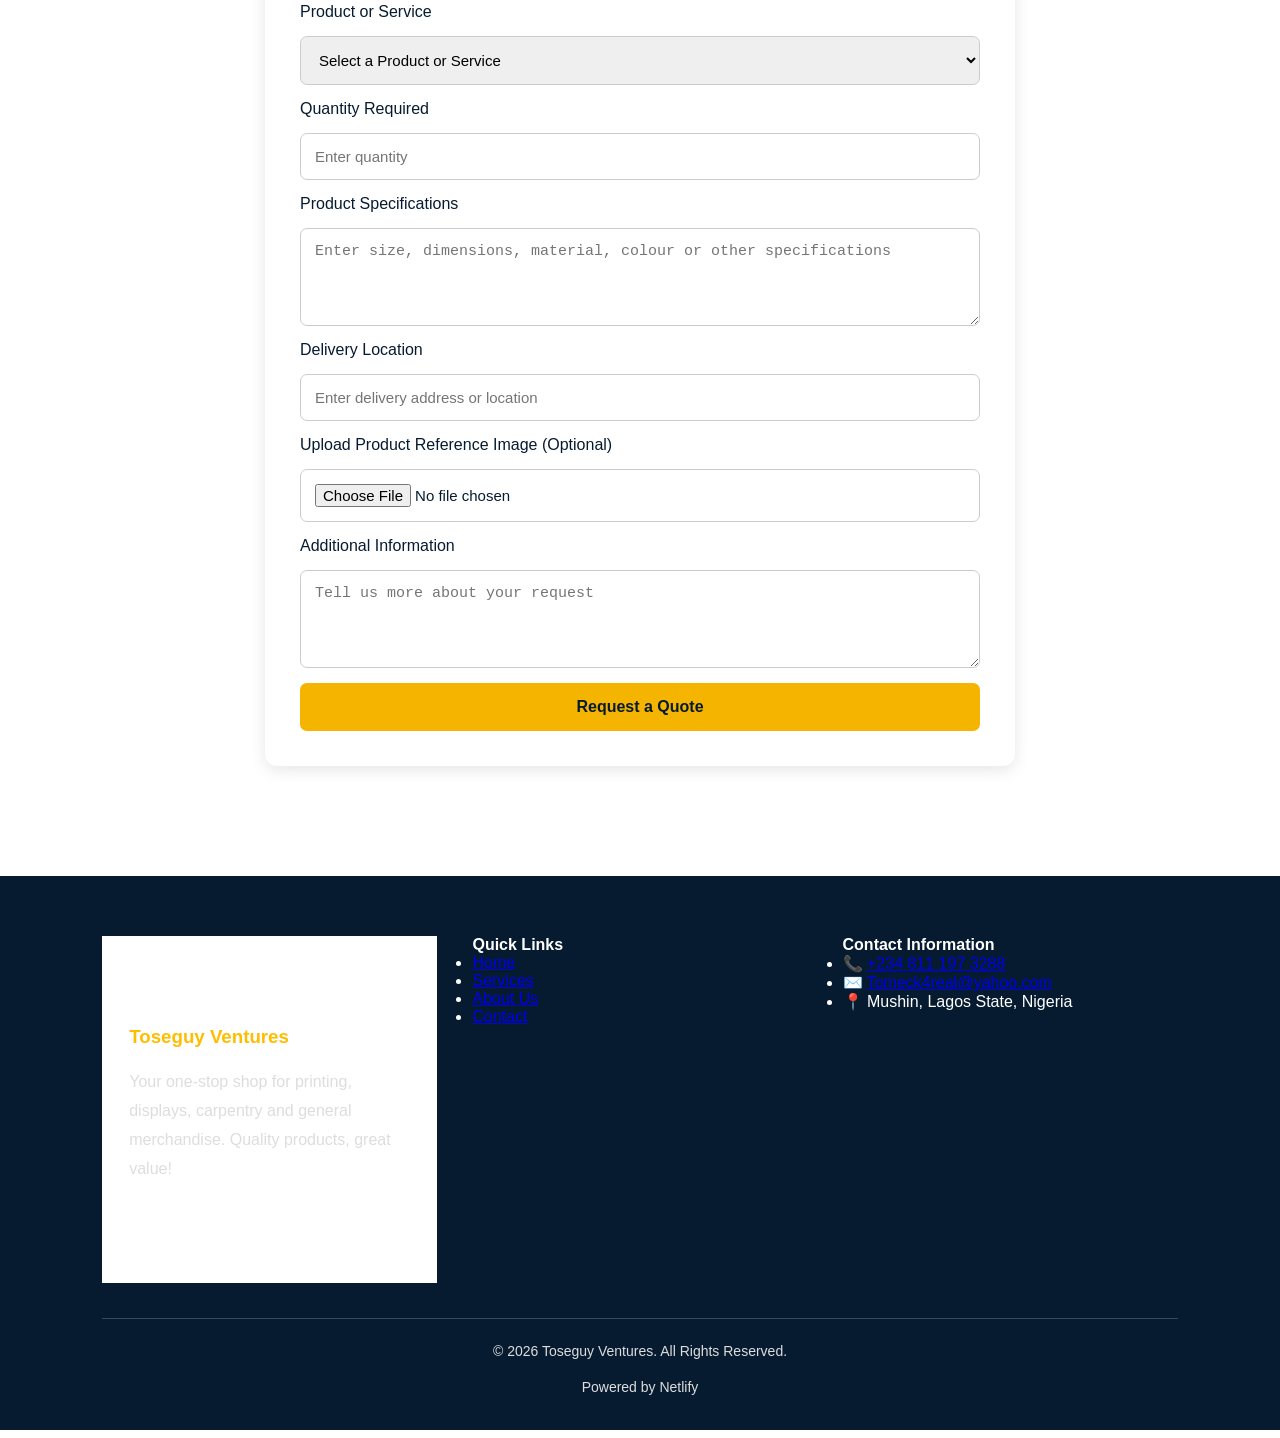
==== commit a4fbfeb5: "footer update" ====
--- a/index.html
+++ b/index.html
@@ -476,46 +476,38 @@
 <!-- FOOTER SECTION -->
 
 <footer class="footer">
-
-    <div class="footer-container">
-
-        <div class="footer-about">
-            <h2>TOSEGUY VENTURES</h2>
-
-            <p>
-                Your one-stop shop for printing,
-                displays, carpentry and general
-                merchandise. Quality products,
-                great value!
-            </p>
-        </div>
-
-        <div class="footer-links">
-            <h3>Quick Links</h3>
-
-            <a href="#home">Home</a>
-            <a href="#services">Services</a>
-            <a href="#about">About Us</a>
-            <a href="#contact">Contact</a>
-        </div>
-
-        <div class="footer-contact">
-            <h3>Contact Information</h3>
-
-            <p>+234 811 197 3288</p>
-            <p>Tomeck4real@yahoo.com</p>
-            <p>Mushin, Lagos State, Nigeria</p>
-        </div>
-
-    </div>
-
-    <div class="footer-bottom">
-        <p>
-            &copy; 2026 Toseguy Ventures.
-            All Rights Reserved.
-        </p>
-    </div>
-
+  <div class="footer-container">
+
+    <div class="footer-col about">
+      <h3 class="footer-logo">Toseguy Ventures</h3>
+      <p>Your one-stop shop for printing, displays, carpentry and general merchandise. Quality products, great value!</p>
+    </div>
+
+    <div class="footer-col">
+      <h4>Quick Links</h4>
+      <ul>
+        <li><a href="#home">Home</a></li>
+        <li><a href="#services">Services</a></li>
+        <li><a href="#about">About Us</a></li>
+        <li><a href="#contact">Contact</a></li>
+      </ul>
+    </div>
+
+    <div class="footer-col">
+      <h4>Contact Information</h4>
+      <ul class="contact-list">
+        <li>📞 <a href="tel:+2348111973288">+234 811 197 3288</a></li>
+        <li>✉️ <a href="mailto:Tomeck4real@yahoo.com">Tomeck4real@yahoo.com</a></li>
+        <li>📍 Mushin, Lagos State, Nigeria</li>
+      </ul>
+    </div>
+
+  </div>
+
+  <div class="footer-bottom">
+    <p>© 2026 Toseguy Ventures. All Rights Reserved.</p>
+    <p class="powered">Powered by Netlify</p>
+  </div>
 </footer>
 <script src="script.js"></script>
 </body>
--- a/style.css
+++ b/style.css
@@ -1883,3 +1883,53 @@
     }
 }
 
+/* ===== CONTACT CARDS DESIGN ===== */
+
+.contact-container {
+    display: grid;
+    grid-template-columns: repeat(3, 1fr);
+    gap: 24px;
+    margin-top: 30px;
+}
+
+.contact-item {
+    background: #fffdf4;
+    border-radius: 12px;
+    border-bottom: 4px solid #ffbd00;
+    padding: 28px 20px;
+    text-align: center;
+    box-shadow: 0 4px 14px rgba(0, 0, 0, 0.08);
+    transition: transform 0.25s ease;
+}
+
+.contact-item:hover {
+    transform: translateY(-4px);
+}
+
+.contact-item h3 {
+    color: #071b30;
+    margin-bottom: 12px;
+}
+
+.contact-item p {
+    color: #555;
+    line-height: 1.7;
+    margin-bottom: 10px;
+}
+
+.contact-item a {
+    color: #b88600;
+    font-weight: bold;
+    text-decoration: none;
+}
+
+.contact-item a:hover {
+    text-decoration: underline;
+}
+
+/* Mobile layout */
+@media (max-width: 768px) {
+    .contact-container {
+        grid-template-columns: 1fr;
+    }
+}
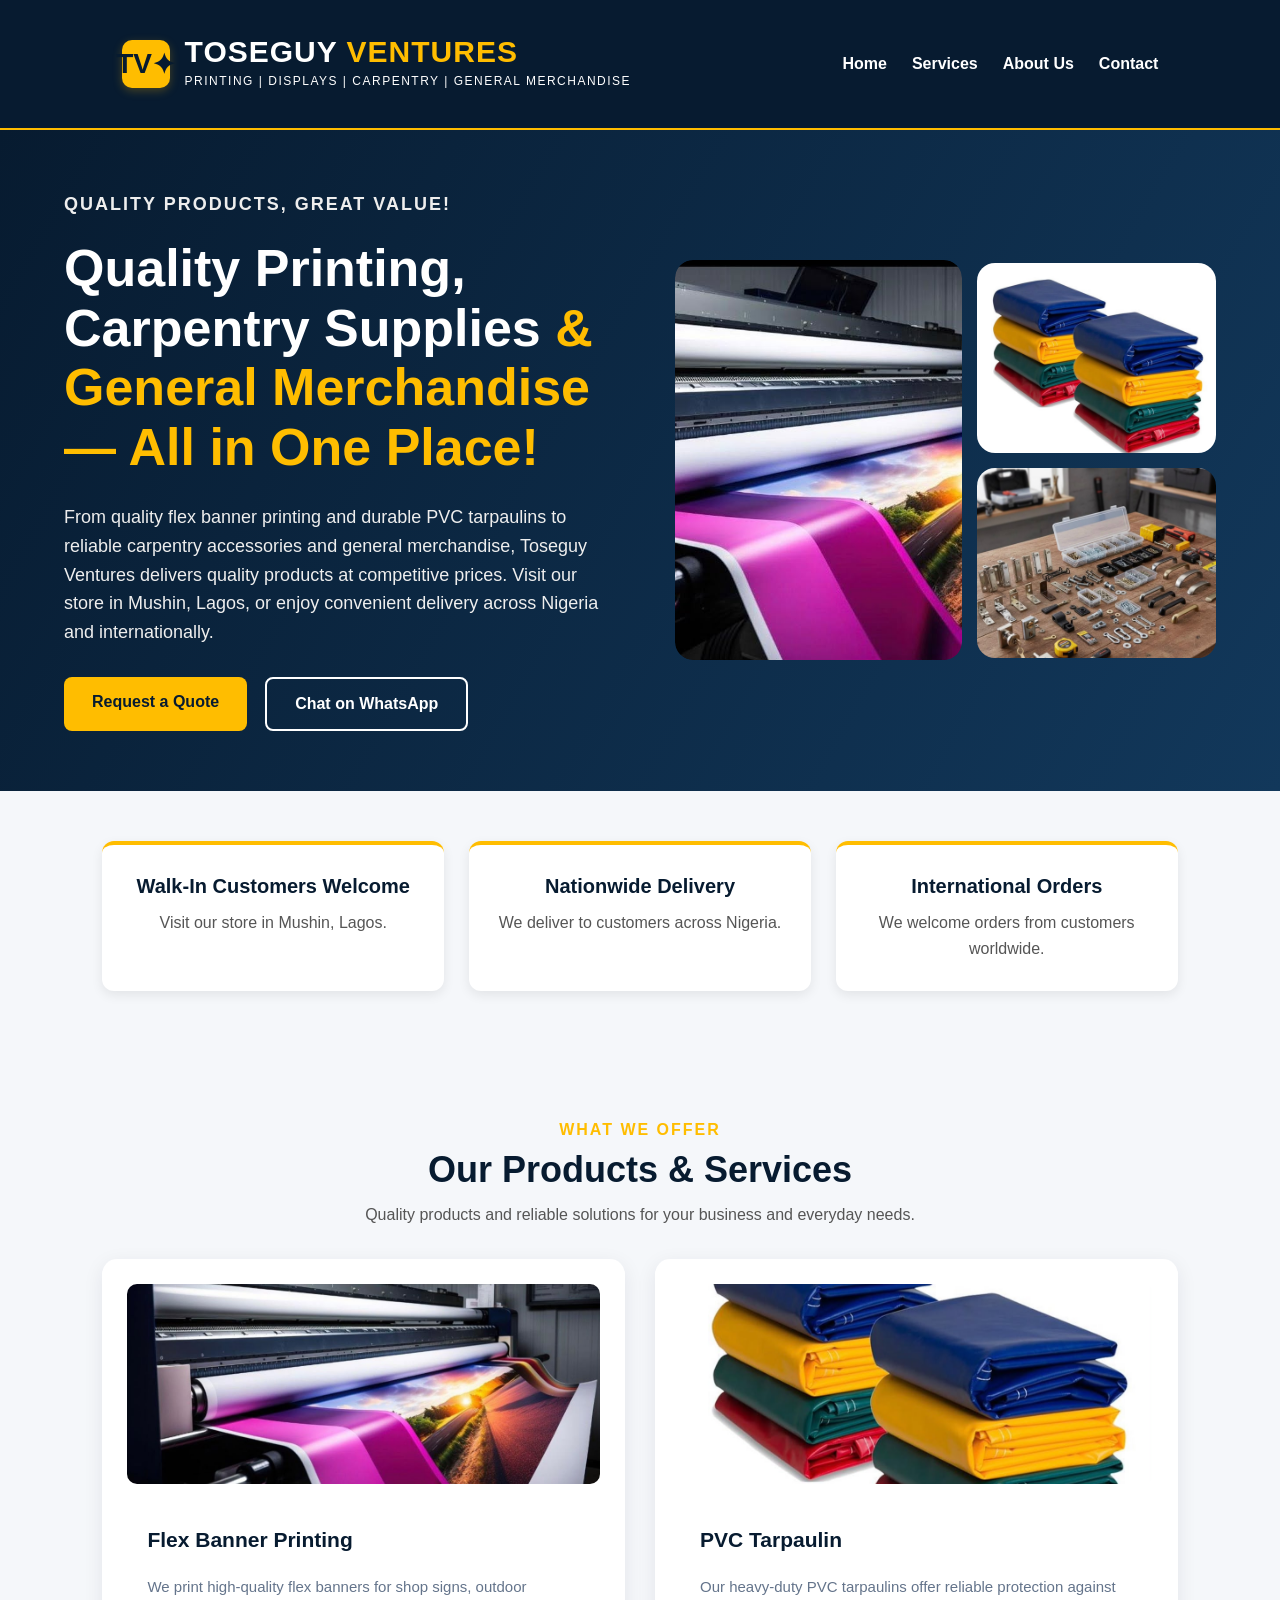
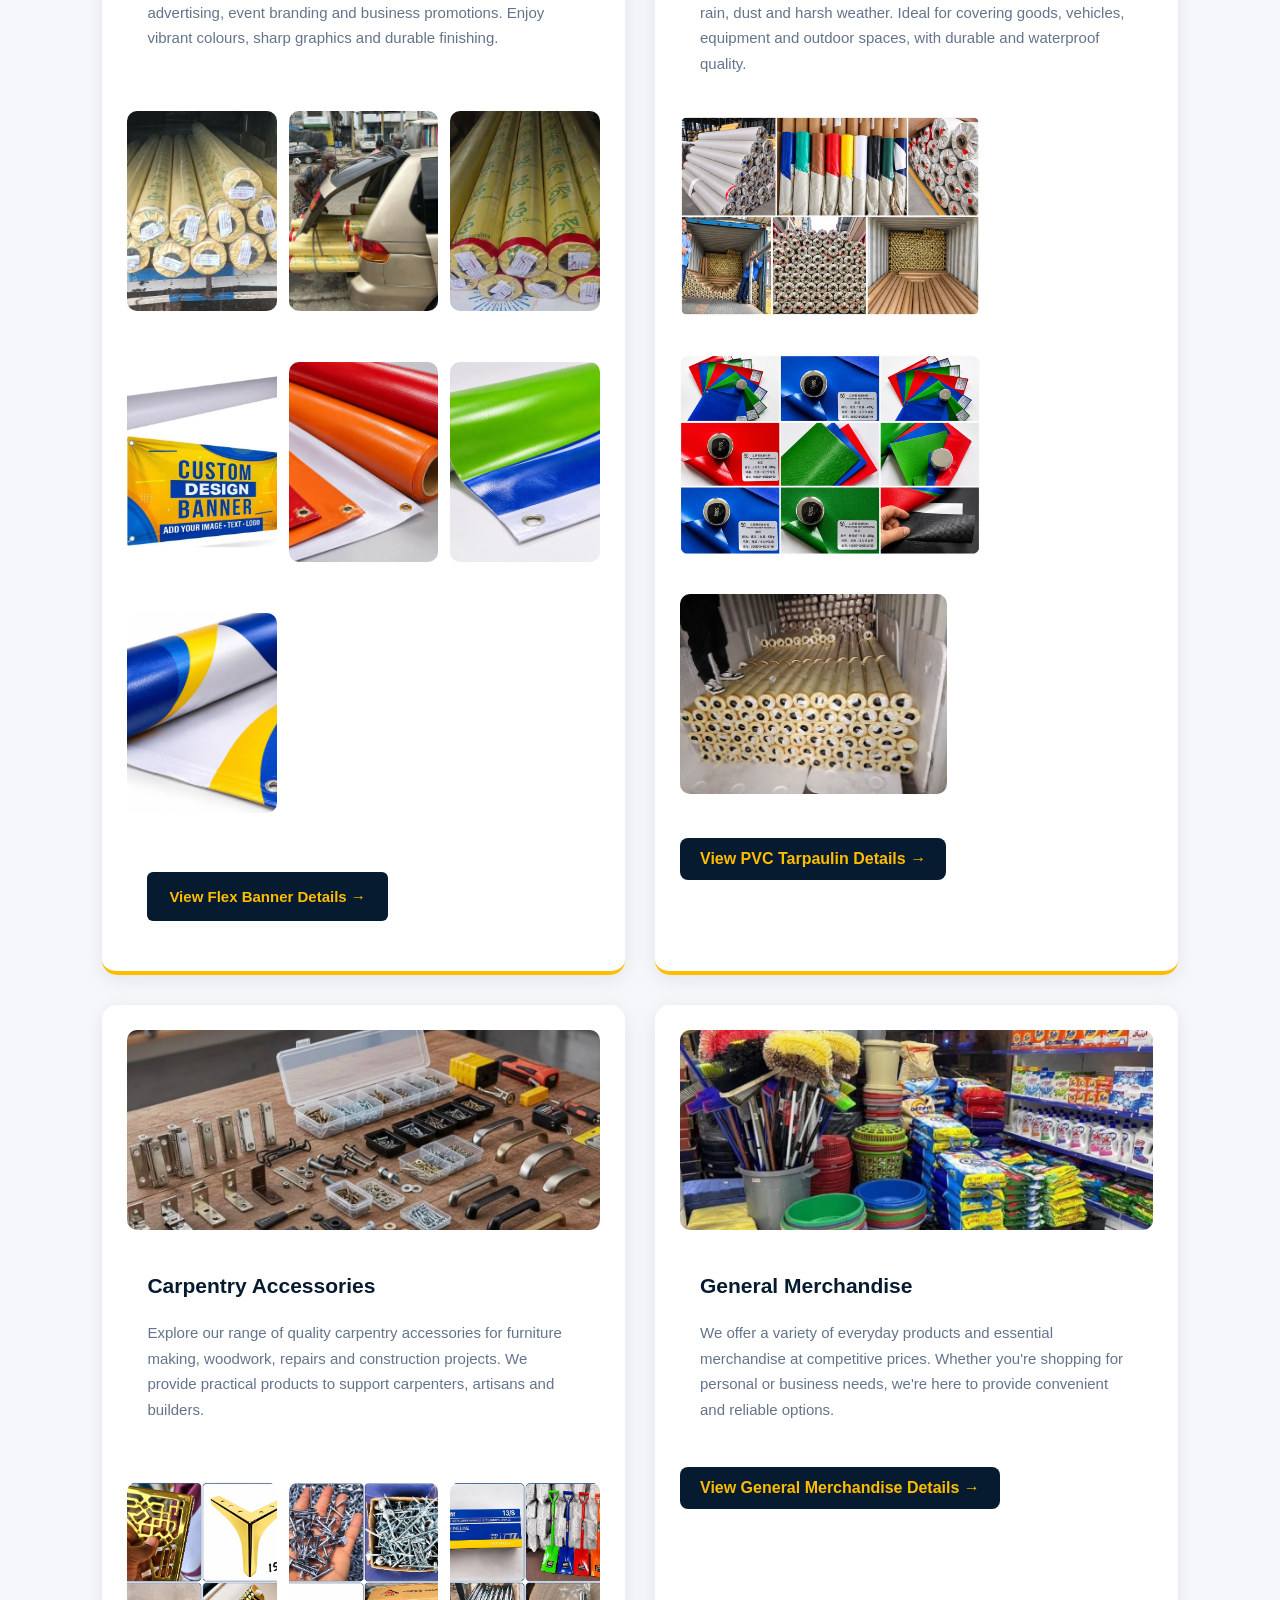
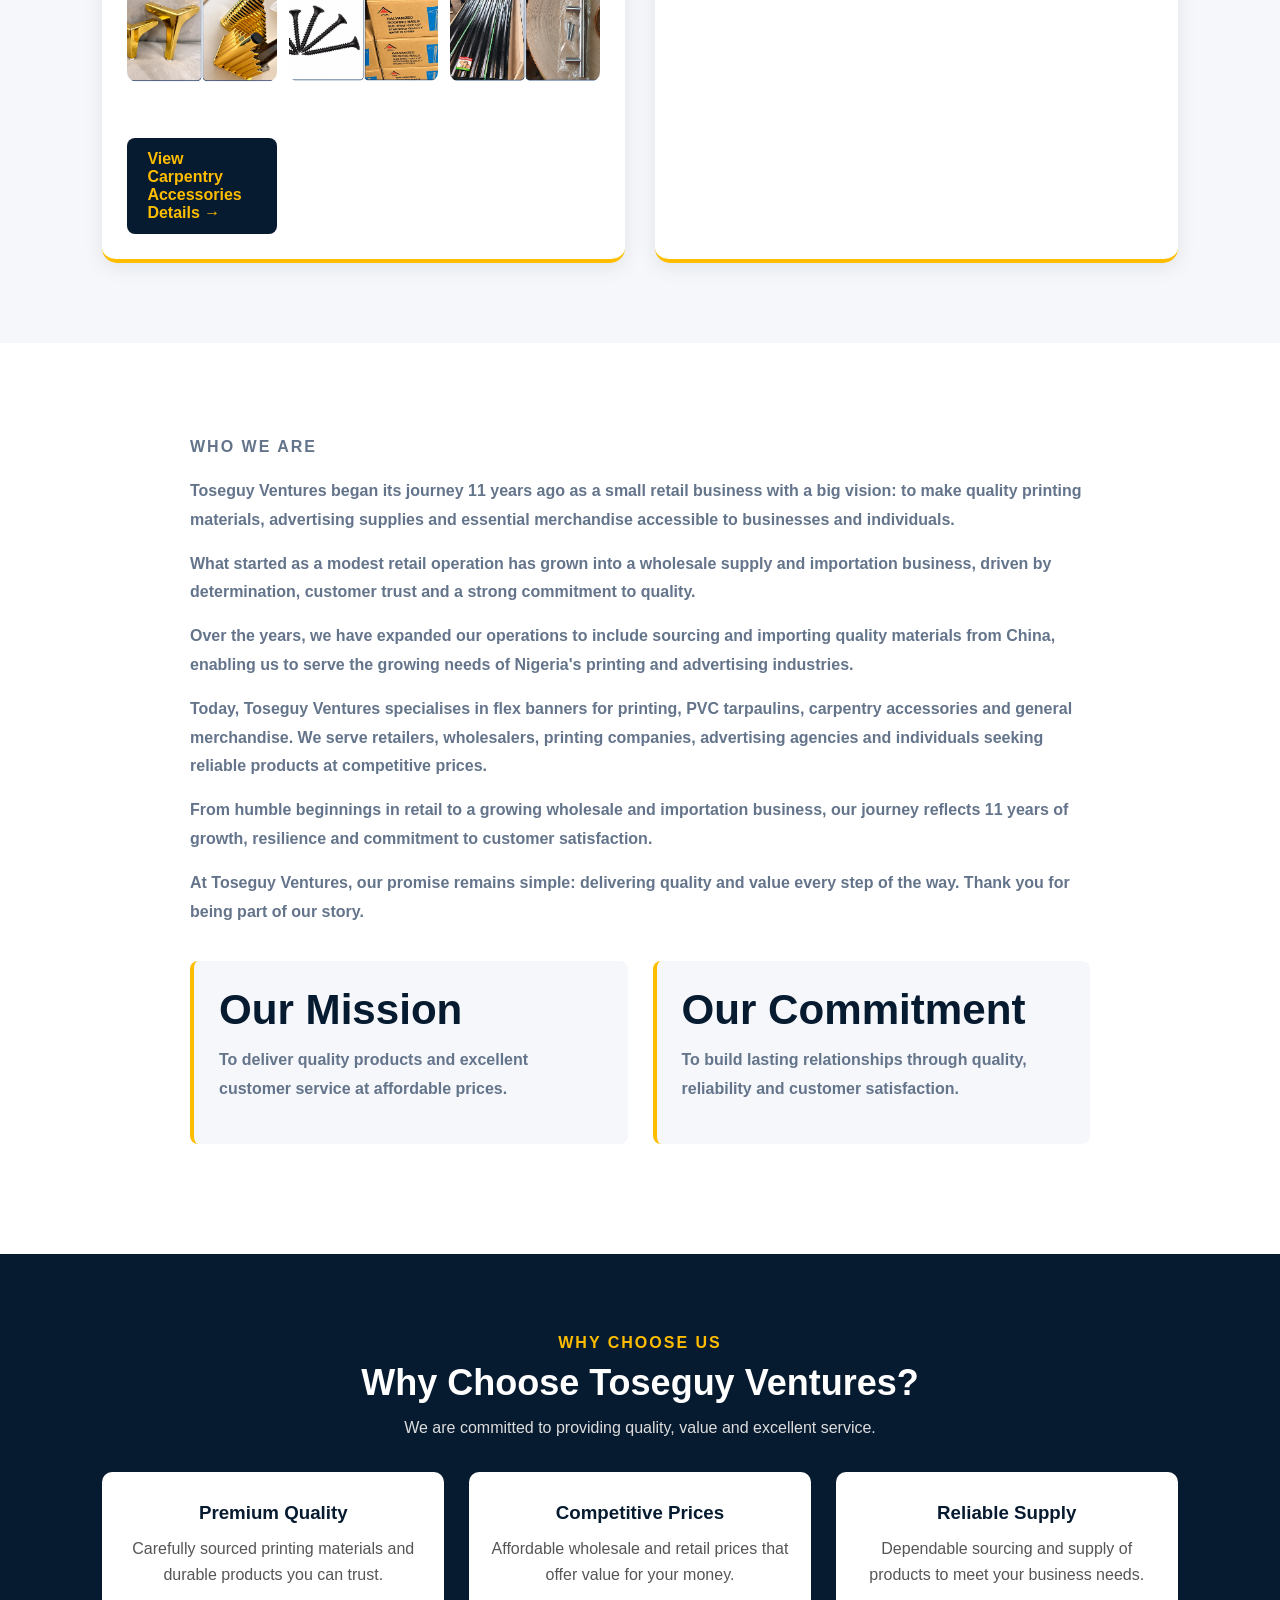
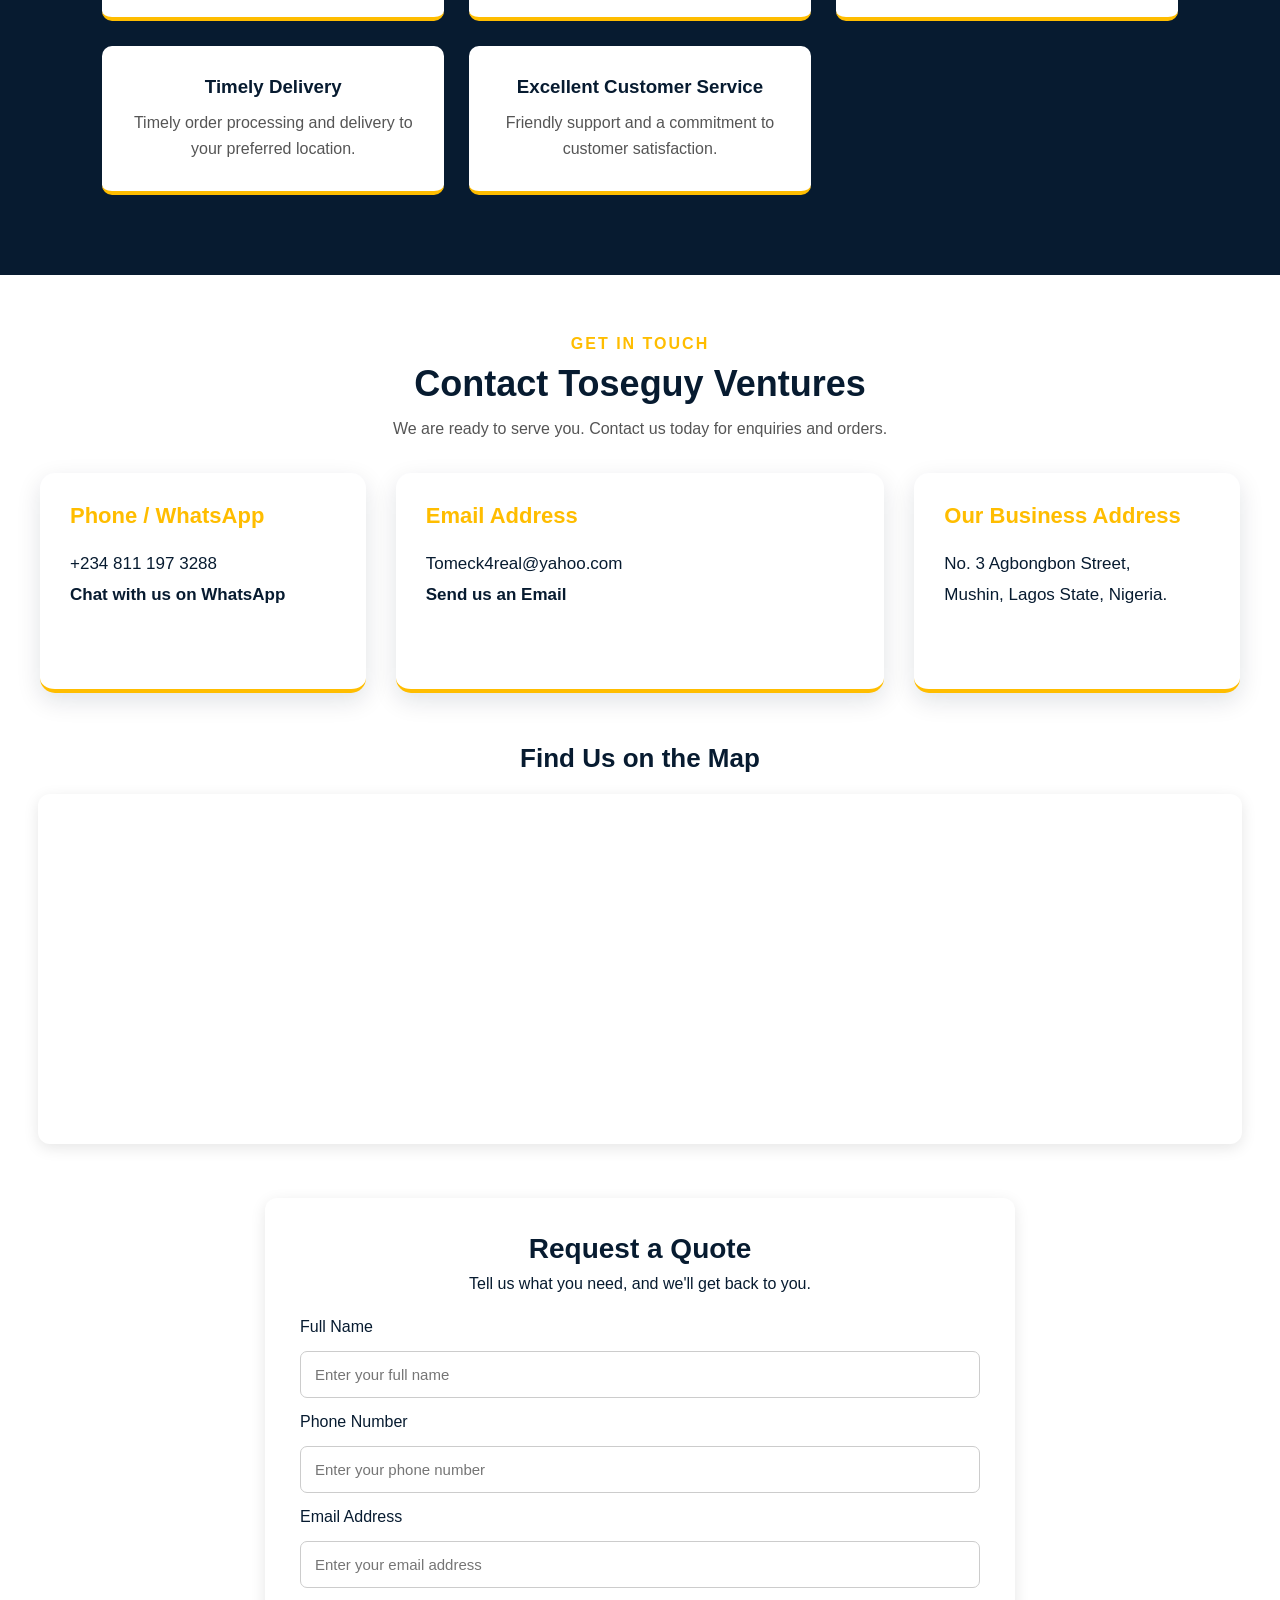
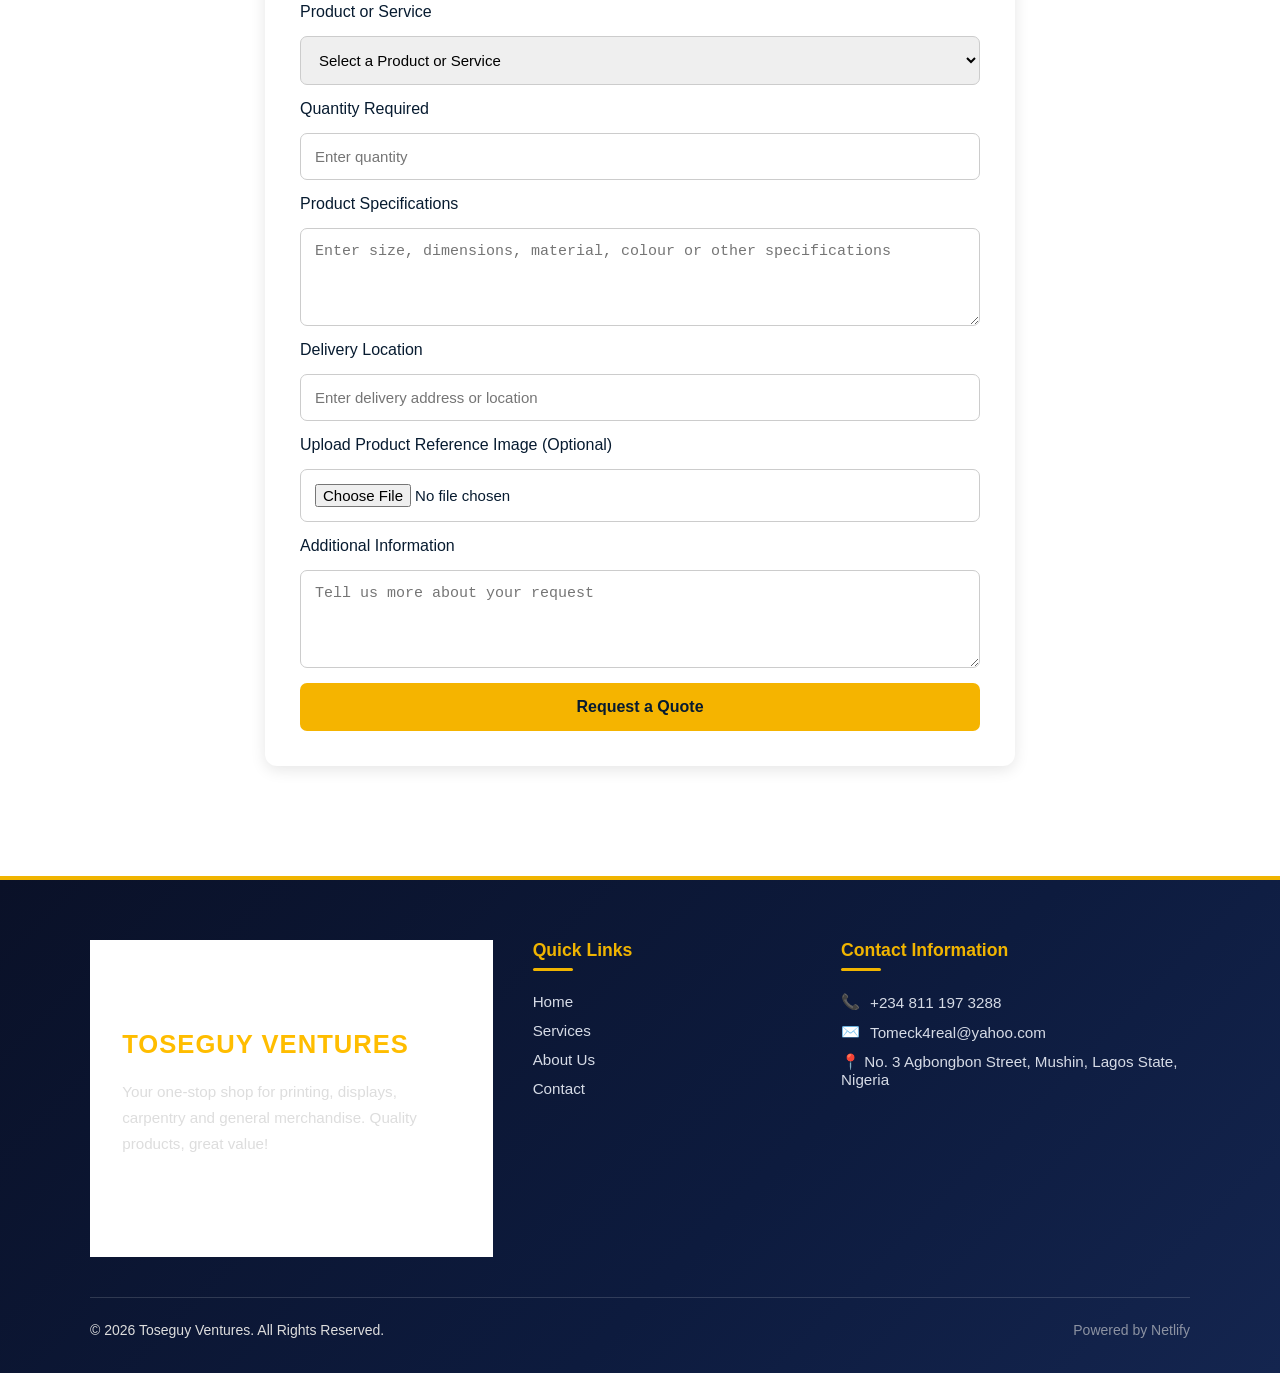
==== commit 0bbb8c19: "Update print statement from 'Hello' to 'Goodbye'" ====
--- a/index.html
+++ b/index.html
@@ -498,7 +498,7 @@
       <ul class="contact-list">
         <li>📞 <a href="tel:+2348111973288">+234 811 197 3288</a></li>
         <li>✉️ <a href="mailto:Tomeck4real@yahoo.com">Tomeck4real@yahoo.com</a></li>
-        <li>📍 Mushin, Lagos State, Nigeria</li>
+        <li>📍 No. 3 Agbongbon Street, Mushin, Lagos State, Nigeria</li>
       </ul>
     </div>
 
--- a/style.css
+++ b/style.css
@@ -1933,3 +1933,113 @@
         grid-template-columns: 1fr;
     }
 }
+
+
+.footer {
+  background: linear-gradient(135deg, #0a1128 0%, #0d1b3e 60%, #14254f 100%);
+  color: #d6dbe6;
+  font-family: Arial, Helvetica, sans-serif;
+  border-top: 4px solid #f0b400;
+  padding: 60px 20px 0;
+}
+
+.footer-container {
+  max-width: 1100px;
+  margin: 0 auto;
+  display: grid;
+  grid-template-columns: 1.5fr 1fr 1.3fr;
+  gap: 40px;
+  padding-bottom: 40px;
+}
+
+.footer-logo {
+  font-size: 1.6rem;
+  font-weight: 800;
+  letter-spacing: 1px;
+  text-transform: uppercase;
+  color: #f0b400;
+  margin-bottom: 14px;
+}
+
+.footer-col p {
+  line-height: 1.7;
+  font-size: 0.95rem;
+  max-width: 320px;
+}
+
+.footer-col h4 {
+  position: relative;
+  color: #f0b400;
+  font-size: 1.1rem;
+  margin-bottom: 22px;
+  padding-bottom: 10px;
+}
+
+.footer-col h4::after {
+  content: "";
+  position: absolute;
+  left: 0;
+  bottom: 0;
+  width: 40px;
+  height: 3px;
+  background: #f0b400;
+  border-radius: 2px;
+}
+
+.footer-col ul {
+  list-style: none;
+  padding: 0;
+  margin: 0;
+}
+
+.footer-col li {
+  margin-bottom: 12px;
+  font-size: 0.95rem;
+}
+
+.footer-col a {
+  color: #d6dbe6;
+  text-decoration: none;
+  transition: color 0.25s ease, padding-left 0.25s ease;
+}
+
+.footer-col a:hover {
+  color: #f0b400;
+  padding-left: 6px;
+}
+
+.contact-list li {
+  display: flex;
+  align-items: center;
+  gap: 10px;
+}
+
+.footer-bottom {
+  max-width: 1100px;
+  margin: 0 auto;
+  border-top: 1px solid rgba(255, 255, 255, 0.15);
+  padding: 20px 0;
+  display: flex;
+  justify-content: space-between;
+  align-items: center;
+  flex-wrap: wrap;
+  gap: 10px;
+  font-size: 0.85rem;
+}
+
+.powered {
+  opacity: 0.6;
+}
+
+/* Mobile */
+@media (max-width: 800px) {
+  .footer-container {
+    grid-template-columns: 1fr;
+    gap: 30px;
+    text-align: center;
+  }
+  .footer-col p { margin: 0 auto; }
+  .footer-col h4::after { left: 50%; transform: translateX(-50%); }
+  .contact-list li { justify-content: center; }
+  .footer-bottom { justify-content: center; text-align: center; }
+}
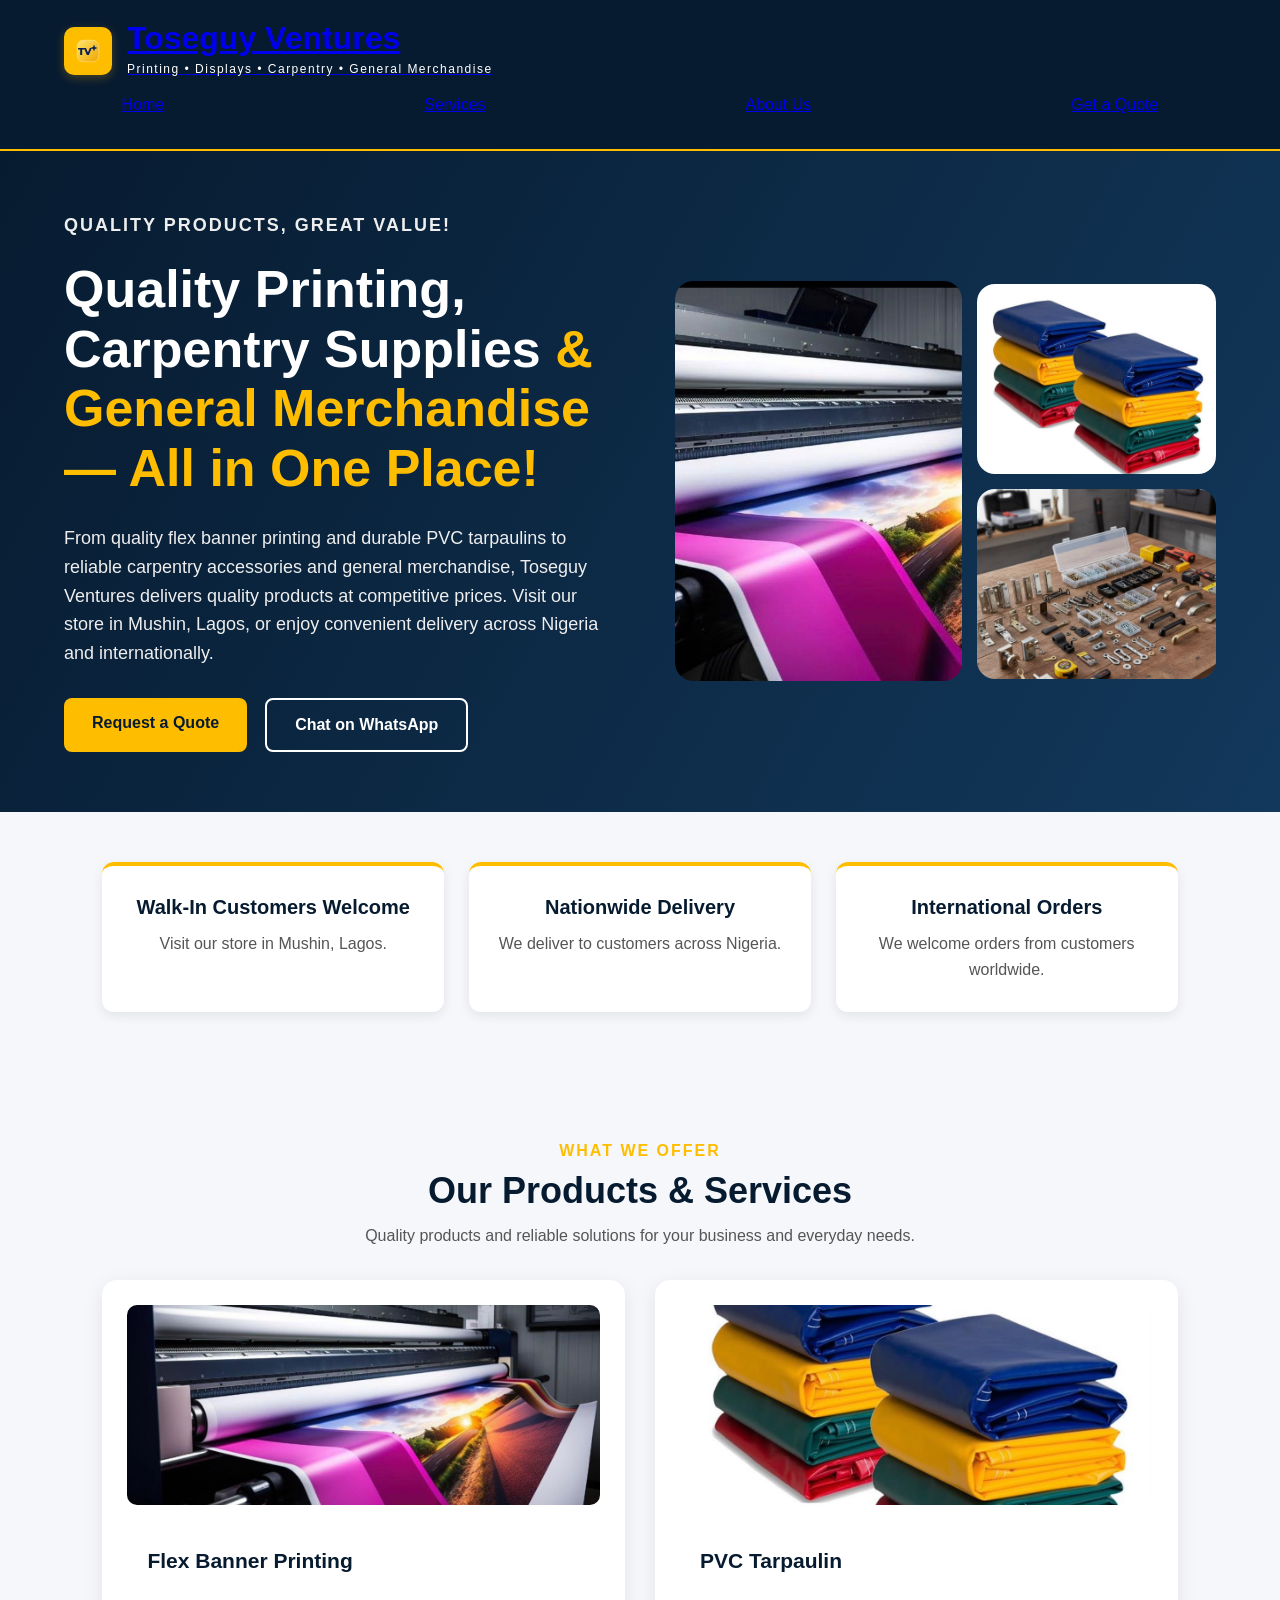
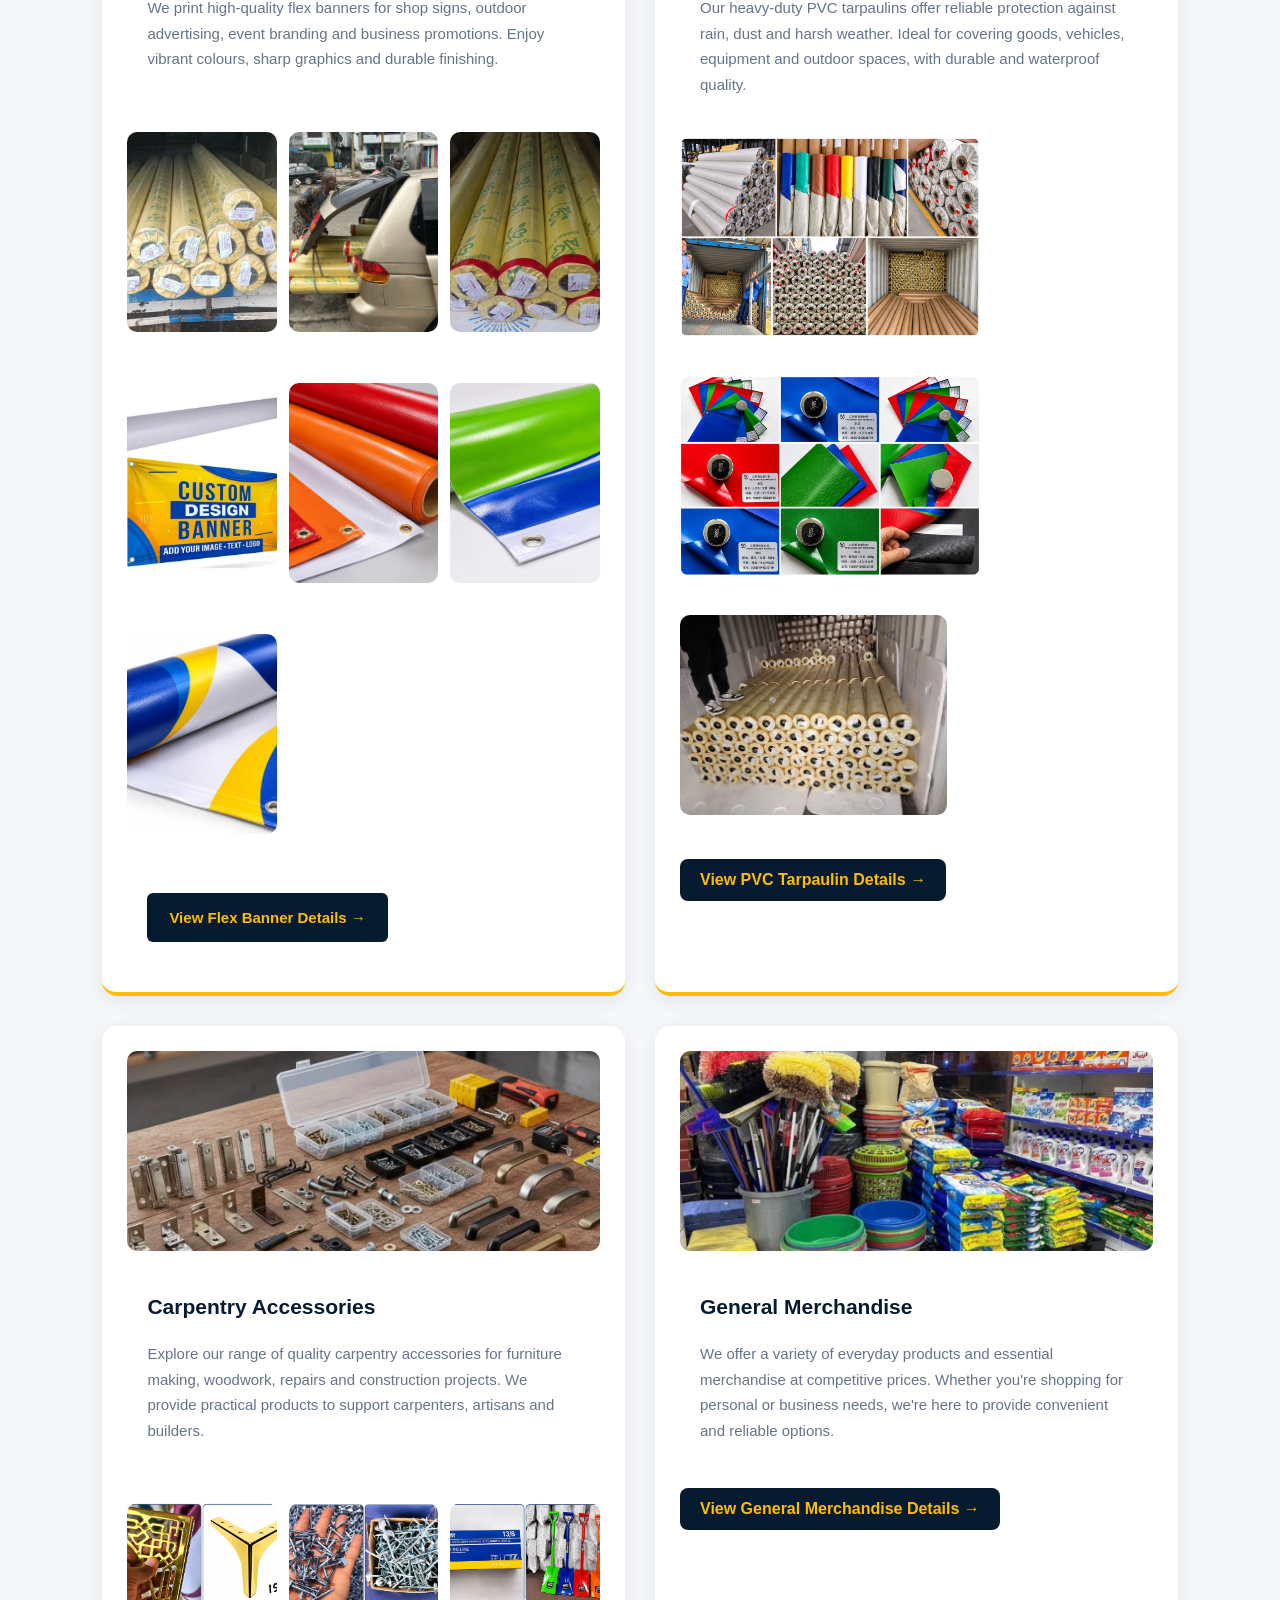
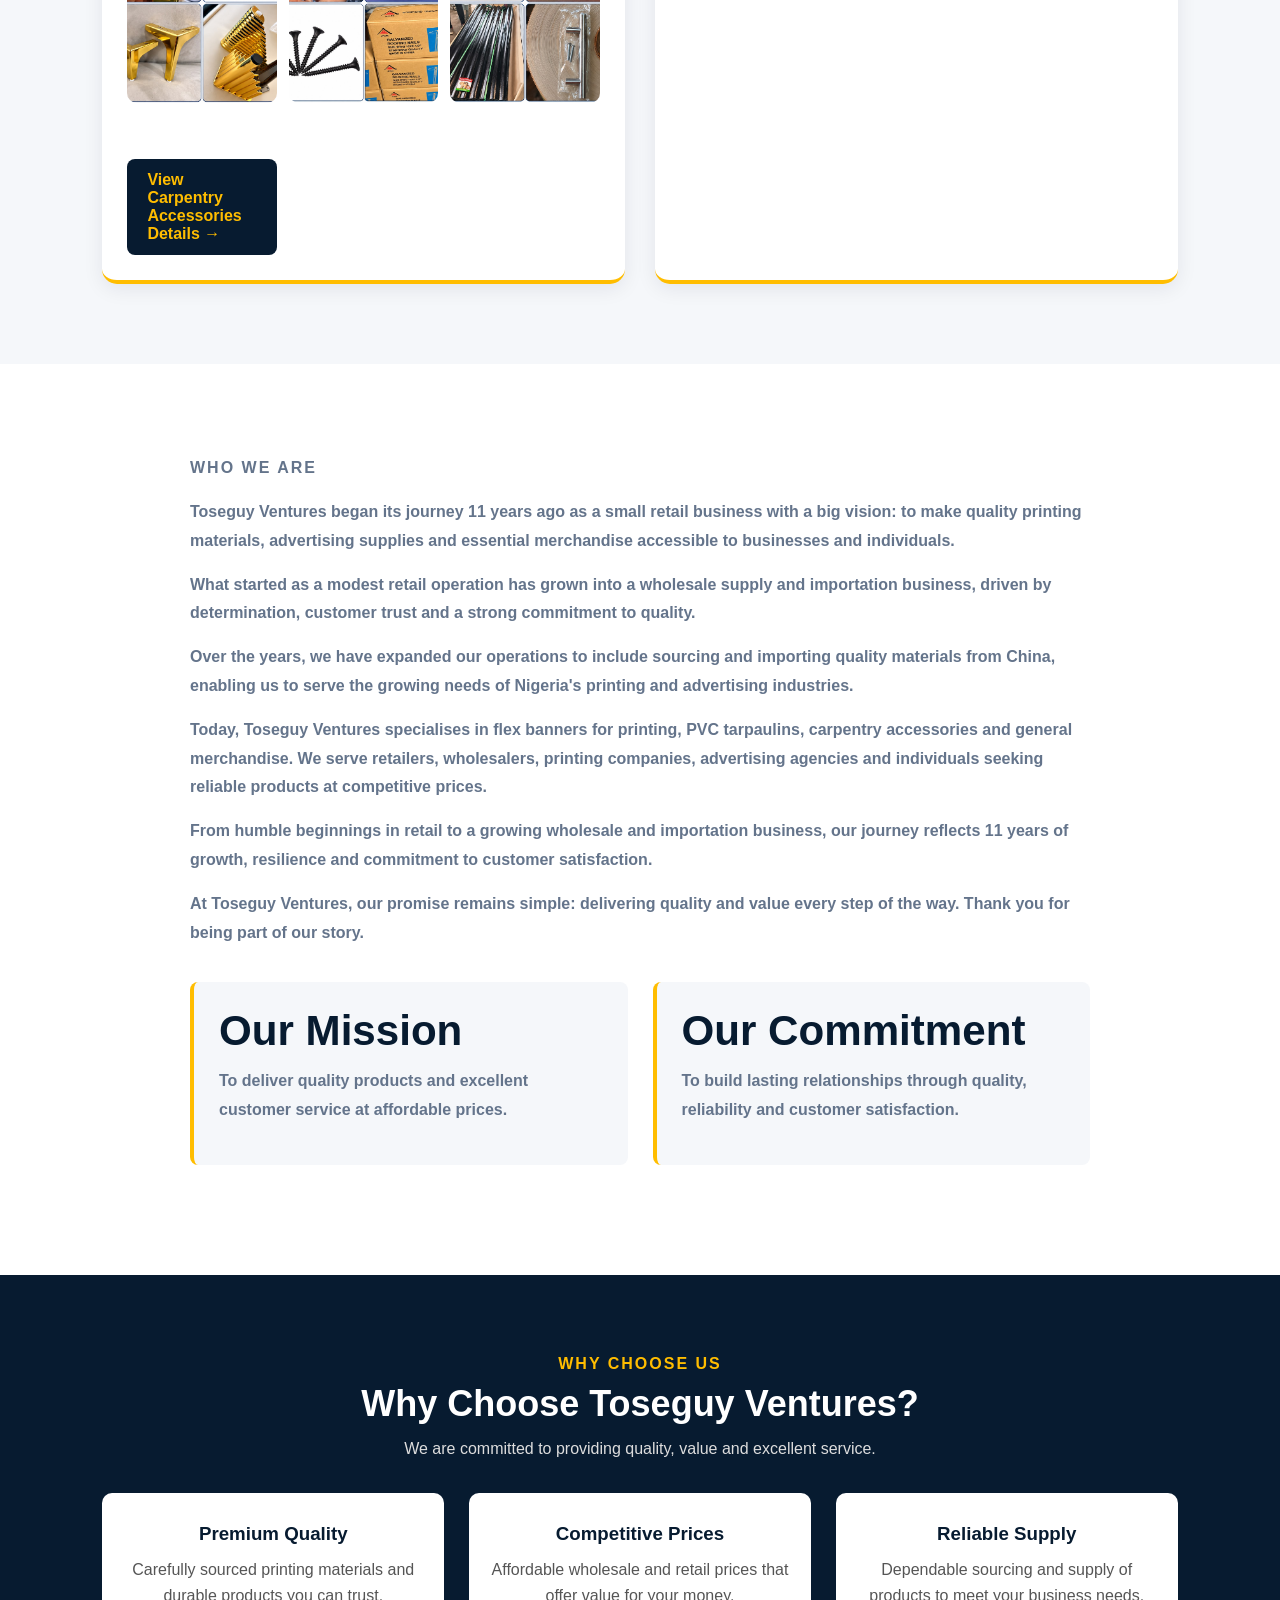
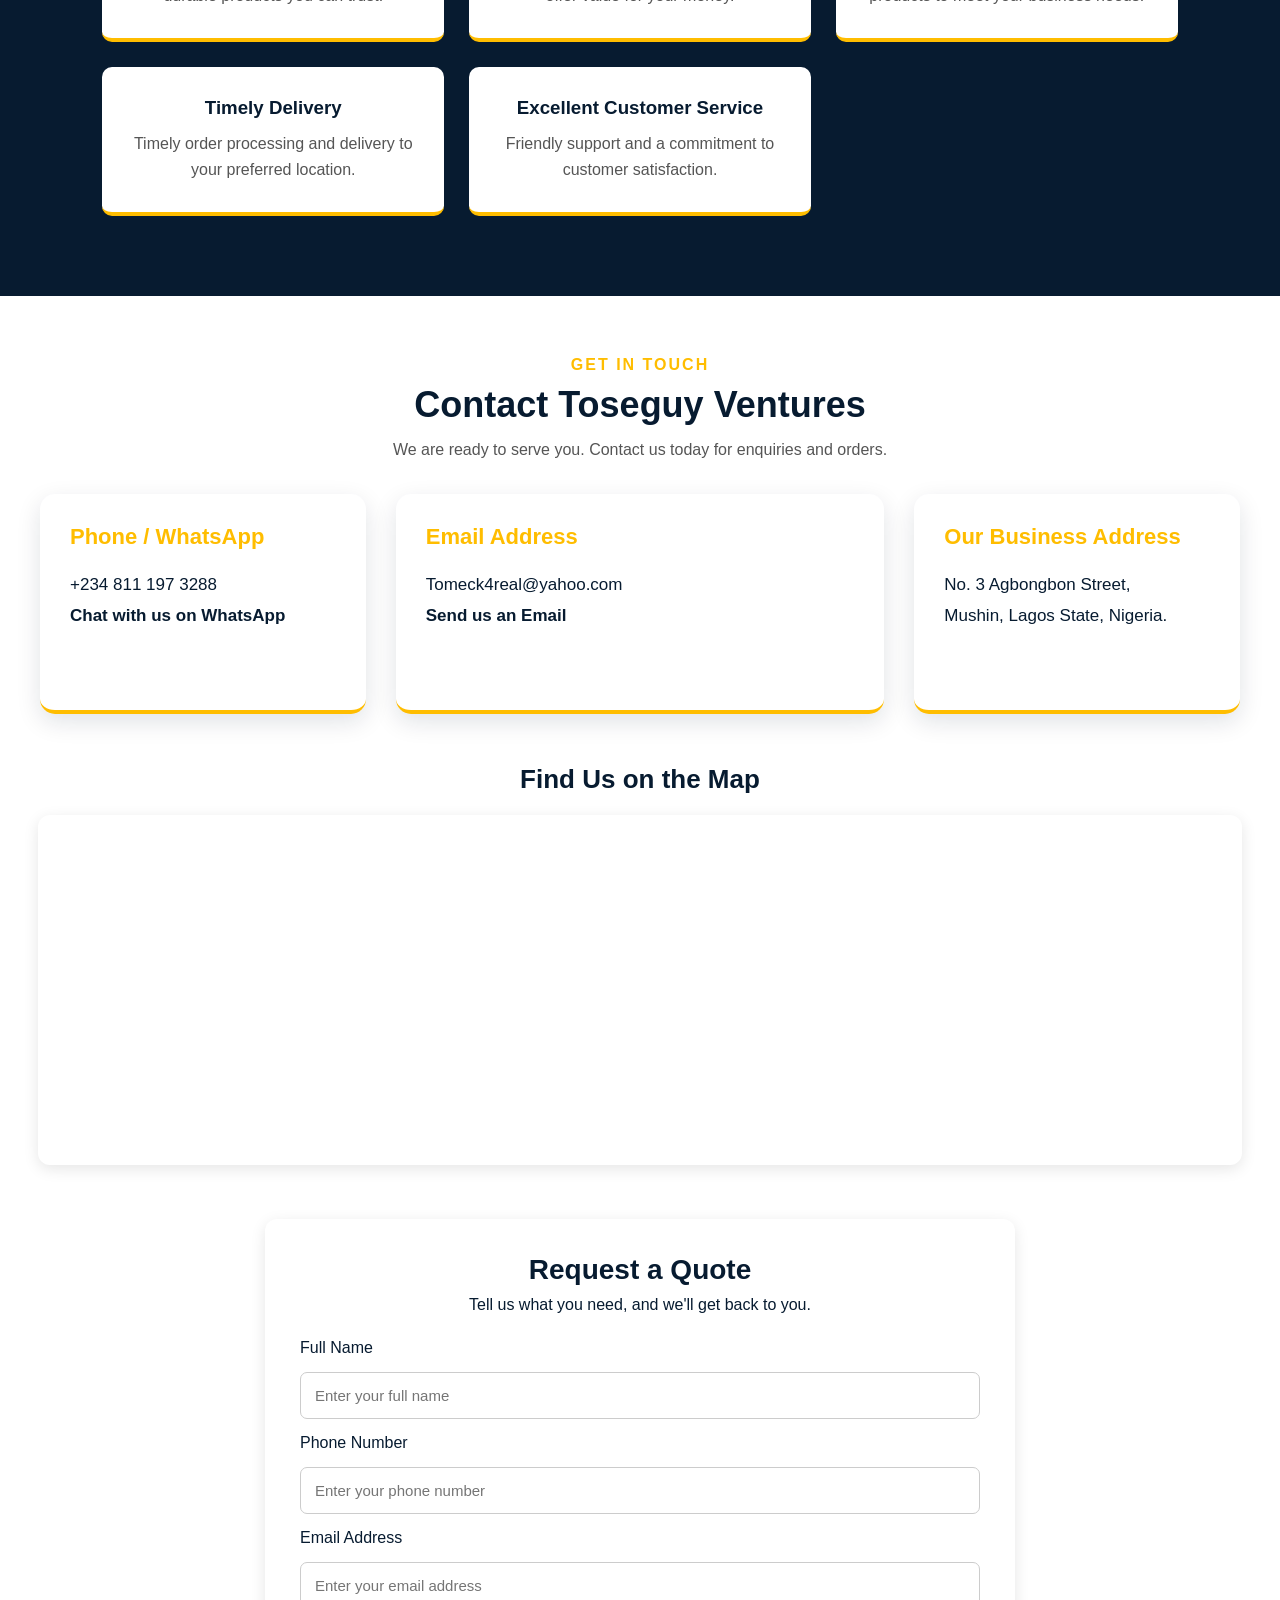
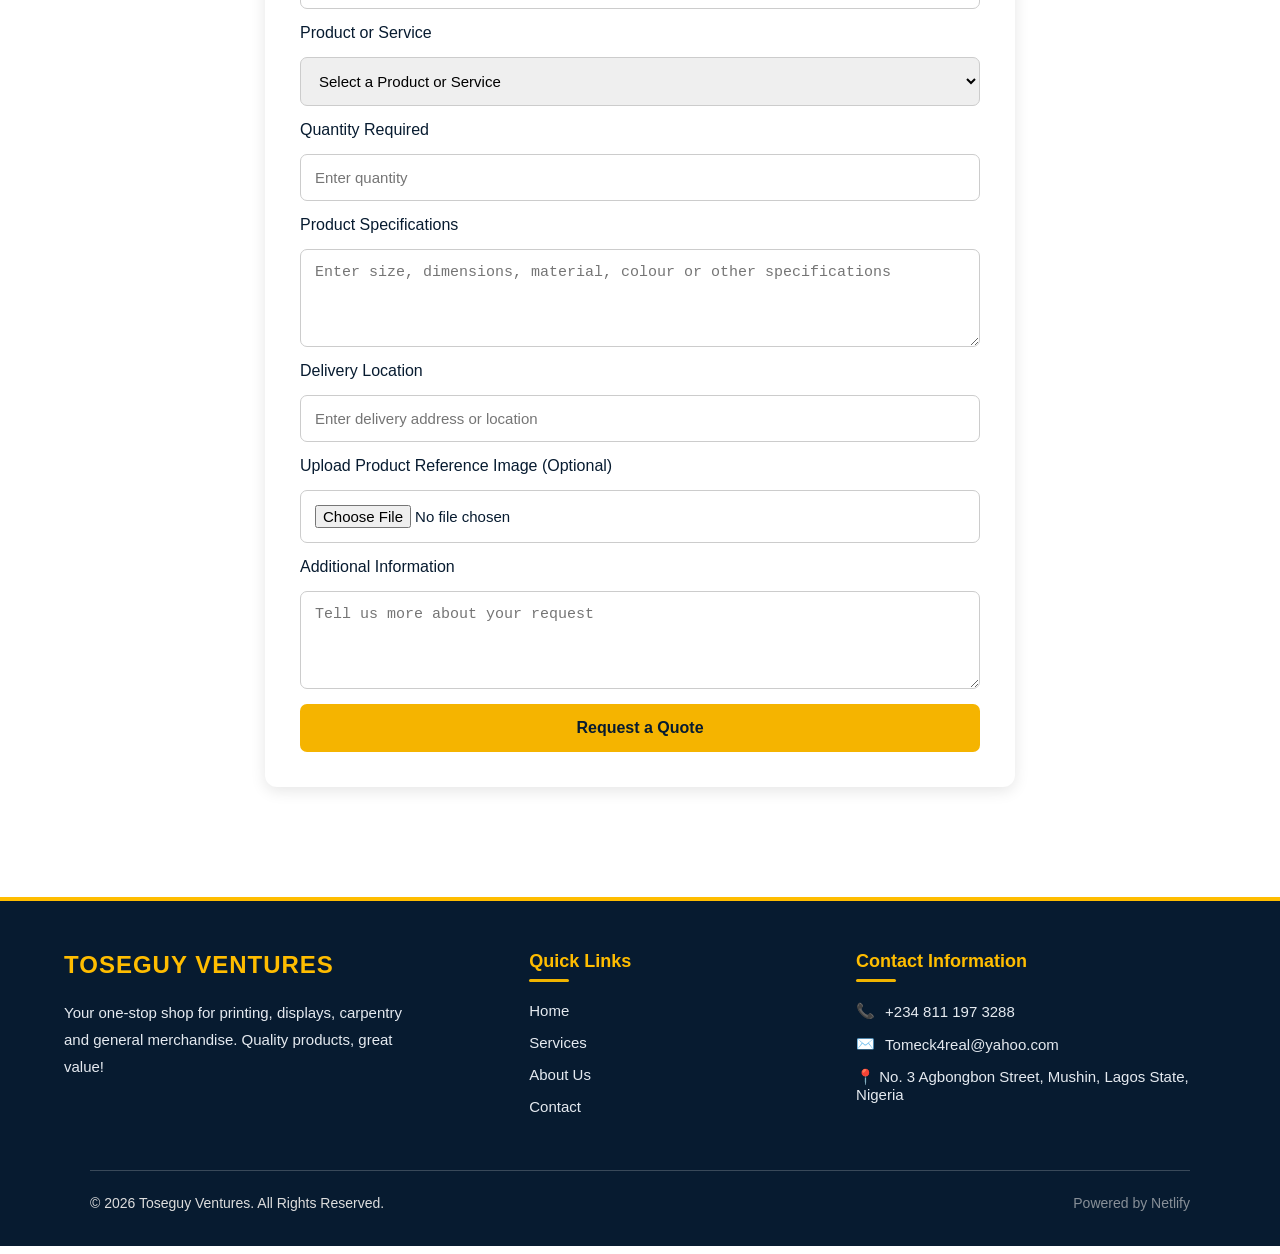
==== commit 2e0d3f08: "Update fmt.Println message from 'Hello' to 'Goodbye'" ====
--- a/index.html
+++ b/index.html
@@ -16,28 +16,42 @@
 </head>
 
 <body>
-
-<header>
+<link rel="preconnect" href="https://fonts.googleapis.com">
+<link href="https://fonts.googleapis.com/css2?family=Montserrat:wght@500;600;700;800&family=Playfair+Display:wght@700;800&display=swap" rel="stylesheet">
+
+<header class="site-header">
+  <div class="header-inner">
+
+    <a href="#home" class="brand">
+      <svg class="brand-logo" viewBox="0 0 80 80" xmlns="http://www.w3.org/2000/svg" aria-label="Toseguy Ventures logo">
+        <defs>
+          <linearGradient id="gold" x1="0" y1="0" x2="1" y2="1">
+            <stop offset="0%" stop-color="#ffe66d"/>
+            <stop offset="100%" stop-color="#f0a500"/>
+          </linearGradient>
+        </defs>
+        <rect x="4" y="4" width="72" height="72" rx="20" fill="url(#gold)"/>
+        <rect x="4" y="4" width="72" height="72" rx="20" fill="none" stroke="#fff" stroke-opacity=".5" stroke-width="2"/>
+        <text x="30" y="52" text-anchor="middle" font-family="Montserrat, Arial" font-weight="800" font-size="34" fill="#0b1f55">TV</text>
+        <path d="M60 18 L63 27 L72 30 L63 33 L60 42 L57 33 L48 30 L57 27 Z" fill="#0b1f55"/>
+      </svg>
+
+      <div class="brand-text">
+        <h1>Toseguy <span>Ventures</span></h1>
+        <p>Printing <i>•</i> Displays <i>•</i> Carpentry <i>•</i> General Merchandise</p>
+      </div>
+    </a>
+
     <nav class="main-nav">
-
-        <div class="brand">
-            <div class="brand-logo">TV<span>✦</span></div>
-
-            <div class="brand-text">
-                <h2>TOSEGUY <span>VENTURES</span></h2>
-                <p>PRINTING | DISPLAYS | CARPENTRY | GENERAL MERCHANDISE</p>
-            </div>
-        </div>
-
-        <ul class="nav-links">
-            <li><a href="#home">Home</a></li>
-            <li><a href="#services">Services</a></li>
-            <li><a href="#about">About Us</a></li>
-            <li><a href="#contact">Contact</a></li>
-        </ul>
-
+      <a href="#home">Home</a>
+      <a href="#services">Services</a>
+      <a href="#about us">About Us</a>
+      <a href="#contact" class="nav-cta">Get a Quote</a>
     </nav>
+
+  </div>
 </header>
+
 
 <!-- HERO SECTION -->
 <section class="hero" id="home">
--- a/style.css
+++ b/style.css
@@ -2043,3 +2043,101 @@
   .contact-list li { justify-content: center; }
   .footer-bottom { justify-content: center; text-align: center; }
 }
+
+
+/* ===== PROFESSIONAL FOOTER REDESIGN ===== */
+
+.footer {
+    background: #071b30;
+    color: #ffffff;
+    border-top: 4px solid #ffbd00;
+    padding: 50px 5% 0;
+}
+
+.footer-container {
+    max-width: 1200px;
+    margin: auto;
+    display: grid;
+    grid-template-columns: 1.5fr 1fr 1.3fr;
+    gap: 50px;
+    padding-bottom: 40px;
+}
+
+.footer-col {
+    background: transparent;
+    padding: 0;
+}
+
+.footer-logo {
+    color: #ffbd00;
+    font-size: 24px;
+    font-weight: bold;
+    margin-bottom: 20px;
+}
+
+.footer-col p {
+    color: #e5eaf0;
+    line-height: 1.8;
+    font-size: 15px;
+    max-width: 350px;
+}
+
+.footer-col h4 {
+    color: #ffbd00;
+    font-size: 18px;
+    margin-bottom: 20px;
+}
+
+.footer-col ul {
+    list-style: none;
+    padding: 0;
+}
+
+.footer-col li {
+    margin-bottom: 15px;
+    color: #e5eaf0;
+    font-size: 15px;
+}
+
+.footer-col a {
+    color: #e5eaf0;
+    text-decoration: none;
+    transition: 0.3s;
+}
+
+.footer-col a:hover {
+    color: #ffbd00;
+}
+
+.footer-bottom {
+    border-top: 1px solid rgba(255,255,255,0.2);
+    padding: 20px 0;
+    display: flex;
+    justify-content: space-between;
+    flex-wrap: wrap;
+    gap: 10px;
+    color: #cbd5e1;
+    font-size: 14px;
+}
+
+.powered {
+    color: #9ca3af;
+}
+
+/* MOBILE FOOTER */
+@media (max-width: 768px) {
+    .footer-container {
+        grid-template-columns: 1fr;
+        gap: 30px;
+    }
+
+    .footer-col {
+        text-align: left;
+    }
+
+    .footer-bottom {
+        flex-direction: column;
+        text-align: center;
+        align-items: center;
+    }
+}
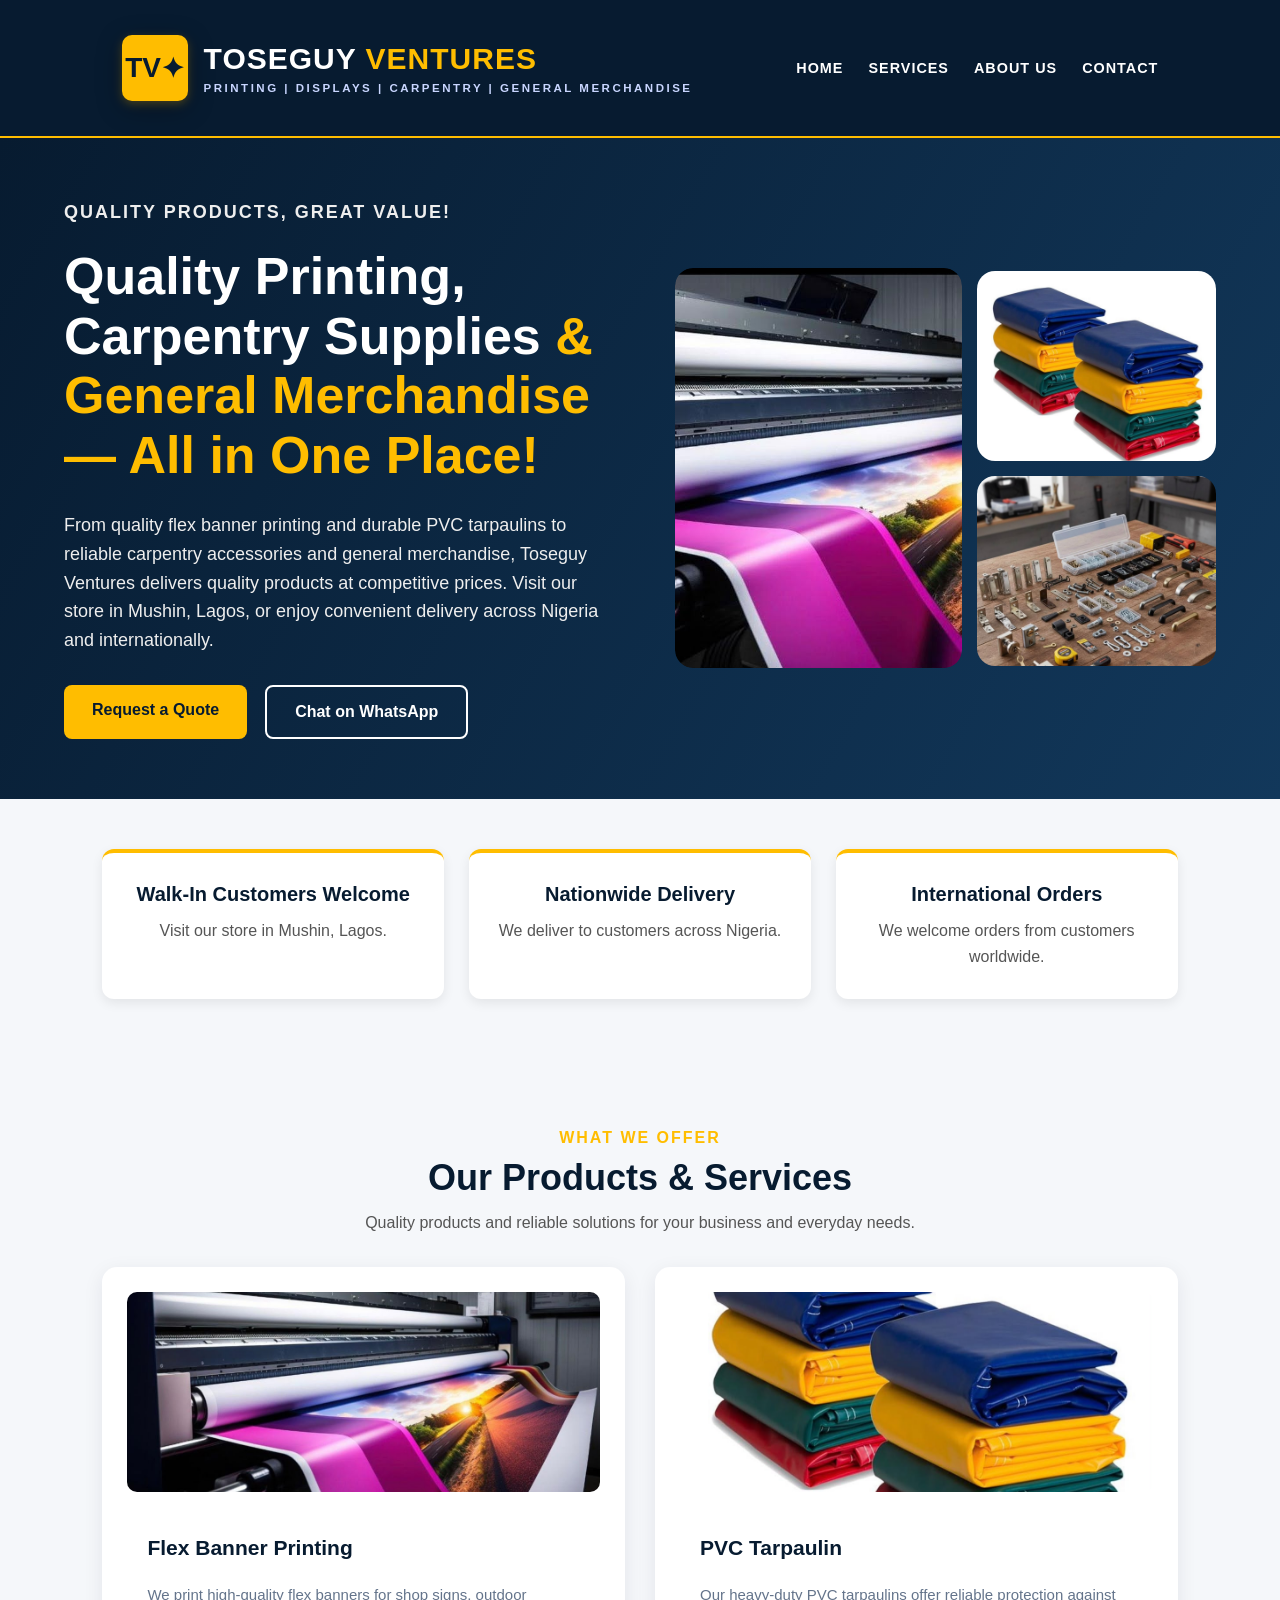
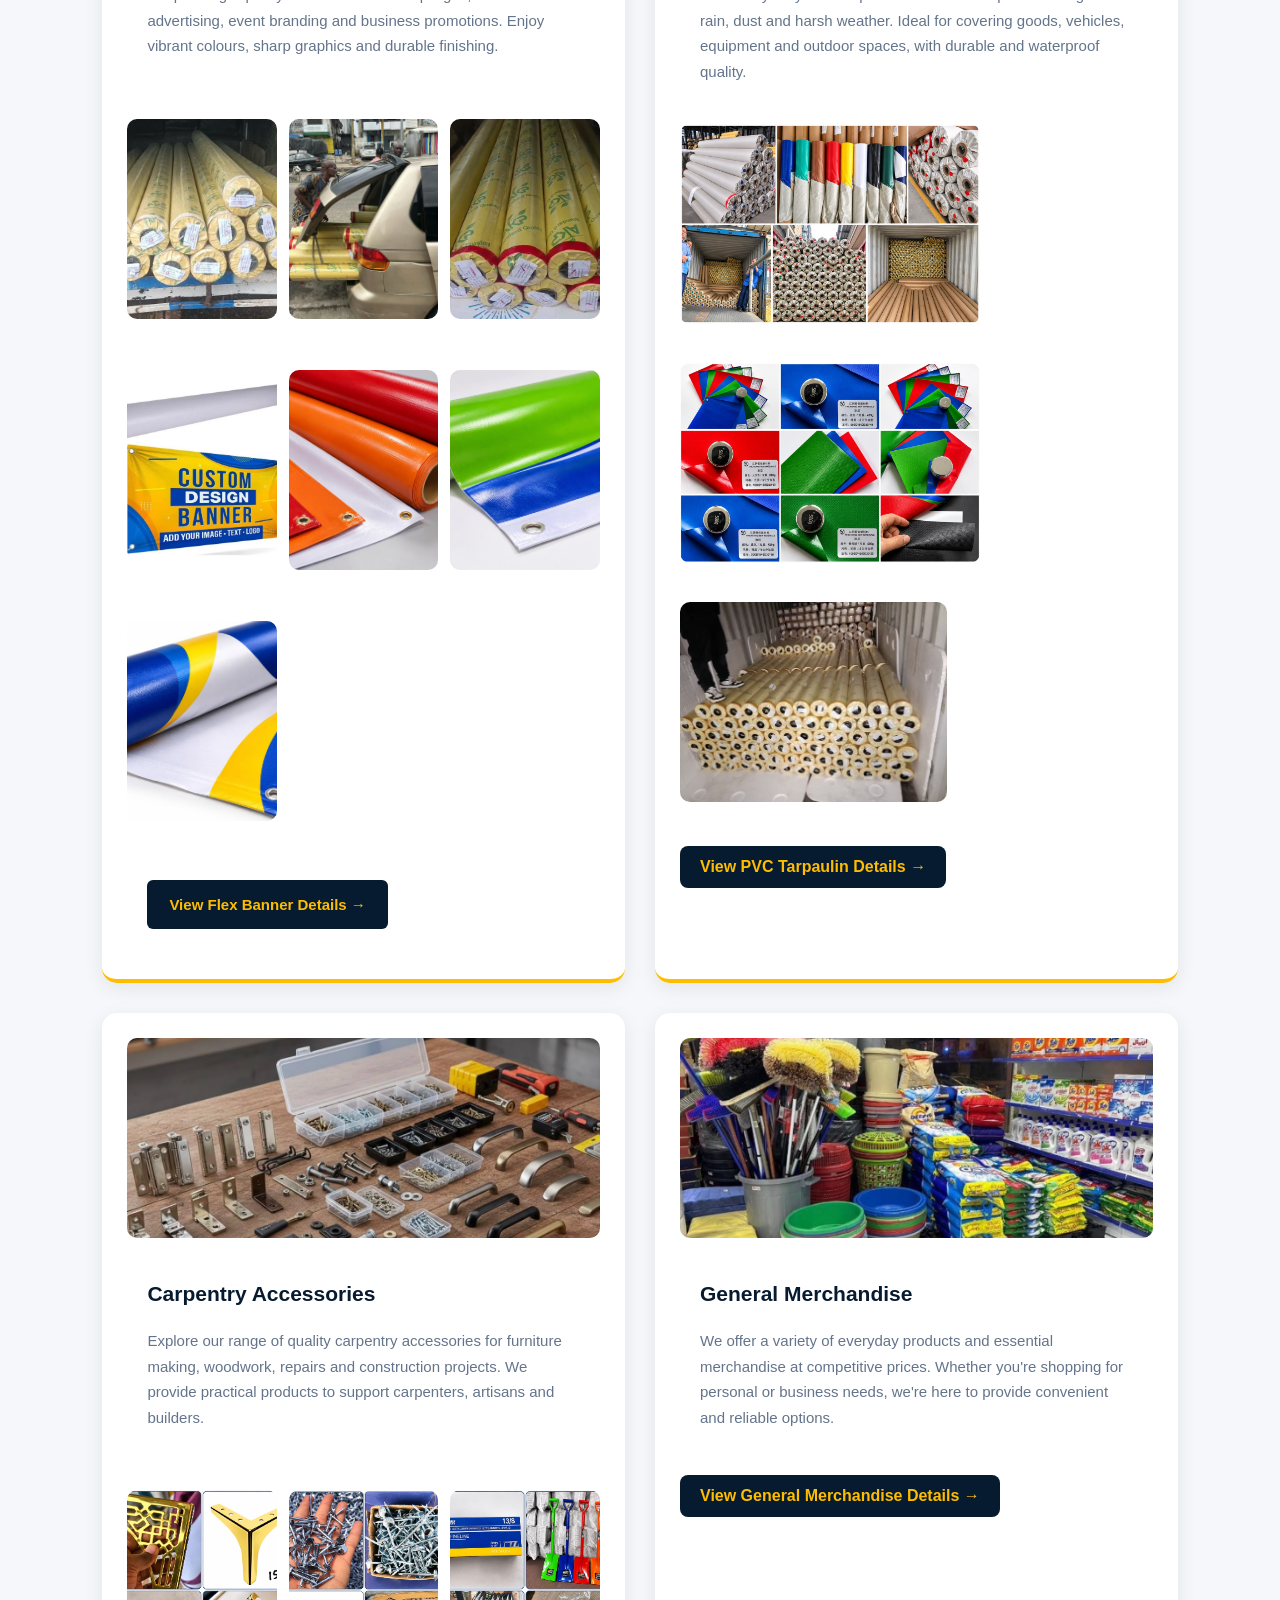
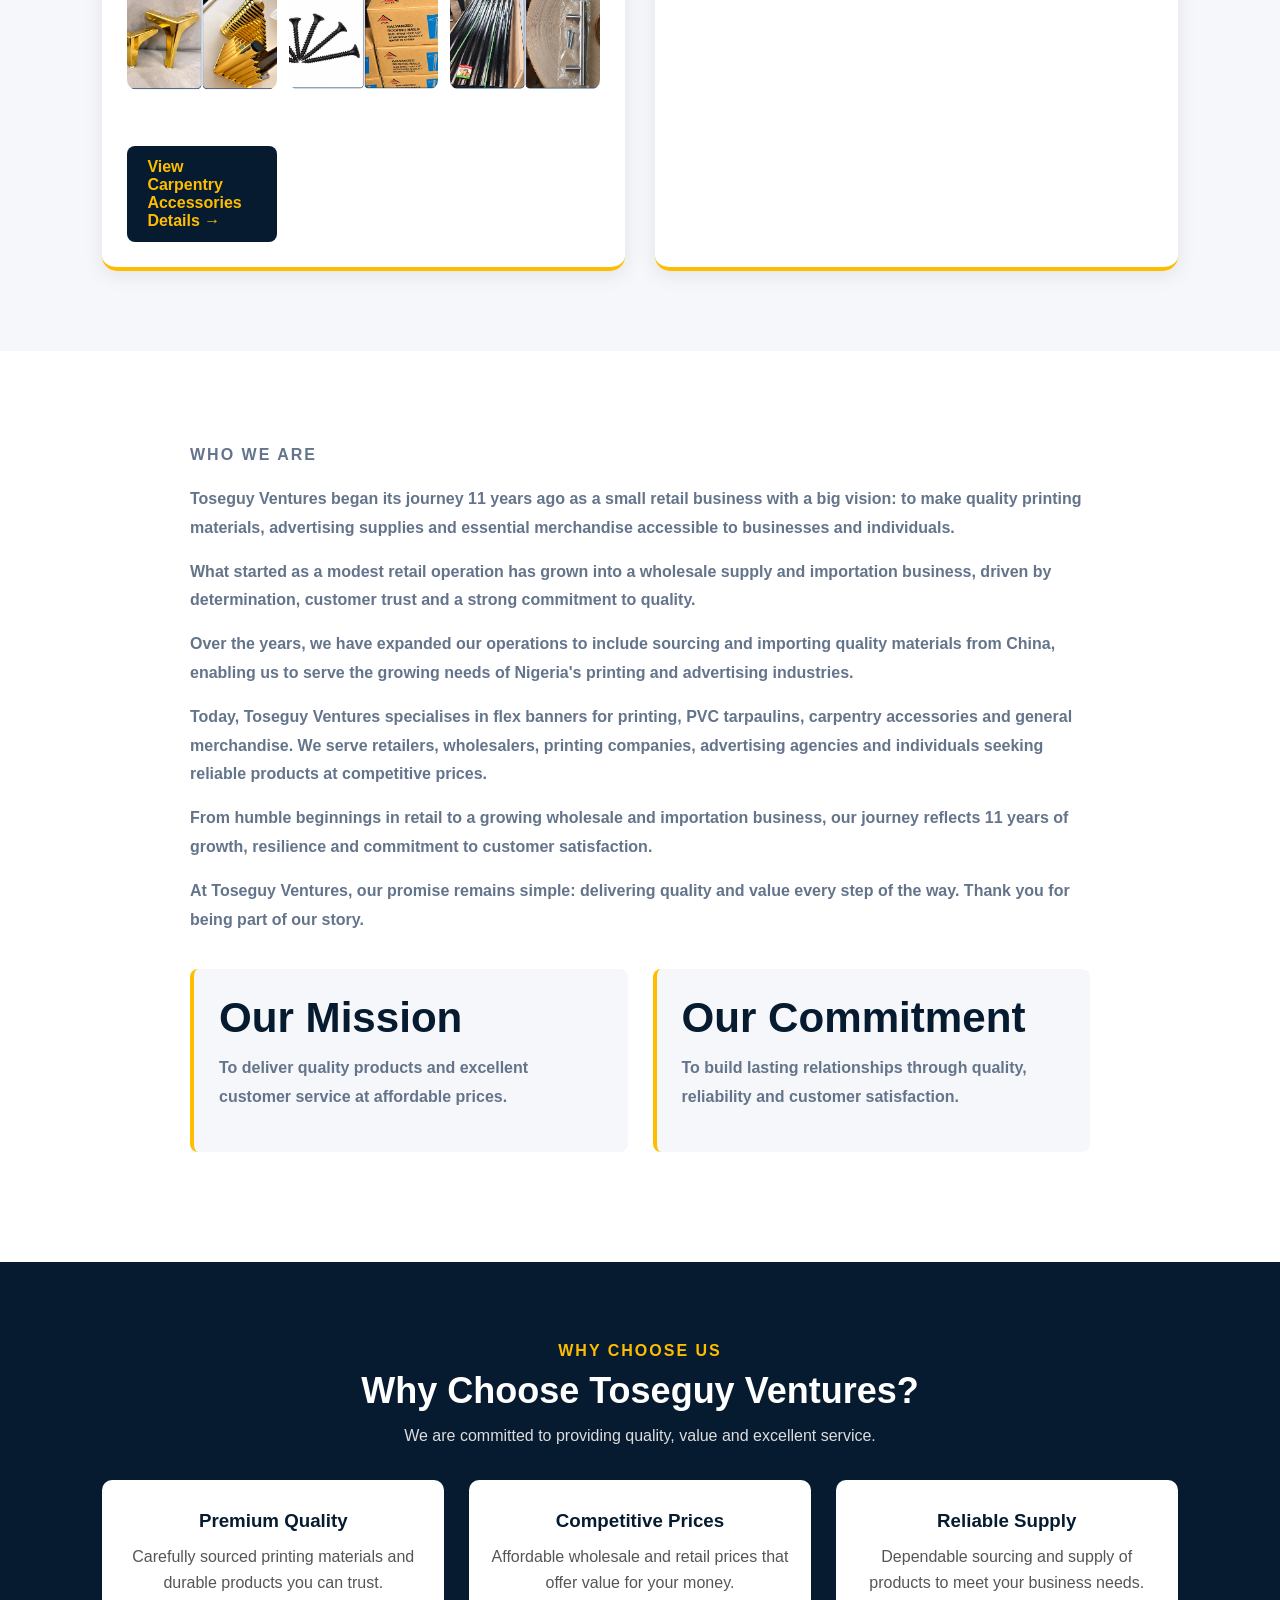
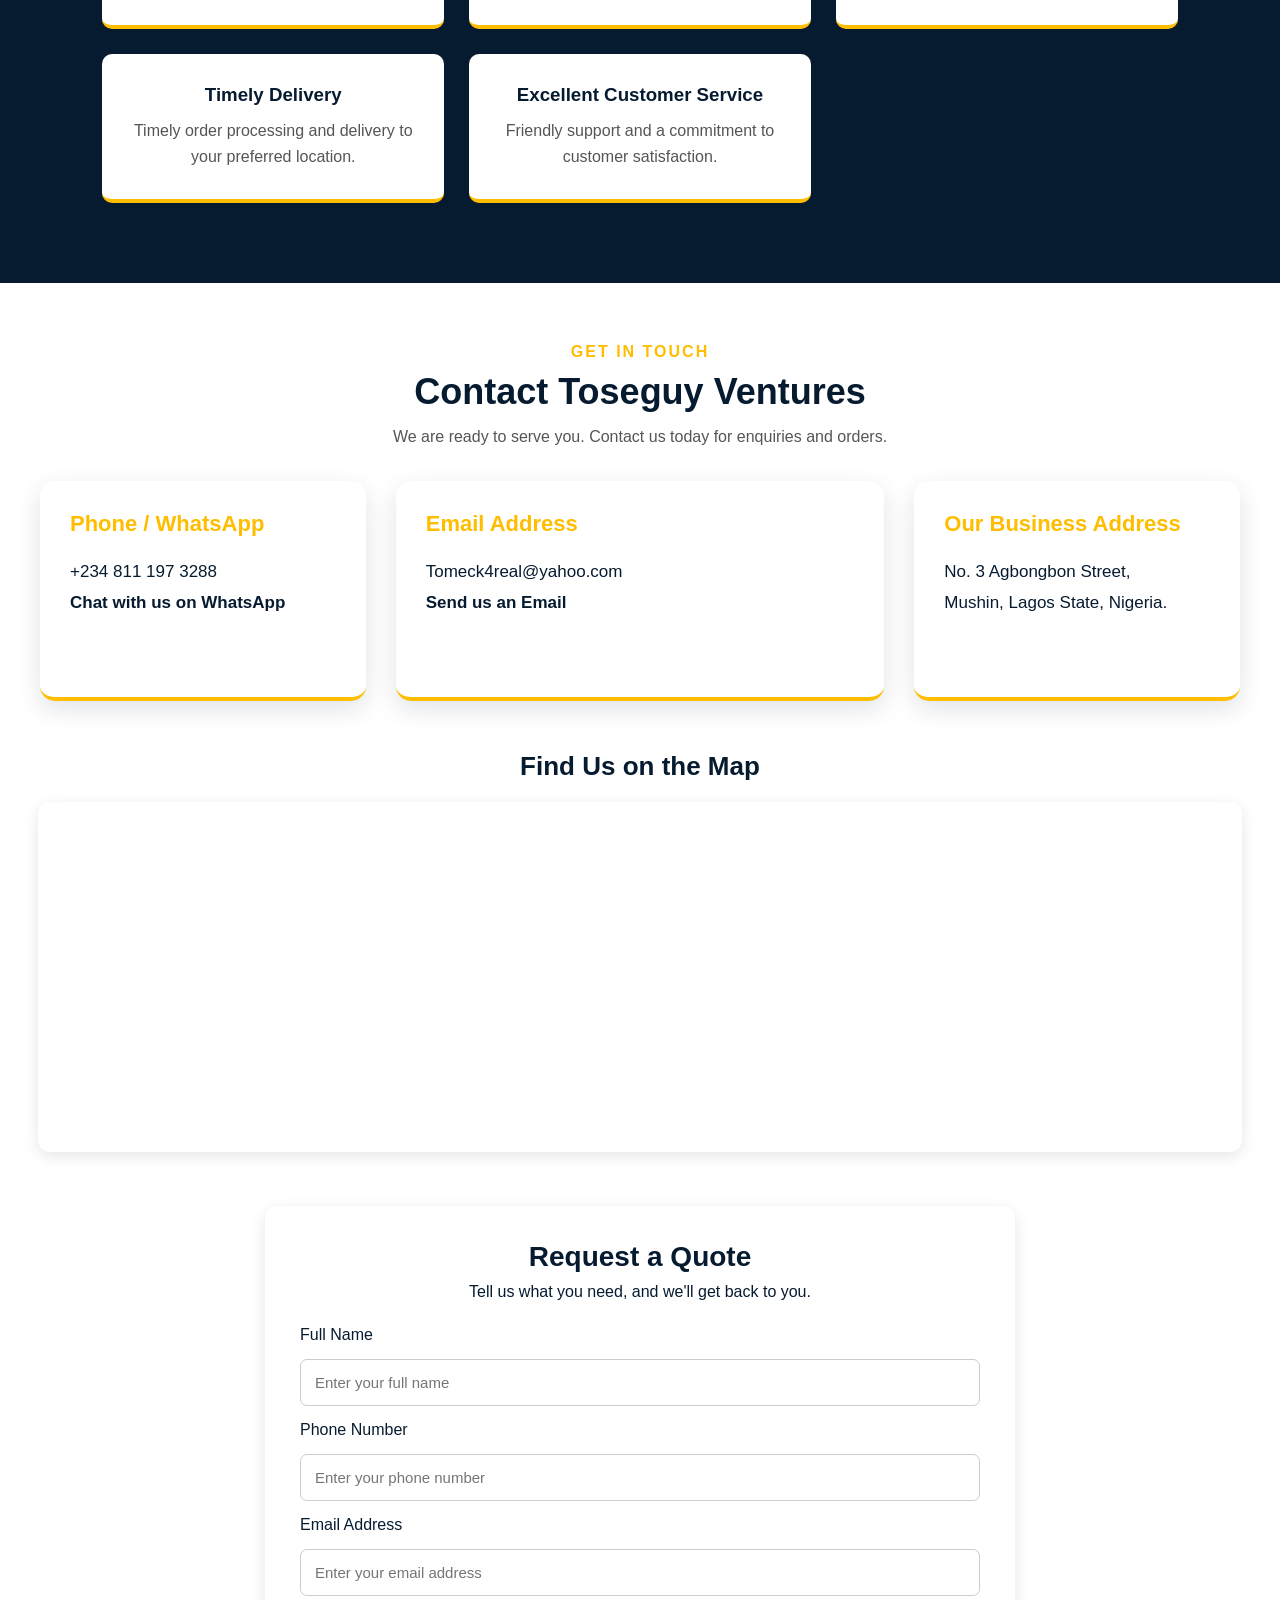
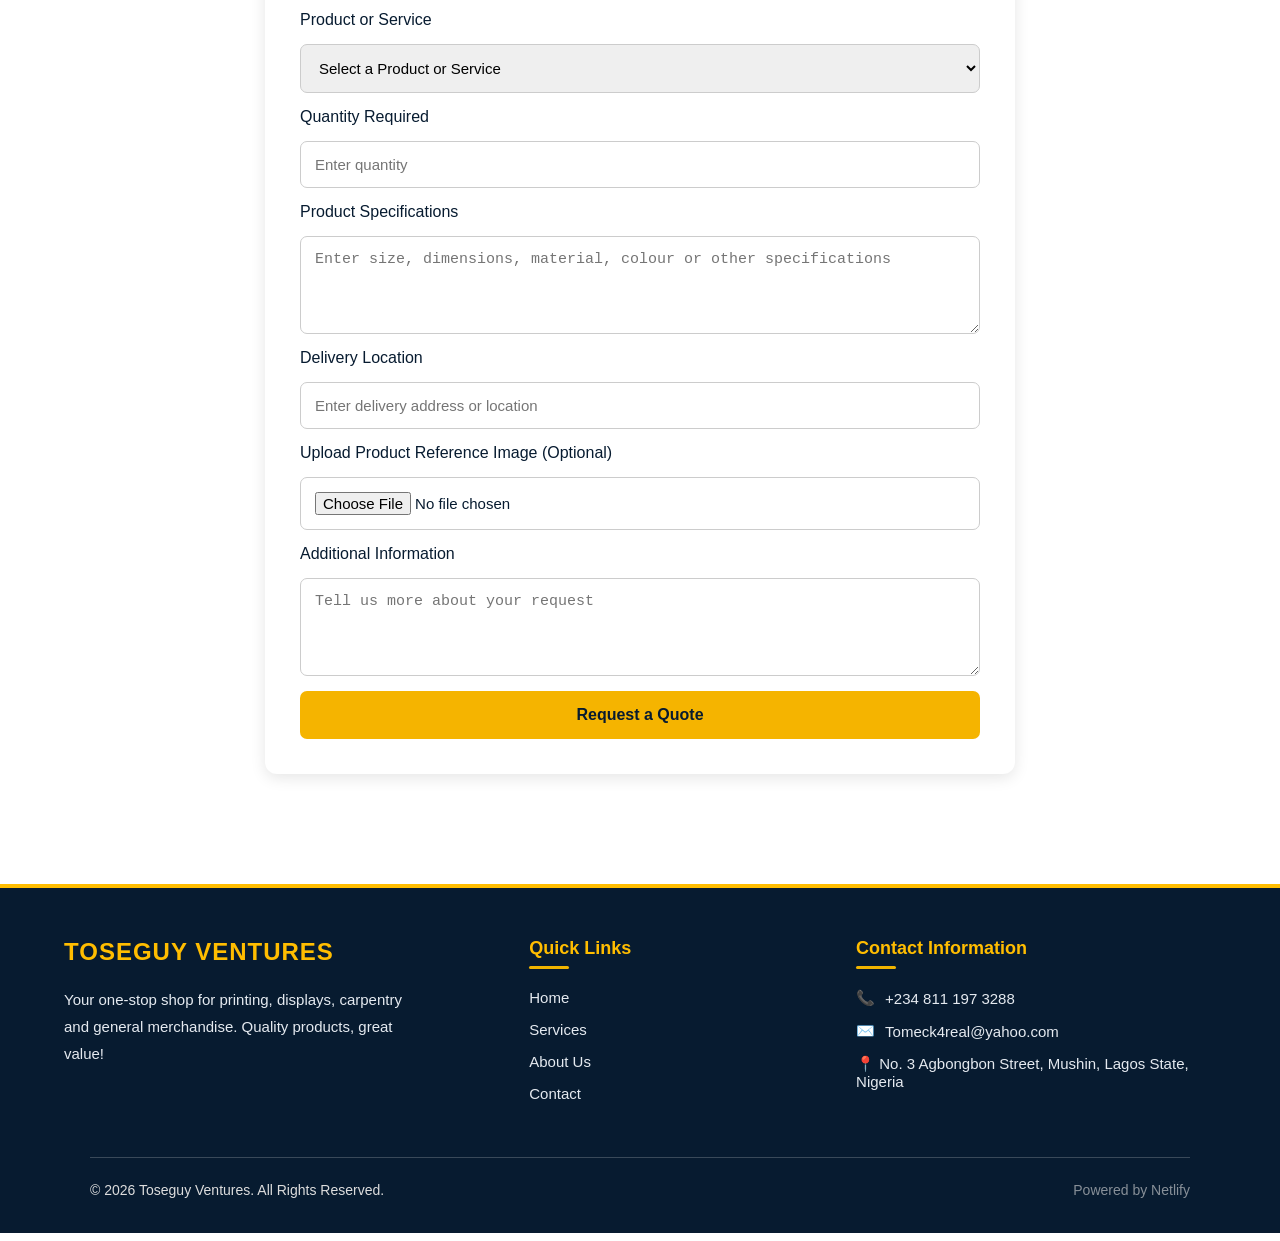
==== commit 913f63d4: "Update index.html" ====
--- a/index.html
+++ b/index.html
@@ -19,41 +19,27 @@
 <link rel="preconnect" href="https://fonts.googleapis.com">
 <link href="https://fonts.googleapis.com/css2?family=Montserrat:wght@500;600;700;800&family=Playfair+Display:wght@700;800&display=swap" rel="stylesheet">
 
-<header class="site-header">
-  <div class="header-inner">
-
-    <a href="#home" class="brand">
-      <svg class="brand-logo" viewBox="0 0 80 80" xmlns="http://www.w3.org/2000/svg" aria-label="Toseguy Ventures logo">
-        <defs>
-          <linearGradient id="gold" x1="0" y1="0" x2="1" y2="1">
-            <stop offset="0%" stop-color="#ffe66d"/>
-            <stop offset="100%" stop-color="#f0a500"/>
-          </linearGradient>
-        </defs>
-        <rect x="4" y="4" width="72" height="72" rx="20" fill="url(#gold)"/>
-        <rect x="4" y="4" width="72" height="72" rx="20" fill="none" stroke="#fff" stroke-opacity=".5" stroke-width="2"/>
-        <text x="30" y="52" text-anchor="middle" font-family="Montserrat, Arial" font-weight="800" font-size="34" fill="#0b1f55">TV</text>
-        <path d="M60 18 L63 27 L72 30 L63 33 L60 42 L57 33 L48 30 L57 27 Z" fill="#0b1f55"/>
-      </svg>
-
-      <div class="brand-text">
-        <h1>Toseguy <span>Ventures</span></h1>
-        <p>Printing <i>•</i> Displays <i>•</i> Carpentry <i>•</i> General Merchandise</p>
-      </div>
-    </a>
-
+<header>
     <nav class="main-nav">
-      <a href="#home">Home</a>
-      <a href="#services">Services</a>
-      <a href="#about us">About Us</a>
-      <a href="#contact" class="nav-cta">Get a Quote</a>
+
+        <div class="brand">
+            <div class="brand-logo">TV<span>✦</span></div>
+
+            <div class="brand-text">
+                <h2>TOSEGUY <span>VENTURES</span></h2>
+                <p>PRINTING | DISPLAYS | CARPENTRY | GENERAL MERCHANDISE</p>
+            </div>
+        </div>
+
+        <ul class="nav-links">
+            <li><a href="#home">Home</a></li>
+            <li><a href="#services">Services</a></li>
+            <li><a href="#about">About Us</a></li>
+            <li><a href="#contact">Contact</a></li>
+        </ul>
+
     </nav>
-
-  </div>
 </header>
-
-
-<!-- HERO SECTION -->
 <section class="hero" id="home">
 
     <div class="hero-content">
--- a/style.css
+++ b/style.css
@@ -2141,3 +2141,145 @@
         align-items: center;
     }
 }
+
+
+.site-header {
+  position: sticky;
+  top: 0;
+  z-index: 1000;
+  background: linear-gradient(135deg, #0b1f55 0%, #1a3a9c 55%, #2652c9 100%);
+  border-bottom: 3px solid #fdd835;
+  box-shadow: 0 6px 24px rgba(0, 0, 0, 0.25);
+  font-family: 'Montserrat', Arial, sans-serif;
+}
+
+.header-inner {
+  max-width: 1200px;
+  margin: 0 auto;
+  padding: 14px 24px;
+  display: flex;
+  align-items: center;
+  justify-content: space-between;
+  gap: 24px;
+  flex-wrap: wrap;
+}
+
+/* Brand */
+.brand {
+  display: flex;
+  align-items: center;
+  gap: 16px;
+  text-decoration: none;
+}
+
+.brand-logo {
+  width: 66px;
+  height: 66px;
+  flex-shrink: 0;
+  filter: drop-shadow(0 6px 12px rgba(0, 0, 0, 0.35));
+  transition: transform 0.4s ease;
+}
+
+.brand:hover .brand-logo {
+  transform: rotate(-6deg) scale(1.08);
+}
+
+.brand-text h1 {
+  font-family: 'Playfair Display', serif;
+  font-size: 2rem;
+  font-weight: 800;
+  letter-spacing: 1px;
+  text-transform: uppercase;
+  color: #fff;
+  line-height: 1.1;
+  margin: 0;
+}
+
+.brand-text h1 span {
+  background: linear-gradient(90deg, #ffe66d, #f0a500);
+  -webkit-background-clip: text;
+  background-clip: text;
+  -webkit-text-fill-color: transparent;
+}
+
+.brand-text p {
+  margin: 6px 0 0;
+  font-size: 0.72rem;
+  font-weight: 600;
+  letter-spacing: 2.5px;
+  text-transform: uppercase;
+  color: #c9d6ff;
+}
+
+.brand-text p i {
+  color: #fdd835;
+  font-style: normal;
+  margin: 0 4px;
+}
+
+/* Navigation */
+.main-nav {
+  display: flex;
+  align-items: center;
+  gap: 28px;
+}
+
+.main-nav a {
+  position: relative;
+  color: #fff;
+  text-decoration: none;
+  font-size: 0.9rem;
+  font-weight: 600;
+  letter-spacing: 1px;
+  text-transform: uppercase;
+  padding: 6px 0;
+}
+
+.main-nav a:not(.nav-cta)::after {
+  content: "";
+  position: absolute;
+  left: 0;
+  bottom: 0;
+  width: 0;
+  height: 2px;
+  background: #fdd835;
+  transition: width 0.3s ease;
+}
+
+.main-nav a:not(.nav-cta):hover::after {
+  width: 100%;
+}
+
+.main-nav a:hover {
+  color: #fdd835;
+}
+
+.nav-cta {
+  background: linear-gradient(135deg, #ffe66d, #f0a500);
+  color: #0b1f55 !important;
+  padding: 11px 22px !important;
+  border-radius: 50px;
+  font-weight: 800;
+  box-shadow: 0 6px 16px rgba(240, 165, 0, 0.4);
+  transition: transform 0.25s ease, box-shadow 0.25s ease;
+}
+
+.nav-cta:hover {
+  transform: translateY(-3px);
+  box-shadow: 0 10px 22px rgba(240, 165, 0, 0.55);
+}
+
+/* Mobile */
+@media (max-width: 900px) {
+  .header-inner {
+    justify-content: center;
+    text-align: center;
+  }
+  .brand {
+    flex-direction: column;
+    gap: 10px;
+  }
+  .brand-text h1 { font-size: 1.6rem; }
+  .brand-text p { font-size: 0.62rem; letter-spacing: 1.5px; }
+  .main-nav { gap: 18px; flex-wrap: wrap; justify-content: center; }
+}
